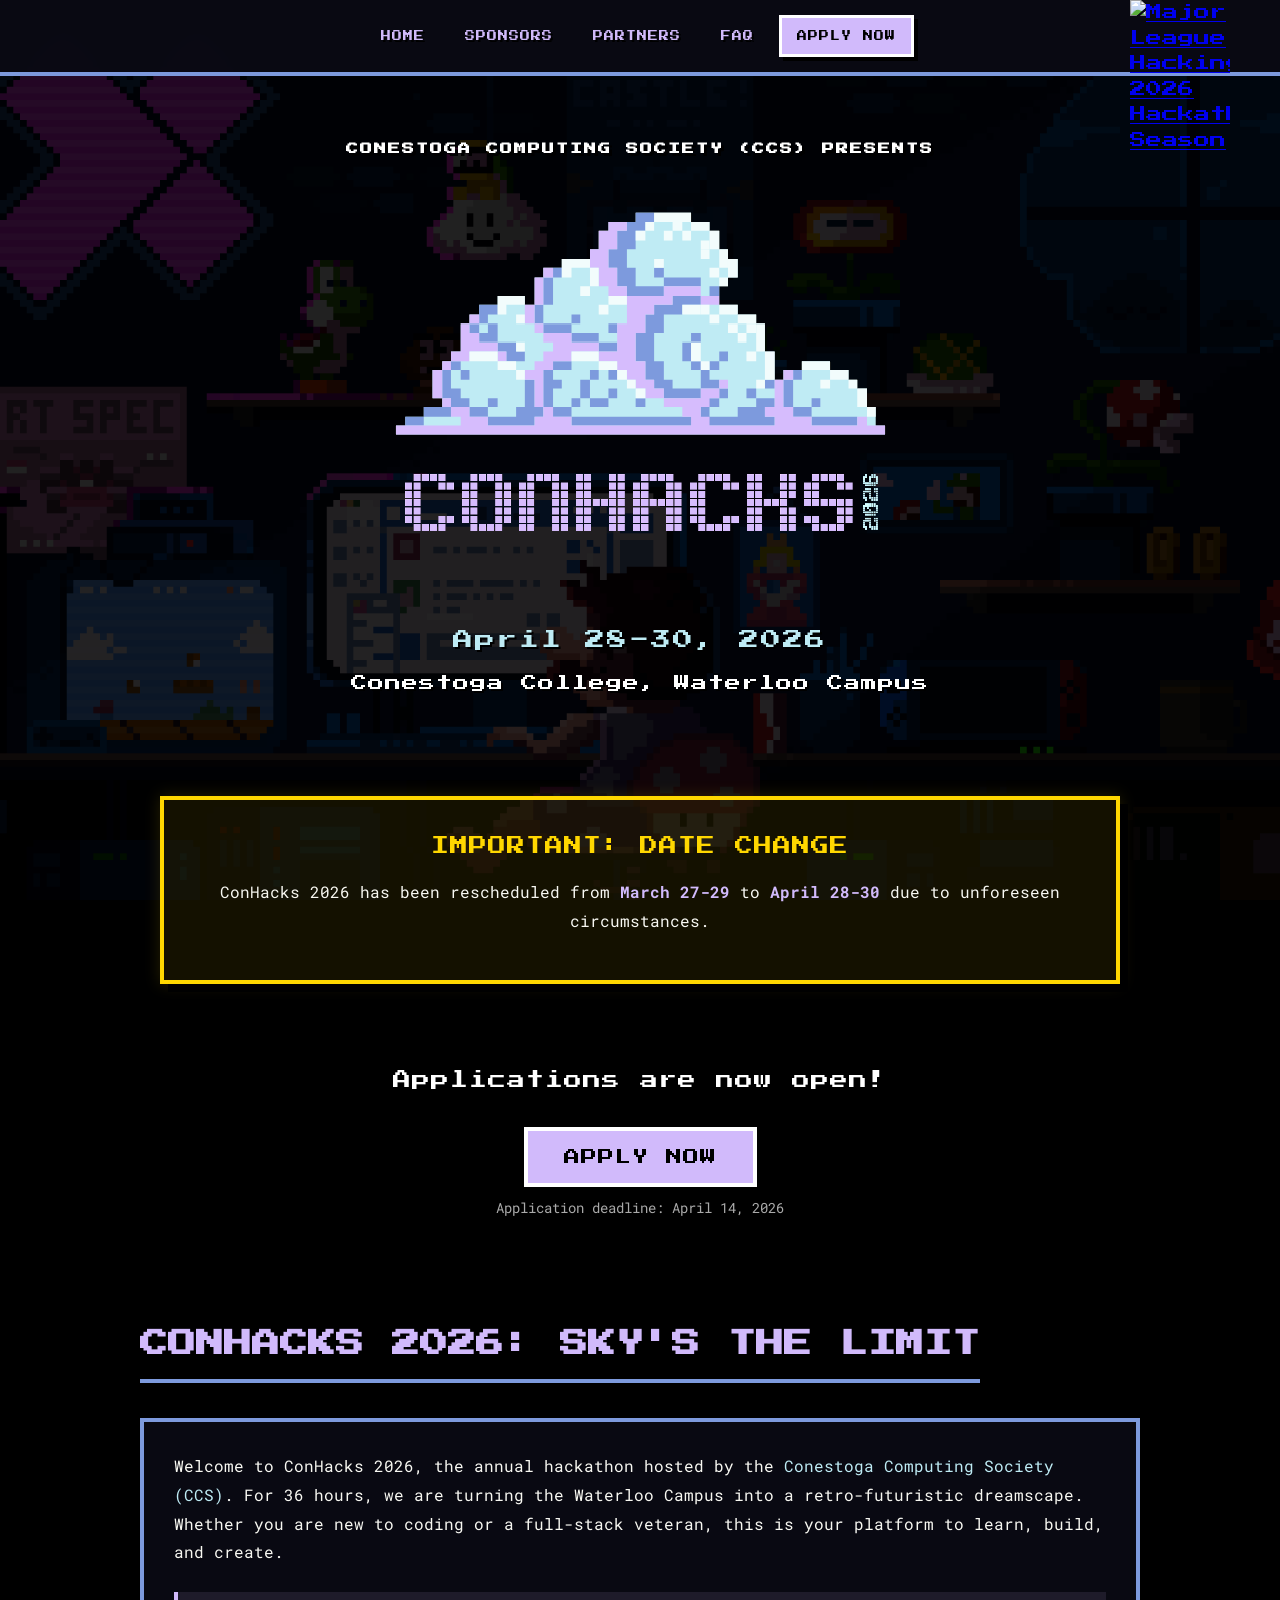
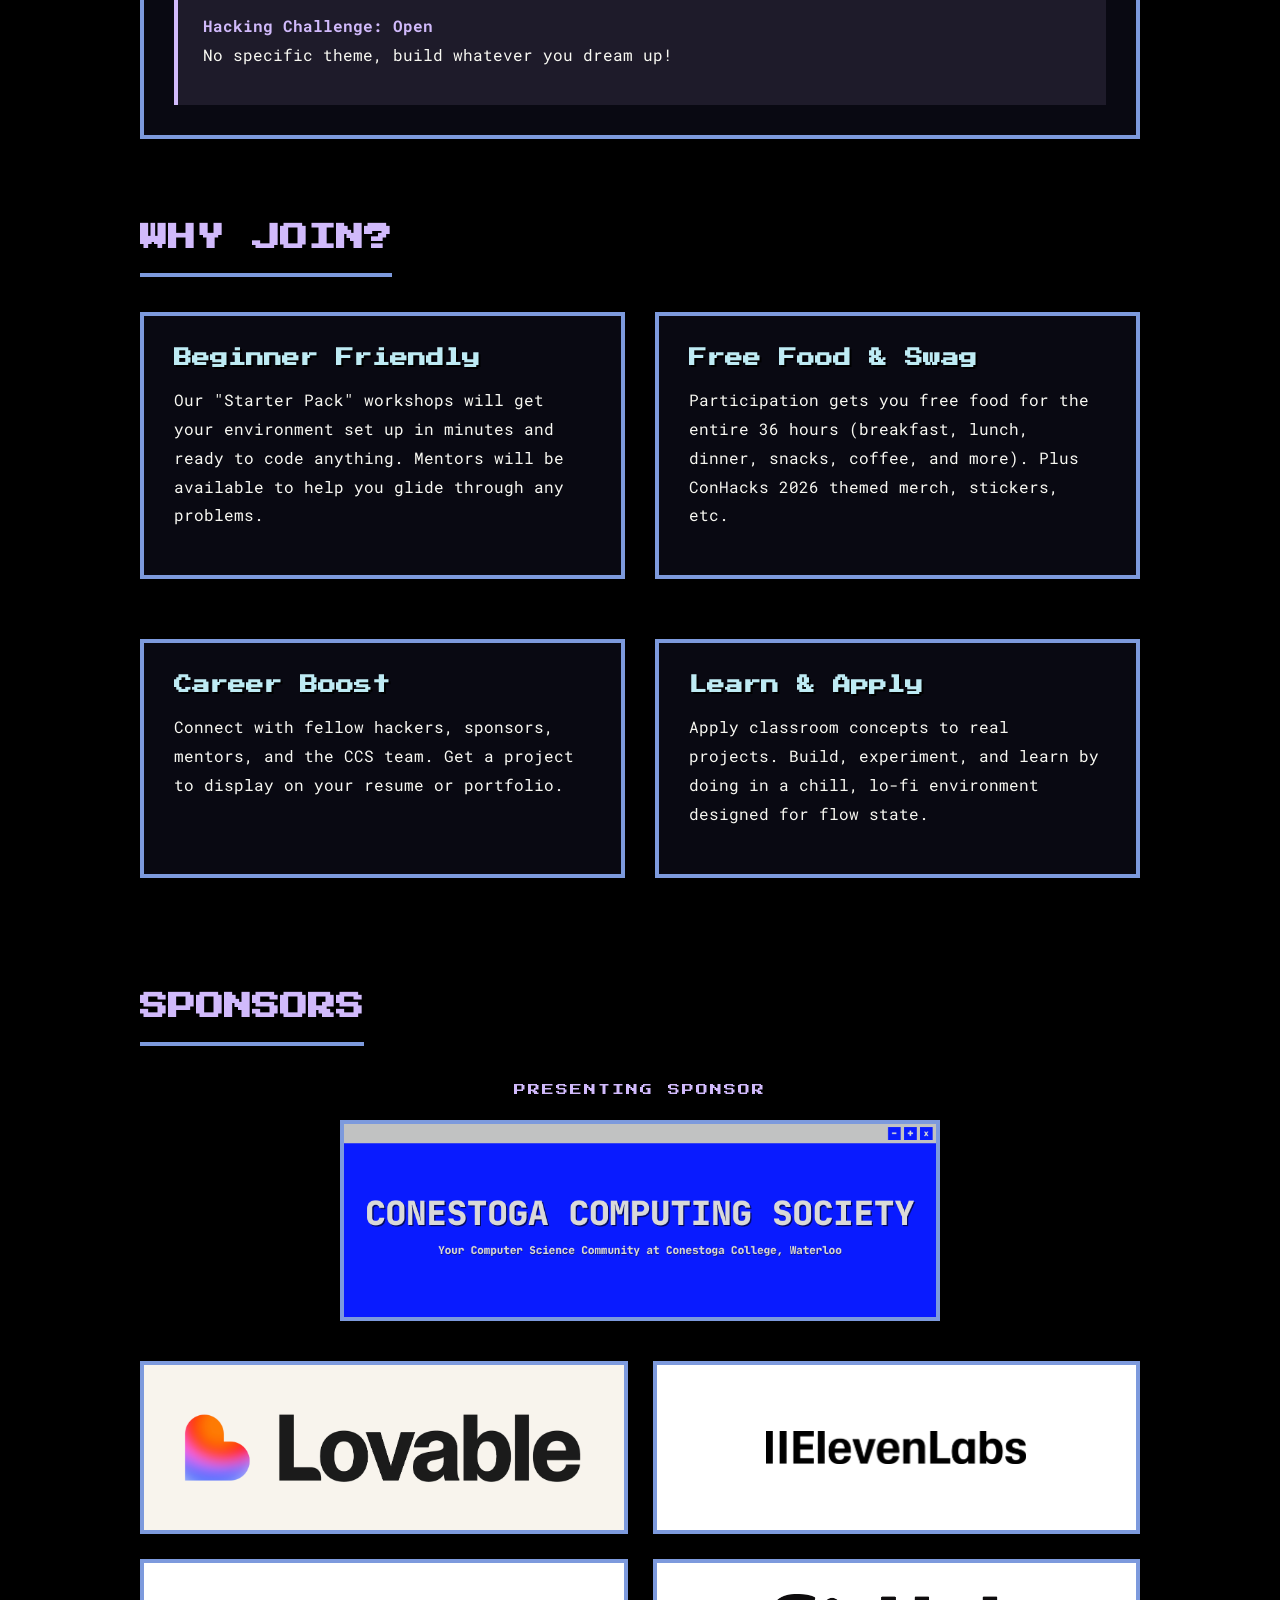
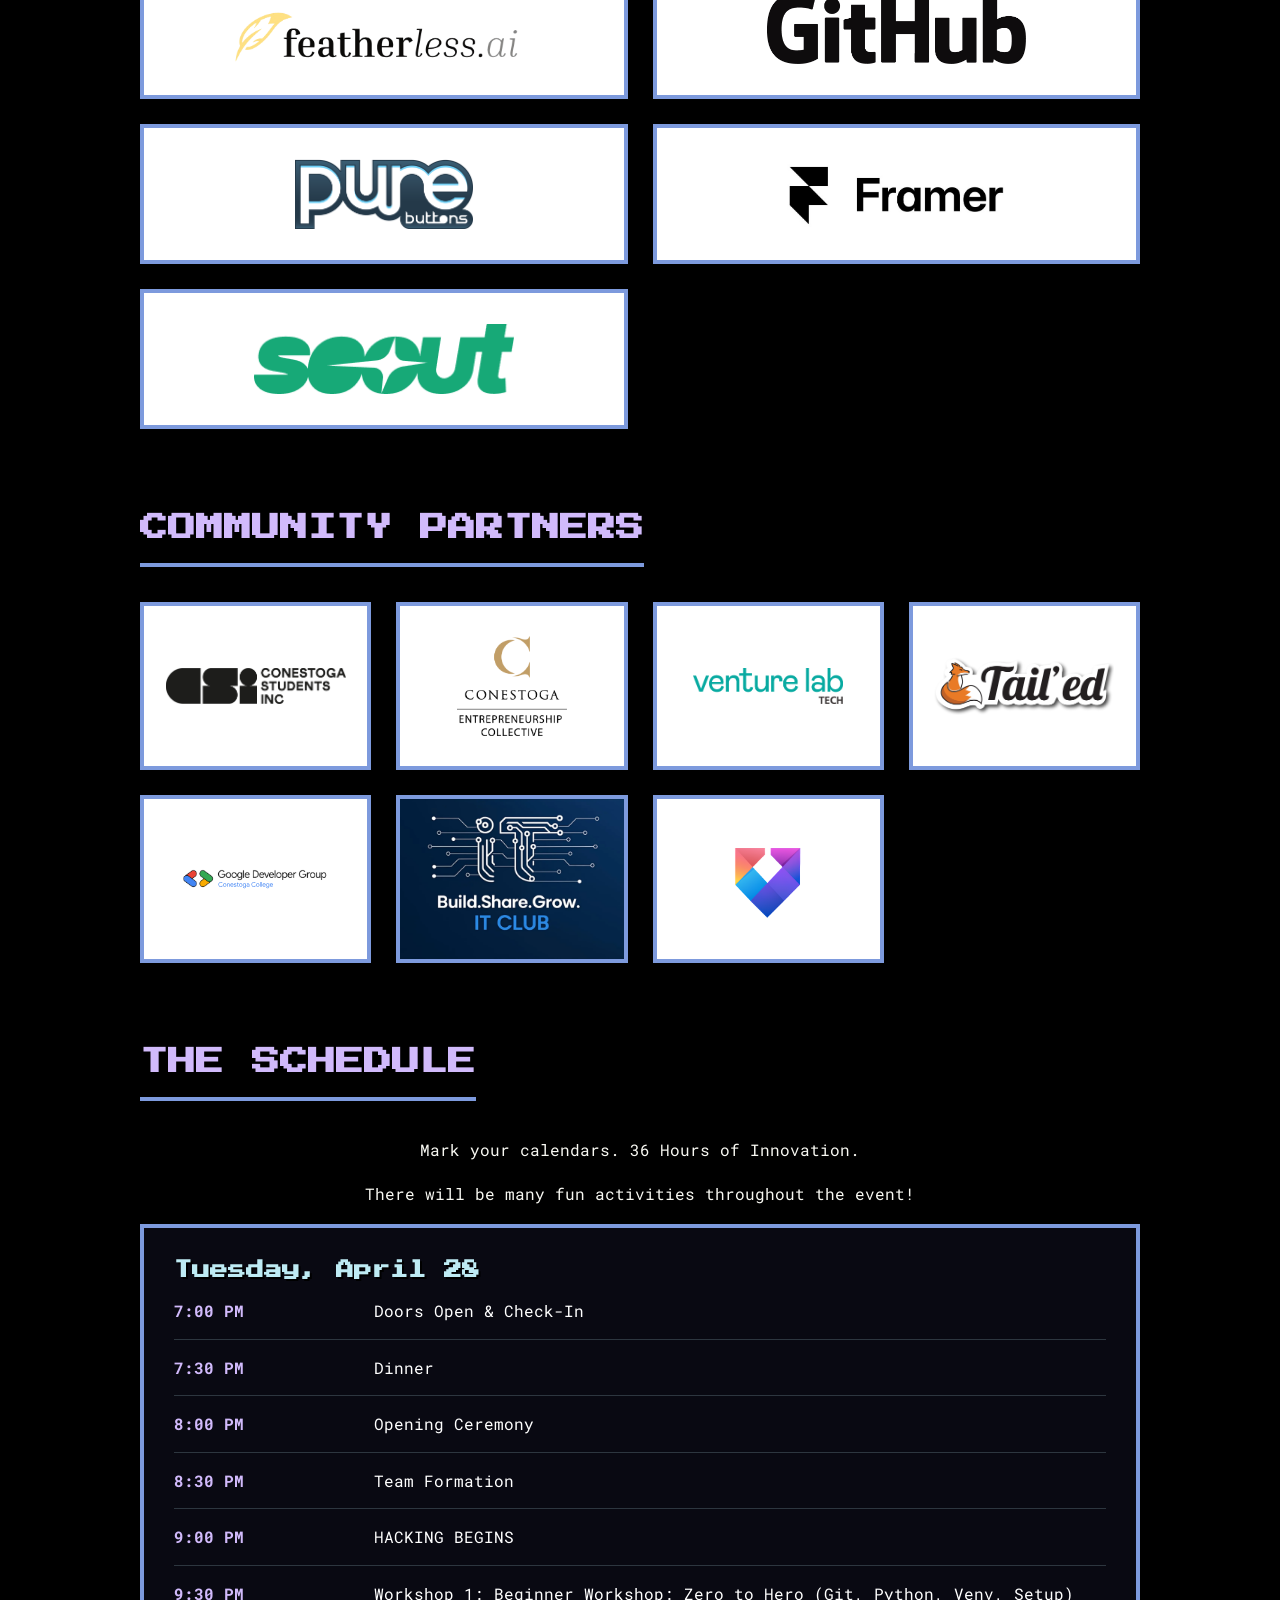
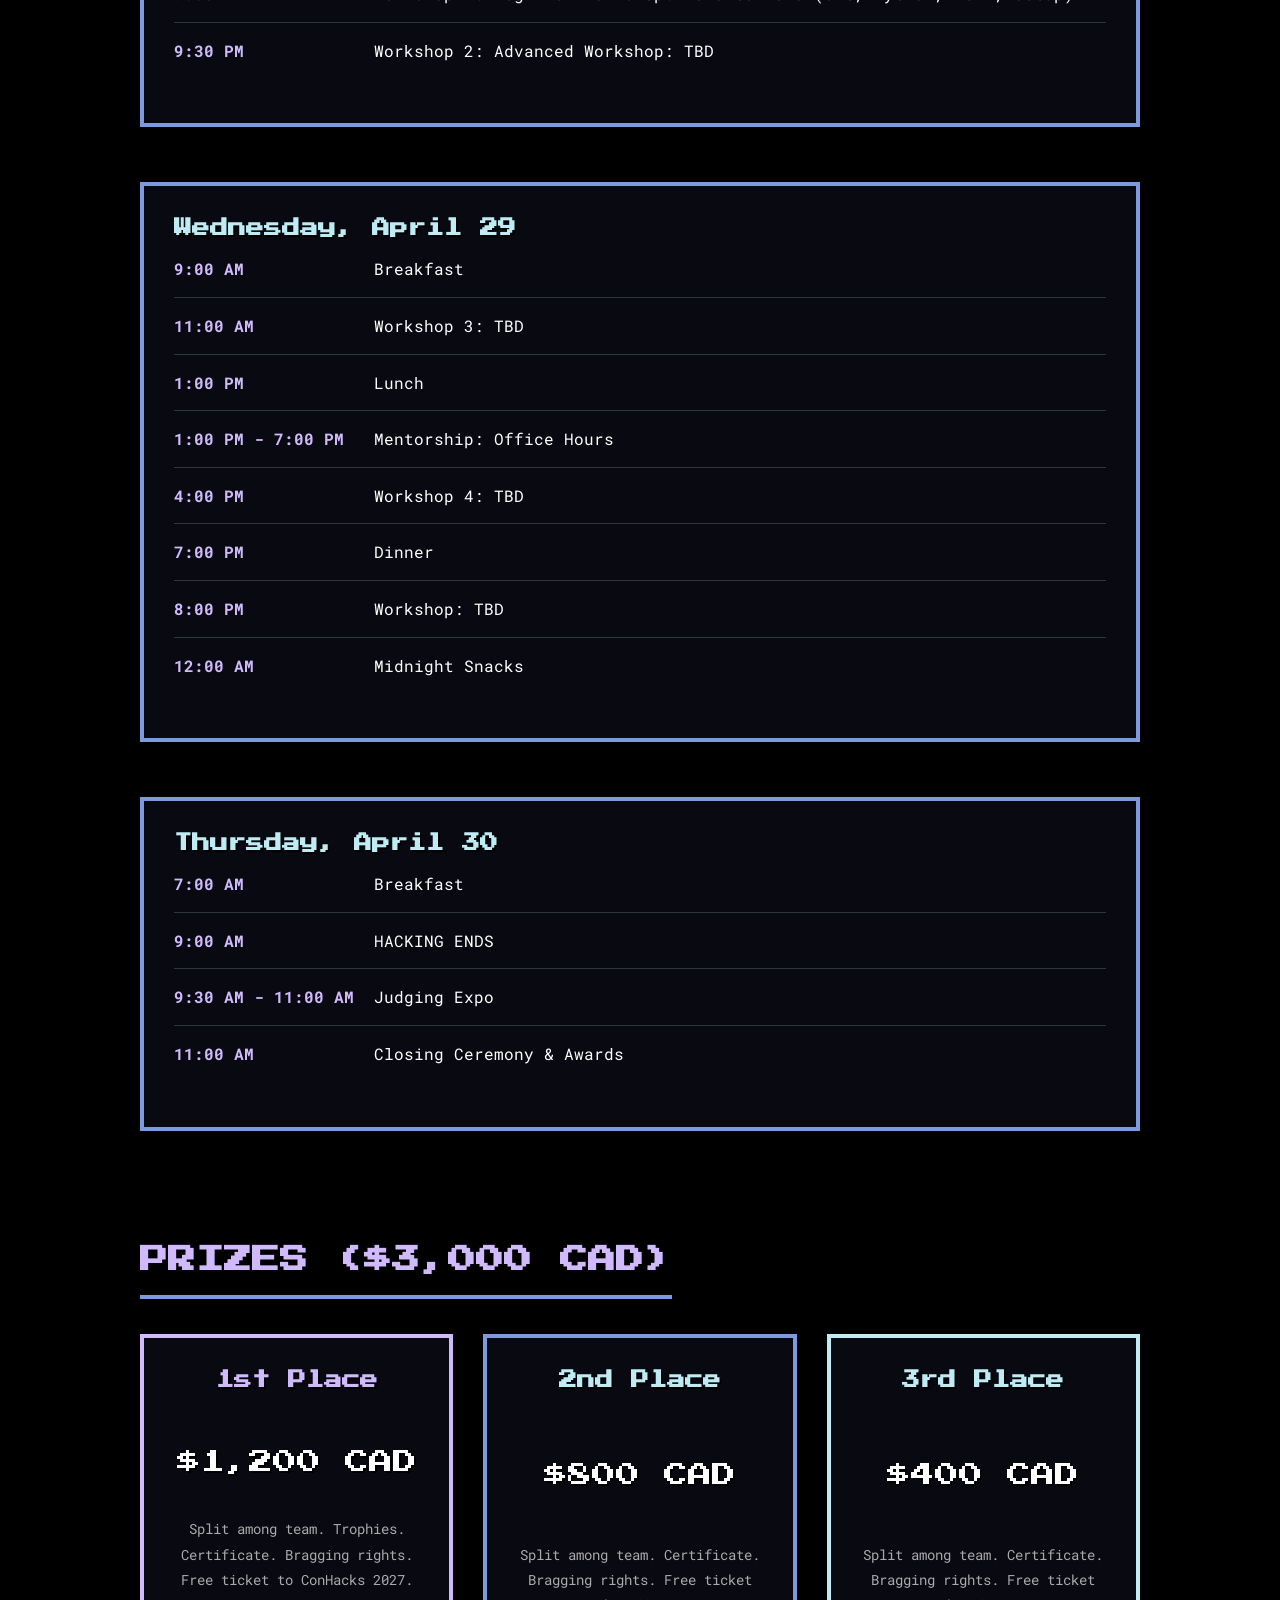
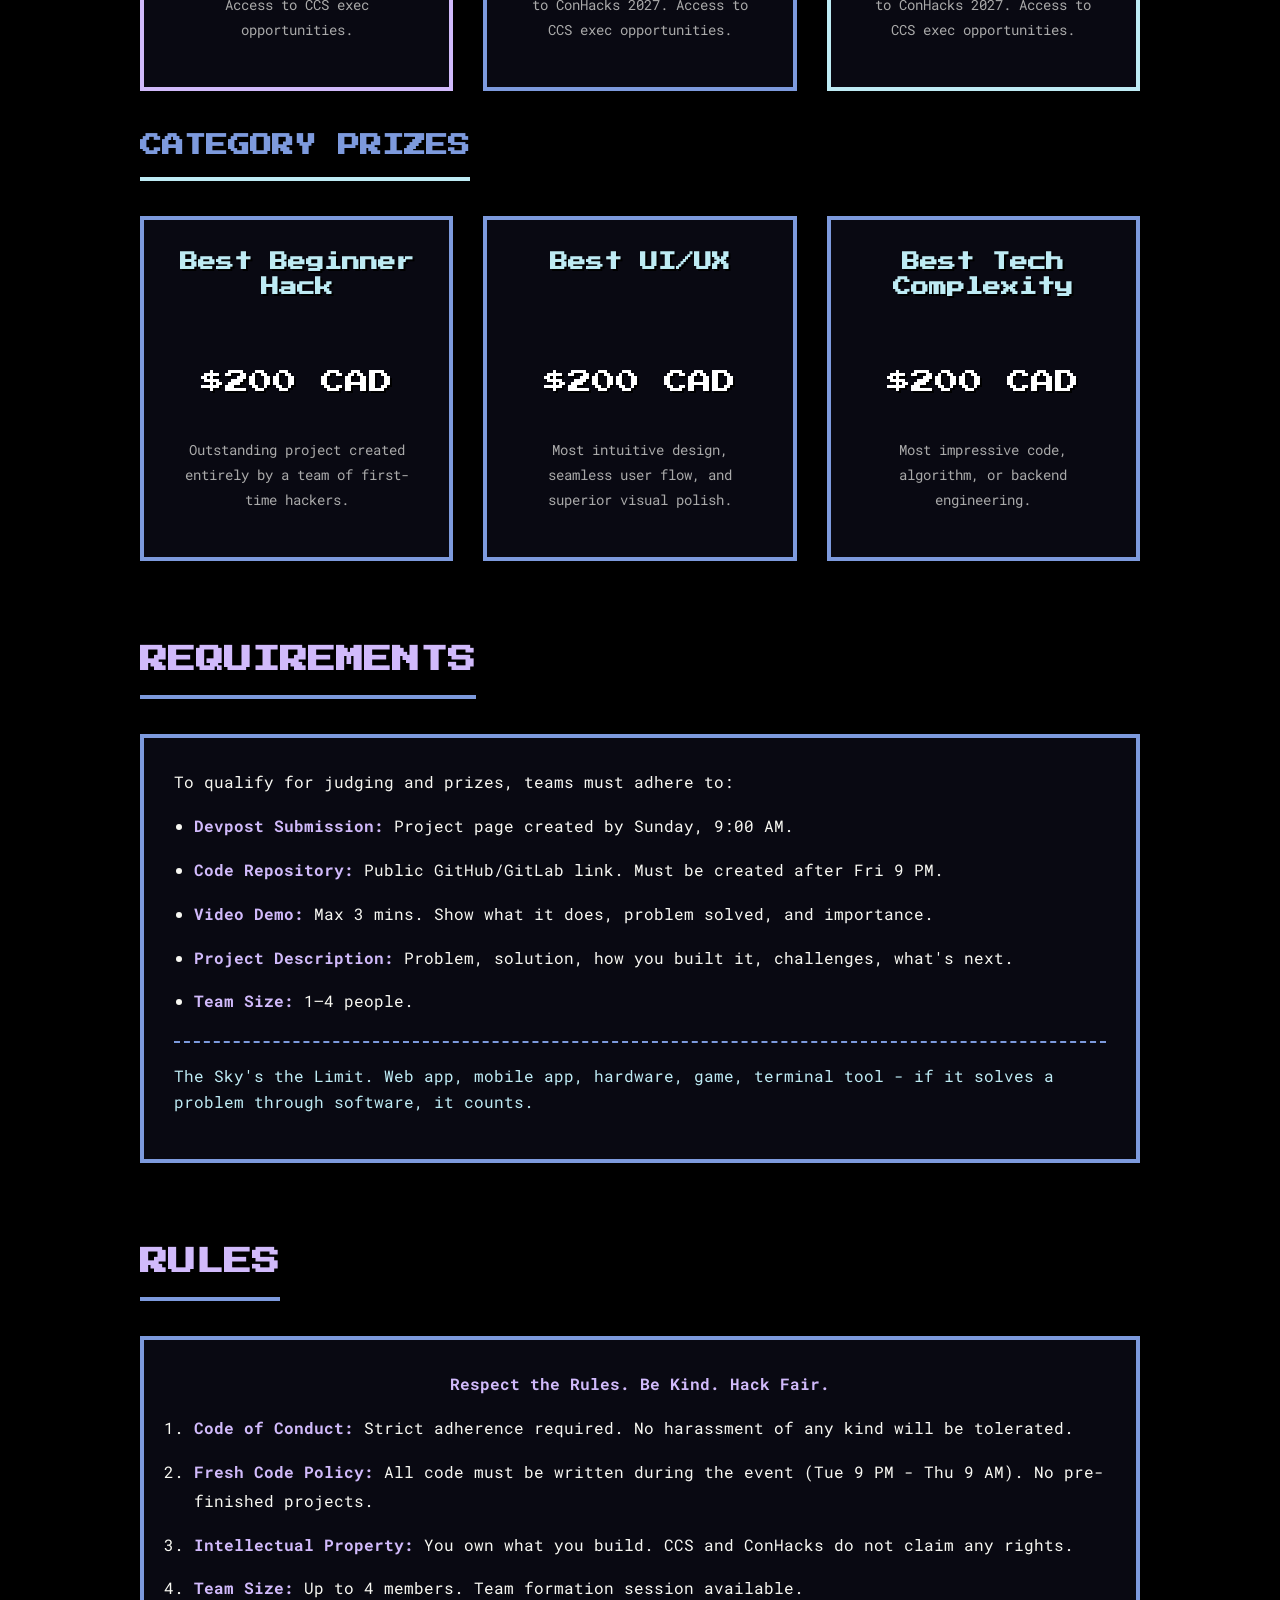
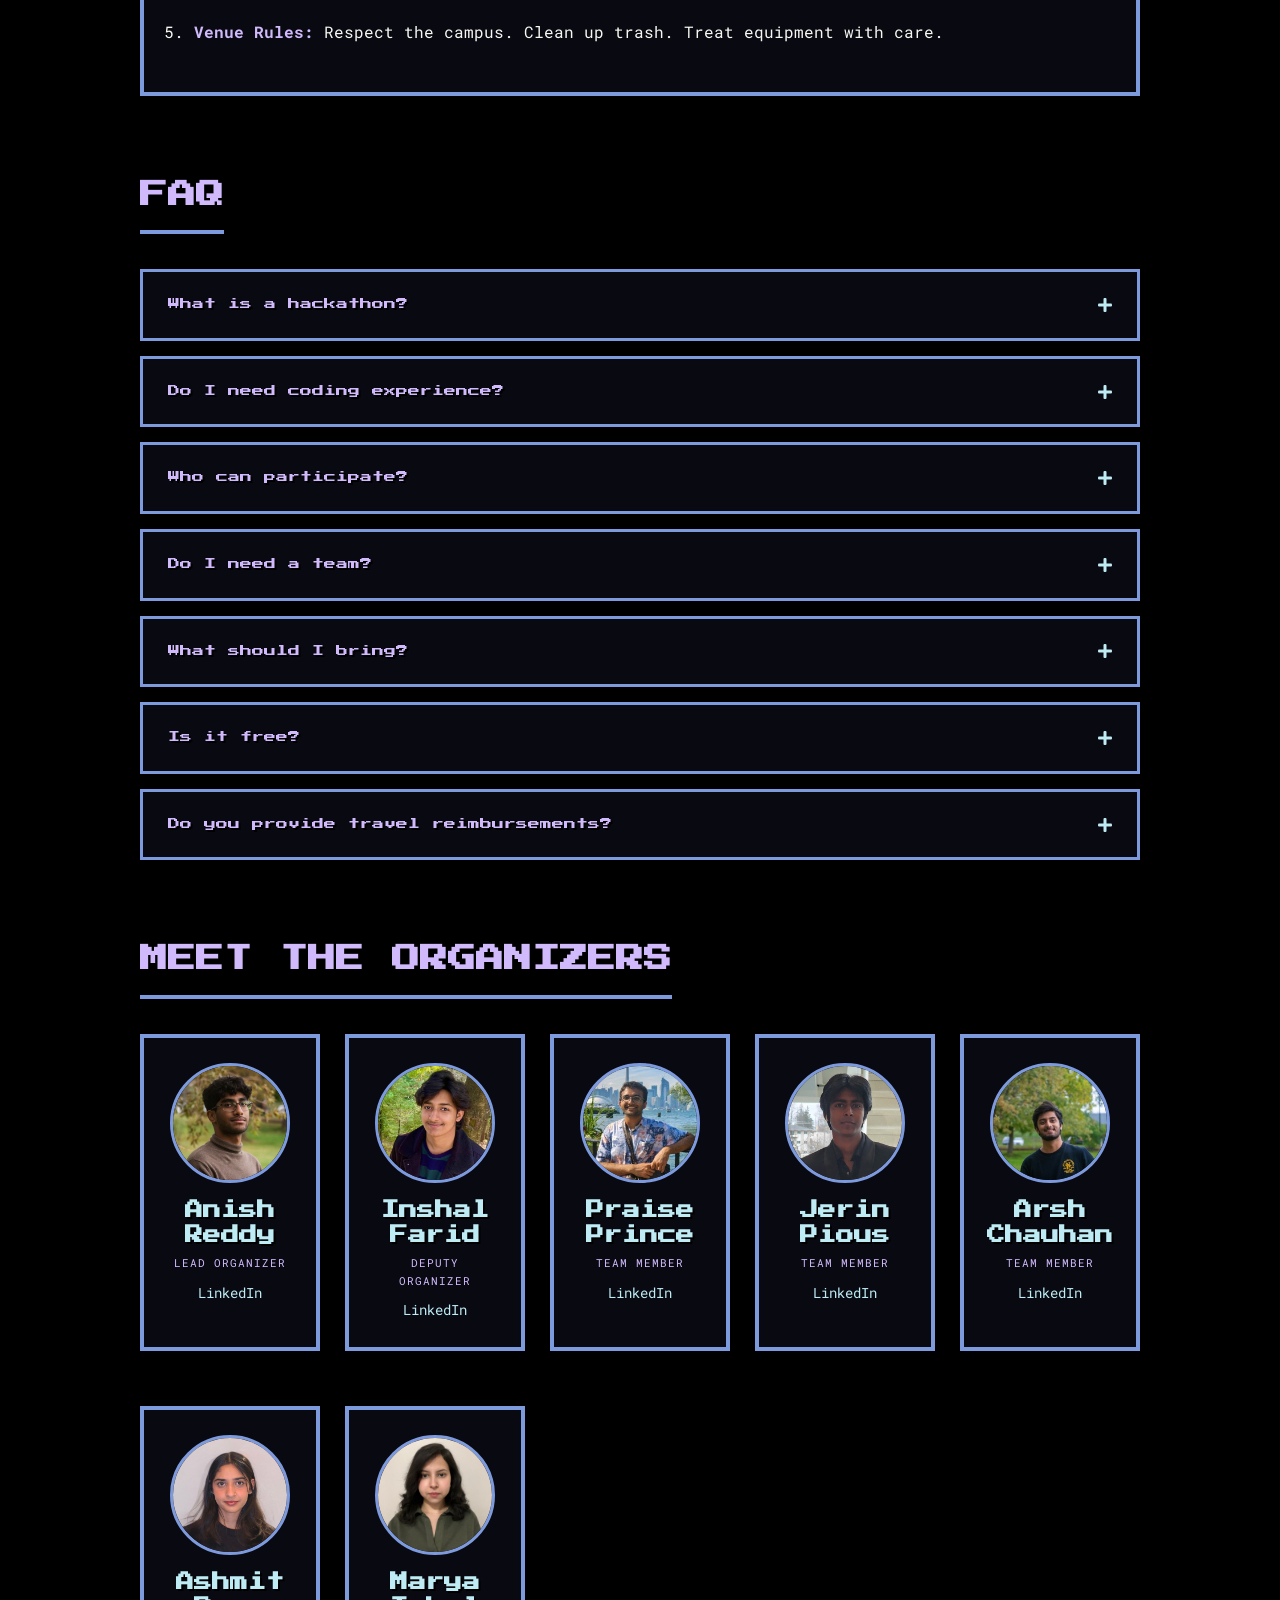
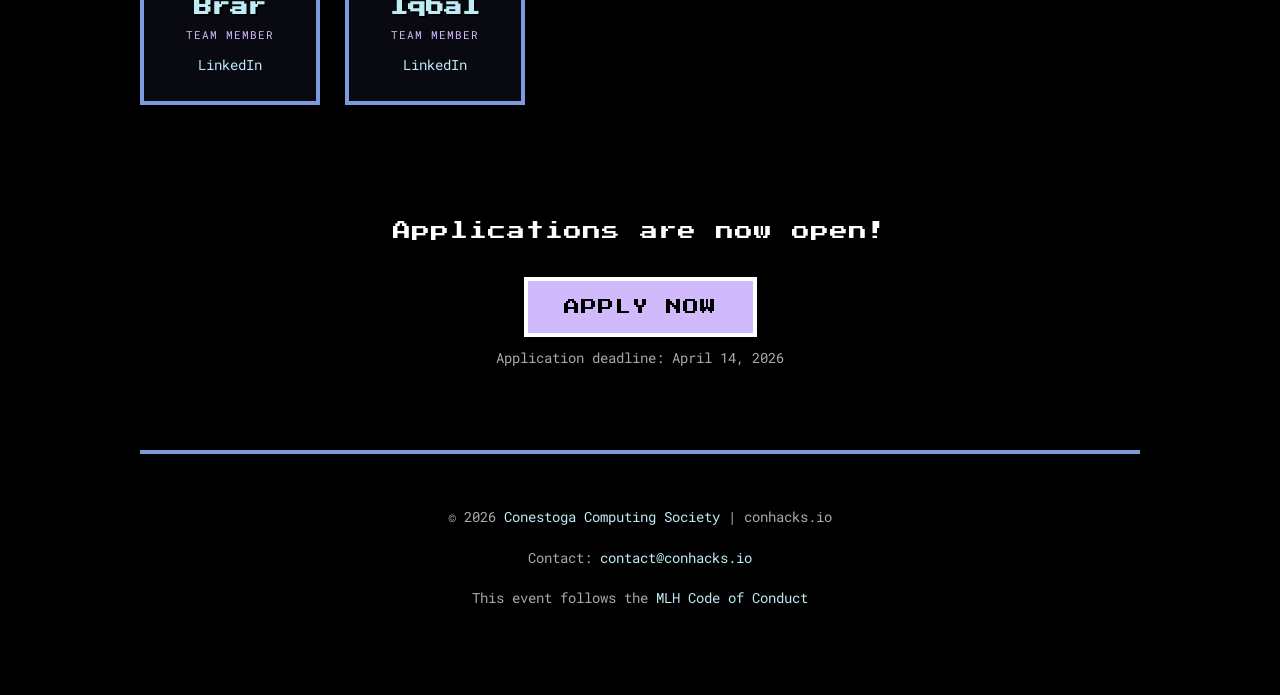
==== index.html @ 17e25646 "feat: cec" ====
<!DOCTYPE html>
<html lang="en">
<head>
    <meta charset="UTF-8">
    <meta name="viewport" content="width=device-width, initial-scale=1.0">
    <title>ConHacks 2026</title>
    <link rel="icon" type="image/x-icon" href="favicon.ico">
    <link rel="preconnect" href="https://fonts.googleapis.com">
    <link rel="preconnect" href="https://fonts.gstatic.com" crossorigin>
    <link href="https://fonts.googleapis.com/css2?family=Press+Start+2P&family=Roboto+Mono:wght@400;700&display=swap" rel="stylesheet">
    <link rel="stylesheet" href="static/css/styles.css">
</head>
<body class="pixelated-theme">
    <!-- NAVIGATION -->
    <nav class="pixel-nav">
        <div class="nav-container">
            <a href="#home" class="nav-link">HOME</a>
            <a href="#sponsors" class="nav-link">SPONSORS</a>
            <a href="#community-partners" class="nav-link">PARTNERS</a>
            <a href="#faq" class="nav-link">FAQ</a>
            <a href="#apply" class="nav-link nav-cta" onclick="openApplicationModal(); return false;">APPLY NOW</a>
        </div>
    </nav>
    <a id="mlh-trust-badge" class="mlh-trust-badge" href="https://mlh.io/na?utm_source=na-hackathon&utm_medium=TrustBadge&utm_campaign=2026-season&utm_content=white" target="_blank" rel="noopener noreferrer">
        <img src="https://s3.amazonaws.com/logged-assets/trust-badge/2026/mlh-trust-badge-2026-white.svg" alt="Major League Hacking 2026 Hackathon Season">
    </a>

    <div class="container">
        <!-- HEADER -->
        <header class="pixel-header" id="home">
            <p class="pixel-presents"><a href="https://conestogacomputingsociety.com/" target="_blank" rel="noopener noreferrer" class="pixel-presents-link">Conestoga Computing Society (CCS) presents</a></p>
            
            <div class="logo-container">
                <img src="static/images/cloudlogo-transparant.png" alt="ConHacks Cloud Logo" class="cloud-logo">
                <img src="static/images/conhacks2026-banner.png" alt="ConHacks 2026 Banner" class="banner">
            </div>
            
            <div class="header-text-content">
                <p class="pixel-dates">April 28-30, 2026</p>
                <p class="pixel-venue">Conestoga College, Waterloo Campus</p>
            </div>
        </header>

        <main class="pixel-content">
            <!-- DATE CHANGE NOTICE -->
            <section class="cta-section date-change-notice" id="date-notice">
                <div class="pixel-info-box date-change-box">
                    <p class="notification-heading pixel-text">IMPORTANT: DATE CHANGE</p>
                    <p class="pixel-text" style="text-align: center;">
                        ConHacks 2026 has been rescheduled from <strong>March 27-29</strong> to <strong>April 28-30</strong> due to unforeseen circumstances.
                    </p>
                </div>
            </section>

            <!-- APPLY SECTION -->
            <section class="cta-section" id="apply">
                <p class="notification-heading pixel-text">
                    Applications are now open!
                </p>
                <button type="button" class="pixel-button apply-cta-btn" onclick="openApplicationModal()">
                    APPLY NOW
                </button>
                <p class="pixel-text small" style="margin-top: 8px;">Application deadline: April 14, 2026</p>
            </section>

            <!-- WELCOME / ABOUT -->
            <section class="pixel-section">
                <h2 class="pixel-heading">CONHACKS 2026: SKY'S THE LIMIT</h2>
                <div class="pixel-info-box">
                    <p class="pixel-text">
                        Welcome to ConHacks 2026, the annual hackathon hosted by the <a href="https://conestogacomputingsociety.com/" target="_blank" rel="noopener noreferrer" class="ccs-link">Conestoga Computing Society (CCS)</a>. 
                        For 36 hours, we are turning the Waterloo Campus into a retro-futuristic dreamscape. 
                        Whether you are new to coding or a full-stack veteran, this is your platform to learn, build, and create.
                    </p>
                    <div class="challenge-highlight">
                        <p class="pixel-text">
                            <strong>Hacking Challenge: Open</strong><br>
                            No specific theme, build whatever you dream up!
                        </p>
                    </div>
                </div>
            </section>

            <!-- WHY JOIN? -->
            <section class="pixel-section">
                <h2 class="pixel-heading">WHY JOIN?</h2>
                <div class="grid-2-col">
                    <div class="pixel-info-box">
                        <h3 class="pixel-subheading">Beginner Friendly</h3>
                        <p class="pixel-text">Our "Starter Pack" workshops will get your environment set up in minutes and ready to code anything. Mentors will be available to help you glide through any problems.</p>
                    </div>
                    <div class="pixel-info-box">
                        <h3 class="pixel-subheading">Free Food & Swag</h3>
                        <p class="pixel-text">Participation gets you free food for the entire 36 hours (breakfast, lunch, dinner, snacks, coffee, and more). Plus ConHacks 2026 themed merch, stickers, etc.</p>
                    </div>
                    <div class="pixel-info-box">
                        <h3 class="pixel-subheading">Career Boost</h3>
                        <p class="pixel-text">Connect with fellow hackers, sponsors, mentors, and the CCS team. Get a project to display on your resume or portfolio.</p>
                    </div>
                    <div class="pixel-info-box">
                        <h3 class="pixel-subheading">Learn & Apply</h3>
                        <p class="pixel-text">Apply classroom concepts to real projects. Build, experiment, and learn by doing in a chill, lo-fi environment designed for flow state.</p>
                    </div>
                </div>
            </section>

            <!-- SPONSORS -->
            <section class="pixel-section" id="sponsors">
                <h2 class="pixel-heading">SPONSORS</h2>
                
                <!-- Presenting Sponsor -->
                <div class="sponsor-presenting">
                    <p class="sponsor-tier-label">PRESENTING SPONSOR</p>
                    <div class="pixel-info-box sponsor-card sponsor-card-featured-wide">
                        <a href="https://conestogacomputingsociety.com/" target="_blank" rel="noopener noreferrer" class="sponsor-link">
                            <img src="static/images/CONESTOGA COMPUTING SOCIETY.png" alt="Conestoga Computing Society" class="sponsor-logo-featured-wide">
                        </a>
                    </div>
                </div>

                <!-- Sponsor Grid -->
                <div class="sponsors-grid-organized">
                    <!-- Row 1: Lovable & ElevenLabs -->
                    <div class="pixel-info-box sponsor-card sponsor-card-wide sponsor-card-fill">
                        <a href="https://lovable.dev/" target="_blank" rel="noopener noreferrer" class="sponsor-link">
                            <img src="static/images/lovable-logo-bg-light.png" alt="Lovable" class="sponsor-logo-fill">
                        </a>
                    </div>
                    <div class="pixel-info-box sponsor-card sponsor-card-wide sponsor-card-white">
                        <a href="https://elevenlabs.io/" target="_blank" rel="noopener noreferrer" class="sponsor-link">
                            <img src="static/images/elevenlabs-logo-black.png" alt="ElevenLabs" class="sponsor-logo-wide">
                        </a>
                    </div>
                    
                    <!-- Row 2: Featherless & GitHub -->
                    <div class="pixel-info-box sponsor-card sponsor-card-wide sponsor-card-white">
                        <a href="https://featherless.ai/" target="_blank" rel="noopener noreferrer" class="sponsor-link">
                            <img src="static/images/featherlessai-transparent.png" alt="Featherless AI" class="sponsor-logo-featherless">
                        </a>
                    </div>
                    <div class="pixel-info-box sponsor-card sponsor-card-wide sponsor-card-white">
                        <a href="https://github.com/" target="_blank" rel="noopener noreferrer" class="sponsor-link">
                            <img src="static/images/github-logo.png" alt="GitHub" class="sponsor-logo-wide">
                        </a>
                    </div>
                    
                    <!-- Row 3: Pure Buttons & Framer -->
                    <div class="pixel-info-box sponsor-card sponsor-card-wide sponsor-card-white">
                        <a href="https://www.purebuttons.com/" target="_blank" rel="noopener noreferrer" class="sponsor-link">
                            <img src="static/images/Pure-Buttons-Blue-Gradient-Logo-RGB.png" alt="Pure Buttons" class="sponsor-logo-wide">
                        </a>
                    </div>
                    <div class="pixel-info-box sponsor-card sponsor-card-wide sponsor-card-white">
                        <a href="https://www.framer.com/" target="_blank" rel="noopener noreferrer" class="sponsor-link">
                            <img src="static/images/framer-logo.png" alt="Framer" class="sponsor-logo-wide">
                        </a>
                    </div>
                    
                    <!-- Row 4: Scout -->
                    <div class="pixel-info-box sponsor-card sponsor-card-wide sponsor-card-white">
                        <a href="https://scoutqa.ai/" target="_blank" rel="noopener noreferrer" class="sponsor-link">
                            <img src="static/images/scout-logo.png" alt="Scout" class="sponsor-logo-wide">
                        </a>
                    </div>
                </div>
            </section>

            <!-- COMMUNITY PARTNERS -->
            <section class="pixel-section" id="community-partners">
                <h2 class="pixel-heading">COMMUNITY PARTNERS</h2>
                <div class="partners-grid">
                    <a href="https://www.conestogastudents.com/" target="_blank" rel="noopener noreferrer" class="partner-card">
                        <img src="comminuty partners/csi-logo.png" alt="Conestoga Students Inc (CSI)" class="partner-logo">
                    </a>
                    <a href="https://research.conestogac.on.ca/conestoga-entrepreneurship-collective" target="_blank" rel="noopener noreferrer" class="partner-card">
                        <img src="comminuty partners/conestoga-ec.png" alt="Conestoga Entrepreneurship Collective" class="partner-logo">
                    </a>
                    <a href="https://research.conestogac.on.ca/conestoga-entrepreneurship-collective/programs/venturelab" target="_blank" rel="noopener noreferrer" class="partner-card">
                        <img src="comminuty partners/venturelab-tech.png" alt="VentureLab Tech" class="partner-logo partner-logo-wide">
                    </a>
                    <a href="https://tailed.ca/" target="_blank" rel="noopener noreferrer" class="partner-card">
                        <img src="comminuty partners/tailed.png" alt="Tail'ed" class="partner-logo">
                    </a>
                    <a href="https://gdg.community.dev/gdg-on-campus-conestoga-college-waterloo-campus-waterloo-canada/" target="_blank" rel="noopener noreferrer" class="partner-card">
                        <img src="comminuty partners/GDG Conestoga College Horizontal Logo.svg" alt="GDG on Campus - Conestoga College" class="partner-logo">
                    </a>
                    <a href="https://www.linkedin.com/company/itclub-conestoga/" target="_blank" rel="noopener noreferrer" class="partner-card partner-card-fill">
                        <img src="comminuty partners/it club.webp" alt="IT Club - Conestoga College" class="partner-logo">
                    </a>
                    <a href="https://www.conestogastudents.com/organisation/6465/" target="_blank" rel="noopener noreferrer" class="partner-card">
                        <img src="comminuty partners/ccsa.webp" alt="Conestoga Cyber Security Association (CCSA)" class="partner-logo">
                    </a>
                </div>
            </section>

            <!-- SCHEDULE -->
            <section class="pixel-section">
                <h2 class="pixel-heading">THE SCHEDULE</h2>
                <p class="pixel-text center-text">Mark your calendars. 36 Hours of Innovation.</p>
                <p class="pixel-text center-text">There will be many fun activities throughout the event!</p>
                
                <div class="schedule-container">
                    <!-- Friday -->
                    <div class="pixel-info-box schedule-day">
                        <h3 class="pixel-subheading">Tuesday, April 28</h3>
                        <ul class="schedule-list">
                            <li><span class="time">7:00 PM</span> <span class="event">Doors Open & Check-In</span></li>
                            <li><span class="time">7:30 PM</span> <span class="event">Dinner</span></li>
                            <li><span class="time">8:00 PM</span> <span class="event">Opening Ceremony</span></li>
                            <li><span class="time">8:30 PM</span> <span class="event">Team Formation</span></li>
                            <li><span class="time">9:00 PM</span> <span class="event">HACKING BEGINS</span></li>
                            <li><span class="time">9:30 PM</span> <span class="event">Workshop 1: Beginner Workshop: Zero to Hero (Git, Python, Venv, Setup)</span></li>
                            <li><span class="time">9:30 PM</span> <span class="event">Workshop 2: Advanced Workshop: TBD</span></li>
                        </ul>
                    </div>

                    <!-- Saturday -->
                    <div class="pixel-info-box schedule-day">
                        <h3 class="pixel-subheading">Wednesday, April 29</h3>
                        <ul class="schedule-list">
                            <li><span class="time">9:00 AM</span> <span class="event">Breakfast</span></li>
                            <li><span class="time">11:00 AM</span> <span class="event">Workshop 3: TBD</span></li>
                            <li><span class="time">1:00 PM</span> <span class="event">Lunch</span></li>
                            <li><span class="time">1:00 PM - 7:00 PM</span> <span class="event">Mentorship: Office Hours</span></li>
                            <li><span class="time">4:00 PM</span> <span class="event">Workshop 4: TBD</span></li>
                            <li><span class="time">7:00 PM</span> <span class="event">Dinner</span></li>
                            <li><span class="time">8:00 PM</span> <span class="event">Workshop: TBD</span></li>
                            <li><span class="time">12:00 AM</span> <span class="event">Midnight Snacks</span></li>
                        </ul>
                    </div>

                    <!-- Sunday -->
                    <div class="pixel-info-box schedule-day">
                        <h3 class="pixel-subheading">Thursday, April 30</h3>
                        <ul class="schedule-list">
                            <li><span class="time">7:00 AM</span> <span class="event">Breakfast</span></li>
                            <li><span class="time">9:00 AM</span> <span class="event">HACKING ENDS</span></li>
                            <li><span class="time">9:30 AM - 11:00 AM</span> <span class="event">Judging Expo</span></li>
                            <li><span class="time">11:00 AM</span> <span class="event">Closing Ceremony & Awards</span></li>
                        </ul>
                    </div>
                </div>
            </section>

            <!-- PRIZES -->
            <section class="pixel-section">
                <h2 class="pixel-heading">PRIZES ($3,000 CAD)</h2>
                
                <div class="prizes-grid">
                    <!-- 1st Place -->
                    <div class="pixel-info-box prize-card gold">
                        <h3 class="pixel-subheading">1st Place</h3>
                        <p class="prize-amount">$1,200 CAD</p>
                        <p class="pixel-text small">Split among team. Trophies. Certificate. Bragging rights. Free ticket to ConHacks 2027. Access to CCS exec opportunities.</p>
                    </div>

                    <!-- 2nd Place -->
                    <div class="pixel-info-box prize-card silver">
                        <h3 class="pixel-subheading">2nd Place</h3>
                        <p class="prize-amount">$800 CAD</p>
                        <p class="pixel-text small">Split among team. Certificate. Bragging rights. Free ticket to ConHacks 2027. Access to CCS exec opportunities.</p>
                    </div>

                    <!-- 3rd Place -->
                    <div class="pixel-info-box prize-card bronze">
                        <h3 class="pixel-subheading">3rd Place</h3>
                        <p class="prize-amount">$400 CAD</p>
                        <p class="pixel-text small">Split among team. Certificate. Bragging rights. Free ticket to ConHacks 2027. Access to CCS exec opportunities.</p>
                    </div>
                </div>

                <h3 class="pixel-heading secondary">CATEGORY PRIZES</h3>
                <div class="prizes-grid">
                    <div class="pixel-info-box prize-card category">
                        <h3 class="pixel-subheading">Best Beginner Hack</h3>
                        <p class="prize-amount">$200 CAD</p>
                        <p class="pixel-text small">Outstanding project created entirely by a team of first-time hackers.</p>
                    </div>
                    <div class="pixel-info-box prize-card category">
                        <h3 class="pixel-subheading">Best UI/UX</h3>
                        <p class="prize-amount">$200 CAD</p>
                        <p class="pixel-text small">Most intuitive design, seamless user flow, and superior visual polish.</p>
                    </div>
                    <div class="pixel-info-box prize-card category">
                        <h3 class="pixel-subheading">Best Tech Complexity</h3>
                        <p class="prize-amount">$200 CAD</p>
                        <p class="pixel-text small">Most impressive code, algorithm, or backend engineering.</p>
                    </div>
                </div>
            </section>

            <!-- REQUIREMENTS -->
            <section class="pixel-section">
                <h2 class="pixel-heading">REQUIREMENTS</h2>
                <div class="pixel-info-box">
                    <p class="pixel-text">To qualify for judging and prizes, teams must adhere to:</p>
                    <ul class="requirements-list pixel-text">
                        <li><strong>Devpost Submission:</strong> Project page created by Sunday, 9:00 AM.</li>
                        <li><strong>Code Repository:</strong> Public GitHub/GitLab link. Must be created after Fri 9 PM.</li>
                        <li><strong>Video Demo:</strong> Max 3 mins. Show what it does, problem solved, and importance.</li>
                        <li><strong>Project Description:</strong> Problem, solution, how you built it, challenges, what's next.</li>
                        <li><strong>Team Size:</strong> 1–4 people.</li>
                    </ul>
                    <p class="pixel-text highlight-text">
                        The Sky's the Limit. Web app, mobile app, hardware, game, terminal tool - if it solves a problem through software, it counts.
                    </p>
                </div>
            </section>


            <!-- RULES -->
            <section class="pixel-section">
                <h2 class="pixel-heading">RULES</h2>
                <div class="pixel-info-box">
                    <p class="pixel-text center-text"><strong>Respect the Rules. Be Kind. Hack Fair.</strong></p>
                    <ol class="rules-list pixel-text">
                        <li><strong>Code of Conduct:</strong> Strict adherence required. No harassment of any kind will be tolerated.</li>
                        <li><strong>Fresh Code Policy:</strong> All code must be written during the event (Tue 9 PM - Thu 9 AM). No pre-finished projects.</li>
                        <li><strong>Intellectual Property:</strong> You own what you build. CCS and ConHacks do not claim any rights.</li>
                        <li><strong>Team Size:</strong> Up to 4 members. Team formation session available.</li>
                        <li><strong>Venue Rules:</strong> Respect the campus. Clean up trash. Treat equipment with care.</li>
                    </ol>
                </div>
            </section>

            <!-- FAQ -->
            <section class="pixel-section" id="faq">
                <h2 class="pixel-heading">FAQ</h2>
                <div class="faq-container">
                    <div class="faq-item">
                        <button class="faq-toggle" aria-expanded="false">
                            <span class="faq-question">What is a hackathon?</span>
                            <span class="faq-icon"></span>
                        </button>
                        <div class="faq-answer">
                            <div class="faq-answer-inner">
                                <p class="pixel-text">A hackathon is an event where people come together to build creative software or hardware projects in a short amount of time. It's not about "hacking" in the security sense—it's about rapid prototyping and innovation!</p>
                            </div>
                        </div>
                    </div>
                    <div class="faq-item">
                        <button class="faq-toggle" aria-expanded="false">
                            <span class="faq-question">Do I need coding experience?</span>
                            <span class="faq-icon"></span>
                        </button>
                        <div class="faq-answer">
                            <div class="faq-answer-inner">
                                <p class="pixel-text">Not at all! ConHacks is beginner-friendly. We offer "Starter Pack" workshops to help you set up your environment and learn the basics. Mentors will be available throughout the event to guide you.</p>
                            </div>
                        </div>
                    </div>
                    <div class="faq-item">
                        <button class="faq-toggle" aria-expanded="false">
                            <span class="faq-question">Who can participate?</span>
                            <span class="faq-icon"></span>
                        </button>
                        <div class="faq-answer">
                            <div class="faq-answer-inner">
                                <p class="pixel-text">ConHacks is open to all college and university students. Whether you're studying computer science, business, design, or any other field, everyone is welcome!</p>
                            </div>
                        </div>
                    </div>
                    <div class="faq-item">
                        <button class="faq-toggle" aria-expanded="false">
                            <span class="faq-question">Do I need a team?</span>
                            <span class="faq-icon"></span>
                        </button>
                        <div class="faq-answer">
                            <div class="faq-answer-inner">
                                <p class="pixel-text">You can come solo or with a team of up to 4 people. If you don't have a team, no worries! We'll have a team formation session on Friday night to help you find teammates.</p>
                            </div>
                        </div>
                    </div>
                    <div class="faq-item">
                        <button class="faq-toggle" aria-expanded="false">
                            <span class="faq-question">What should I bring?</span>
                            <span class="faq-icon"></span>
                        </button>
                        <div class="faq-answer">
                            <div class="faq-answer-inner">
                                <p class="pixel-text">Bring your laptop, charger, student ID, and any personal items you need for an overnight stay (toiletries, sleeping bag/blanket if you plan to rest). We provide food, drinks, WiFi, and power outlets!</p>
                            </div>
                        </div>
                    </div>
                    <div class="faq-item">
                        <button class="faq-toggle" aria-expanded="false">
                            <span class="faq-question">Is it free?</span>
                            <span class="faq-icon"></span>
                        </button>
                        <div class="faq-answer">
                            <div class="faq-answer-inner">
                                <p class="pixel-text">Yes! ConHacks 2026 is completely free for all participants. We cover food, swag, and everything else.</p>
                            </div>
                        </div>
                    </div>
                    <div class="faq-item">
                        <button class="faq-toggle" aria-expanded="false">
                            <span class="faq-question">Do you provide travel reimbursements?</span>
                            <span class="faq-icon"></span>
                        </button>
                        <div class="faq-answer">
                            <div class="faq-answer-inner">
                                <p class="pixel-text">At this time, we are not providing any travel reimbursements. ConHacks 2026 is a fully in-person event at Conestoga College, Waterloo Campus, and participants are responsible for their own travel arrangements.</p>
                            </div>
                        </div>
                    </div>
                </div>
            </section>

            <!-- MEET THE ORGANIZERS -->
            <section class="pixel-section">
                <h2 class="pixel-heading">MEET THE ORGANIZERS</h2>
                <div class="organizers-grid">
                    <div class="pixel-info-box organizer-card">
                        <img src="static/images/organizers/anish.jpeg" alt="Anish Reddy" class="organizer-photo">
                        <h3 class="pixel-subheading">Anish Reddy</h3>
                        <p class="organizer-role">Lead Organizer</p>
                        <a href="https://www.linkedin.com/in/anishreddyk/" class="organizer-linkedin" target="_blank" rel="noopener noreferrer">LinkedIn</a>
                    </div>
                    <div class="pixel-info-box organizer-card">
                        <img src="static/images/organizers/inshal.jpeg" alt="Muhammad Inshal Farid" class="organizer-photo">
                        <h3 class="pixel-subheading">Inshal Farid</h3>
                        <p class="organizer-role">Deputy Organizer</p>
                        <a href="https://www.linkedin.com/in/minshal/" class="organizer-linkedin" target="_blank" rel="noopener noreferrer">LinkedIn</a>
                    </div>
                    <div class="pixel-info-box organizer-card">
                        <img src="static/images/organizers/praise.jpeg" alt="Praise Prince" class="organizer-photo">
                        <h3 class="pixel-subheading">Praise Prince</h3>
                        <p class="organizer-role">Team Member</p>
                        <a href="https://www.linkedin.com/in/praiseprince/" class="organizer-linkedin" target="_blank" rel="noopener noreferrer">LinkedIn</a>
                    </div>
                    <div class="pixel-info-box organizer-card">
                        <img src="static/images/organizers/jerin.jpeg" alt="Jerin Pious" class="organizer-photo">
                        <h3 class="pixel-subheading">Jerin Pious</h3>
                        <p class="organizer-role">Team Member</p>
                        <a href="https://www.linkedin.com/in/jerin-pious/" class="organizer-linkedin" target="_blank" rel="noopener noreferrer">LinkedIn</a>
                    </div>
                    <div class="pixel-info-box organizer-card">
                        <img src="static/images/organizers/arsh.jpeg" alt="Arsh Chauhan" class="organizer-photo">
                        <h3 class="pixel-subheading">Arsh Chauhan</h3>
                        <p class="organizer-role">Team Member</p>
                        <a href="https://www.linkedin.com/in/arshchau/" class="organizer-linkedin" target="_blank" rel="noopener noreferrer">LinkedIn</a>
                    </div>
                    <div class="pixel-info-box organizer-card">
                        <img src="static/images/organizers/ashmit.JPG" alt="Ashmit Brar" class="organizer-photo">
                        <h3 class="pixel-subheading">Ashmit Brar</h3>
                        <p class="organizer-role">Team Member</p>
                        <a href="https://www.linkedin.com/in/ashmitbrar/" class="organizer-linkedin" target="_blank" rel="noopener noreferrer">LinkedIn</a>
                    </div>
                    <div class="pixel-info-box organizer-card">
                        <img src="static/images/organizers/marya.jpeg" alt="Marya Iqbal" class="organizer-photo">
                        <h3 class="pixel-subheading">Marya Iqbal</h3>
                        <p class="organizer-role">Team Member</p>
                        <a href="https://www.linkedin.com/in/marya-iqbal-/" class="organizer-linkedin" target="_blank" rel="noopener noreferrer">LinkedIn</a>
                    </div>
                </div>
            </section>

            <section class="pixel-section pixel-section-center">
                <p class="notification-heading pixel-text">
                    Applications are now open!
                </p>
                <button type="button" class="pixel-button apply-cta-btn" onclick="openApplicationModal()">
                    APPLY NOW
                </button>
                <p class="pixel-text small" style="margin-top: 8px;">Application deadline: April 14, 2026</p>
            </section>
        </main>

        <footer class="pixel-footer">
            <p class="pixel-text small">© 2026 <a href="https://conestogacomputingsociety.com/" target="_blank" rel="noopener noreferrer" class="ccs-link">Conestoga Computing Society</a> | conhacks.io</p>
            <p class="pixel-text small">Contact: <a href="mailto:contact@conhacks.io" class="ccs-link">contact@conhacks.io</a></p>
            <p class="pixel-text small">This event follows the <a href="https://github.com/MLH/mlh-policies/blob/main/code-of-conduct.md" target="_blank" rel="noopener noreferrer" class="ccs-link">MLH Code of Conduct</a></p>
        </footer>
    </div>

    <!-- Maintenance notice modal (shown when applications are temporarily closed) -->
    <div id="maintenance-modal" class="modal-overlay maintenance-modal-overlay" aria-hidden="true" role="dialog" aria-labelledby="maintenance-modal-title">
        <div class="modal-container maintenance-modal-container">
            <button type="button" class="modal-close-btn" aria-label="Close" onclick="closeMaintenanceModal()">&times;</button>
            <h2 id="maintenance-modal-title" class="pixel-heading modal-heading">Applications Under Maintenance</h2>
            <p class="pixel-text" style="text-align: center; margin: 0;">
                Applications are temporarily paused and will reopen on <strong>March 22nd</strong>.
            </p>
        </div>
    </div>

    <!-- Application Modal -->
    <div id="application-modal" class="modal-overlay" aria-hidden="true" role="dialog" aria-labelledby="modal-title">
        <div class="modal-container">
            <button type="button" class="modal-close-btn" aria-label="Close application form" onclick="closeApplicationModal()">&times;</button>
            
            <h2 id="modal-title" class="pixel-heading modal-heading">APPLY NOW</h2>
            
            <form id="application-form" class="application-form" novalidate>
                <!-- Personal Information -->
                <div class="form-section">
                    <h3 class="form-section-title">Personal Information</h3>
                    
                    <div class="form-row">
                        <div class="form-group">
                            <label for="apply-first-name" class="form-label">First Name <span class="required">*</span></label>
                            <input type="text" id="apply-first-name" name="first_name" class="form-input" required maxlength="100" autocomplete="given-name">
                            <span class="form-error" id="error-first-name"></span>
                        </div>
                        <div class="form-group">
                            <label for="apply-last-name" class="form-label">Last Name <span class="required">*</span></label>
                            <input type="text" id="apply-last-name" name="last_name" class="form-input" required maxlength="100" autocomplete="family-name">
                            <span class="form-error" id="error-last-name"></span>
                        </div>
                    </div>
                    
                    <div class="form-row">
                        <div class="form-group">
                            <label for="apply-email" class="form-label">Email <span class="required">*</span></label>
                            <input type="email" id="apply-email" name="email" class="form-input" required maxlength="254" autocomplete="email">
                            <span class="form-error" id="error-email"></span>
                        </div>
                        <div class="form-group">
                            <label for="apply-phone" class="form-label">Phone Number <span class="required">*</span></label>
                            <input type="tel" id="apply-phone" name="phone" class="form-input" required maxlength="20" autocomplete="tel">
                            <span class="form-error" id="error-phone"></span>
                        </div>
                    </div>
                    
                    <div class="form-row">
                        <div class="form-group form-group-small">
                            <label for="apply-age" class="form-label">Age <span class="required">*</span></label>
                            <select id="apply-age" name="age" class="form-select" required>
                                <option value="">Select</option>
                                <option value="13">13</option>
                                <option value="14">14</option>
                                <option value="15">15</option>
                                <option value="16">16</option>
                                <option value="17">17</option>
                                <option value="18">18</option>
                                <option value="19">19</option>
                                <option value="20">20</option>
                                <option value="21">21</option>
                                <option value="22">22</option>
                                <option value="23">23</option>
                                <option value="24">24</option>
                                <option value="25">25</option>
                                <option value="26">26</option>
                                <option value="27">27</option>
                                <option value="28">28</option>
                                <option value="29">29</option>
                                <option value="30">30</option>
                                <option value="31">31</option>
                                <option value="32">32</option>
                                <option value="33">33</option>
                                <option value="34">34</option>
                                <option value="35">35</option>
                                <option value="36">36</option>
                                <option value="37">37</option>
                                <option value="38">38</option>
                                <option value="39">39</option>
                                <option value="40">40</option>
                                <option value="41">41+</option>
                            </select>
                            <span class="form-error" id="error-age"></span>
                        </div>
                        <div class="form-group">
                            <label for="apply-linkedin" class="form-label">LinkedIn URL <span class="optional">(optional)</span></label>
                            <input type="url" id="apply-linkedin" name="linkedin_url" class="form-input" maxlength="200" placeholder="https://linkedin.com/in/yourprofile">
                            <span class="form-error" id="error-linkedin"></span>
                        </div>
                    </div>
                </div>
                
                <!-- Academic Information -->
                <div class="form-section">
                    <h3 class="form-section-title">Academic Information</h3>
                    
                    <div class="form-group">
                        <label for="apply-school" class="form-label">School <span class="required">*</span></label>
                        <div class="searchable-dropdown" id="school-dropdown">
                            <input type="text" id="apply-school" name="school" class="form-input dropdown-input" required maxlength="200" placeholder="Search for your school..." autocomplete="off">
                            <input type="hidden" id="apply-school-value" name="school_value">
                            <div class="dropdown-list" id="school-list" aria-label="School options"></div>
                        </div>
                        <span class="form-error" id="error-school"></span>
                    </div>
                    
                    <div class="form-row">
                        <div class="form-group">
                            <label for="apply-level" class="form-label">Level of Study <span class="required">*</span></label>
                            <select id="apply-level" name="level_of_study" class="form-select" required>
                                <option value="">Select Level</option>
                                <option value="high_school">Less than Secondary / High School</option>
                                <option value="secondary">Secondary / High School</option>
                                <option value="undergrad_2yr">Undergraduate University (2 year - community college)</option>
                                <option value="undergrad_3yr">Undergraduate University (3+ year)</option>
                                <option value="graduate">Graduate University (Masters, Professional, Doctoral)</option>
                                <option value="bootcamp">Code School / Bootcamp</option>
                                <option value="vocational">Other Vocational / Trade Program or Apprenticeship</option>
                                <option value="postdoc">Post Doctorate</option>
                                <option value="not_student">I'm not currently a student</option>
                                <option value="other">Other</option>
                                <option value="prefer_not">Prefer not to answer</option>
                            </select>
                            <span class="form-error" id="error-level"></span>
                        </div>
                        <div class="form-group">
                            <label for="apply-country" class="form-label">Country of Residence <span class="required">*</span></label>
                            <div class="searchable-dropdown" id="country-dropdown">
                                <input type="text" id="apply-country" name="country" class="form-input dropdown-input" required maxlength="100" placeholder="Search for your country..." autocomplete="off">
                                <input type="hidden" id="apply-country-value" name="country_value">
                                <div class="dropdown-list" id="country-list" aria-label="Country options"></div>
                            </div>
                            <span class="form-error" id="error-country"></span>
                        </div>
                    </div>
                </div>
                
                <!-- Dietary Restrictions -->
                <div class="form-section">
                    <h3 class="form-section-title">Dietary Restrictions <span class="optional">(optional)</span></h3>
                    
                    <div class="checkbox-grid">
                        <label class="checkbox-label">
                            <input type="checkbox" name="dietary_restrictions" value="vegetarian" class="form-checkbox">
                            <span class="checkbox-custom"></span>
                            <span class="checkbox-text">Vegetarian</span>
                        </label>
                        <label class="checkbox-label">
                            <input type="checkbox" name="dietary_restrictions" value="vegan" class="form-checkbox">
                            <span class="checkbox-custom"></span>
                            <span class="checkbox-text">Vegan</span>
                        </label>
                        <label class="checkbox-label">
                            <input type="checkbox" name="dietary_restrictions" value="halal" class="form-checkbox">
                            <span class="checkbox-custom"></span>
                            <span class="checkbox-text">Halal</span>
                        </label>
                        <label class="checkbox-label">
                            <input type="checkbox" name="dietary_restrictions" value="kosher" class="form-checkbox">
                            <span class="checkbox-custom"></span>
                            <span class="checkbox-text">Kosher</span>
                        </label>
                        <label class="checkbox-label">
                            <input type="checkbox" name="dietary_restrictions" value="celiac" class="form-checkbox">
                            <span class="checkbox-custom"></span>
                            <span class="checkbox-text">Celiac Disease</span>
                        </label>
                    </div>
                    
                    <div class="form-group">
                        <label for="apply-dietary-other" class="form-label">Other dietary needs or allergies:</label>
                        <input type="text" id="apply-dietary-other" name="dietary_other" class="form-input" maxlength="500" placeholder="e.g., Peanut allergy, lactose intolerant...">
                    </div>
                </div>
                
                <!-- MLH Checkboxes -->
                <div class="form-section">
                    <h3 class="form-section-title">MLH Agreements</h3>
                    <p class="form-section-note">We are partnering with Major League Hacking (MLH). The following checkboxes are required for this partnership.</p>
                    
                    <div class="checkbox-group-vertical">
                        <label class="checkbox-label checkbox-label-long">
                            <input type="checkbox" name="mlh_code_of_conduct" id="mlh-coc" class="form-checkbox" required>
                            <span class="checkbox-custom"></span>
                            <span class="checkbox-text">I have read and agree to the <a href="https://github.com/MLH/mlh-policies/blob/main/code-of-conduct.md" target="_blank" rel="noopener noreferrer">MLH Code of Conduct</a>. <span class="required">*</span></span>
                        </label>
                        <span class="form-error" id="error-mlh-coc"></span>
                        
                        <label class="checkbox-label checkbox-label-long">
                            <input type="checkbox" name="mlh_privacy_policy" id="mlh-privacy" class="form-checkbox" required>
                            <span class="checkbox-custom"></span>
                            <span class="checkbox-text">I authorize you to share my application/registration information with Major League Hacking for event administration, ranking, and MLH administration in-line with the <a href="https://github.com/MLH/mlh-policies/blob/main/privacy-policy.md" target="_blank" rel="noopener noreferrer">MLH Privacy Policy</a>. I further agree to the terms of both the <a href="https://github.com/MLH/mlh-policies/blob/main/contest-terms.md" target="_blank" rel="noopener noreferrer">MLH Contest Terms and Conditions</a> and the <a href="https://github.com/MLH/mlh-policies/blob/main/privacy-policy.md" target="_blank" rel="noopener noreferrer">MLH Privacy Policy</a>. <span class="required">*</span></span>
                        </label>
                        <span class="form-error" id="error-mlh-privacy"></span>
                        
                        <label class="checkbox-label checkbox-label-long">
                            <input type="checkbox" name="mlh_emails" id="mlh-emails" class="form-checkbox">
                            <span class="checkbox-custom"></span>
                            <span class="checkbox-text">I authorize MLH to send me occasional emails about relevant events, career opportunities, and community announcements. <span class="optional">(optional)</span></span>
                        </label>
                    </div>
                </div>
                
                <!-- ConHacks Checkboxes -->
                <div class="form-section">
                    <h3 class="form-section-title">ConHacks Agreements</h3>
                    
                    <div class="checkbox-group-vertical">
                        <label class="checkbox-label checkbox-label-long">
                            <input type="checkbox" name="conhacks_college_student" id="conhacks-college" class="form-checkbox" required>
                            <span class="checkbox-custom"></span>
                            <span class="checkbox-text">I confirm that I am currently enrolled as a college or university student. ConHacks is a collegiate hackathon. <span class="required">*</span></span>
                        </label>
                        <span class="form-error" id="error-conhacks-college"></span>
                        
                        <label class="checkbox-label checkbox-label-long">
                            <input type="checkbox" name="conhacks_in_person" id="conhacks-inperson" class="form-checkbox" required>
                            <span class="checkbox-custom"></span>
                            <span class="checkbox-text">I understand that ConHacks 2026 is a fully in-person event at Conestoga College, Waterloo Campus (April 28-30, 2026) and I commit to attending in person. <span class="required">*</span></span>
                        </label>
                        <span class="form-error" id="error-conhacks-inperson"></span>
                    </div>
                    
                    <p class="form-section-note">
                        At this time, we are not providing any travel reimbursements.
                    </p>
                </div>
                
                <!-- Additional Comments -->
                <div class="form-section">
                    <div class="form-group">
                        <label for="apply-comments" class="form-label">Additional Comments <span class="optional">(optional)</span></label>
                        <textarea id="apply-comments" name="additional_comments" class="form-textarea" maxlength="1000" rows="1" placeholder="Special accommodations, questions, excitement about ConHacks..."></textarea>
                        <span class="form-char-count"><span id="comments-count">0</span>/1000</span>
                    </div>
                </div>
                
                <!-- Submit -->
                <div class="form-actions">
                    <div id="application-form-message" class="form-message"></div>
                    <button type="submit" class="pixel-button submit-application-btn" id="submit-application-btn">
                        SUBMIT APPLICATION
                    </button>
                </div>
            </form>
        </div>
    </div>

    <script src="static/js/data/countries.js"></script>
    <script src="static/js/data/schools.js"></script>
    <script src="static/js/apply.js"></script>
    <script src="static/js/main.js"></script>
</body>
</html>
---- static/css/styles.css ----
/* Reset and Base Styles */
* {
    margin: 0;
    padding: 0;
    box-sizing: border-box;
}

html {
    scroll-behavior: smooth;
}

body {
    font-family: 'Press Start 2P', 'Courier New', Courier, monospace;
    line-height: 1.6;
    background: #000000;
    color: #FFF;
    min-height: 100vh;
    padding: 20px;
    padding-top: 80px; /* Space for fixed nav */
    position: relative;
    overflow-x: hidden;
}

/* Navigation */
.pixel-nav {
    position: fixed;
    top: 0;
    left: 0;
    right: 0;
    z-index: 1000;
    background: rgba(10, 10, 20, 0.95);
    border-bottom: 4px solid #7D9ADD;
    backdrop-filter: blur(10px);
    -webkit-backdrop-filter: blur(10px);
}

.nav-container {
    max-width: 1000px;
    margin: 0 auto;
    display: flex;
    align-items: center;
    justify-content: center;
    gap: 10px;
    padding: 15px 20px;
    flex-wrap: wrap;
}

.nav-link {
    font-family: 'Press Start 2P', cursive;
    font-size: 10px;
    color: #D1BAFB;
    text-decoration: none;
    padding: 10px 15px;
    transition: all 0.2s;
    text-shadow: 2px 2px 0px #000;
    letter-spacing: 1px;
}

.nav-link:hover {
    color: #BEEBF4;
    text-shadow: 2px 2px 0px #000, 0 0 10px rgba(190, 235, 244, 0.6);
}

.nav-link.nav-cta {
    background: #D1BAFB;
    color: #000;
    border: 3px solid #fff;
    box-shadow: 4px 4px 0px #000;
    text-shadow: none;
}

.nav-link.nav-cta:hover {
    color: #000;
    opacity: 0.85;
    text-shadow: none;
}

.nav-link.nav-cta-disabled {
    background: #282a36;
    color: #7D9ADD;
    border-color: #7D9ADD;
    cursor: not-allowed;
    opacity: 0.8;
    pointer-events: none;
}

.nav-link.nav-cta-disabled:hover {
    opacity: 0.8;
}

body::before {
    content: '';
    position: fixed;
    top: 0;
    left: 0;
    width: 100%;
    height: 100%;
    background-image: url('../images/background.gif');
    background-size: cover;
    background-position: center;
    background-repeat: no-repeat;
    opacity: 0.15; /* Darker background for better readability */
    z-index: -1;
}

#mlh-trust-badge {
    display: block;
    position: fixed;
    right: 50px;
    top: 0;
    width: 10%;
    max-width: 100px;
    min-width: 60px;
    z-index: 10000;
}

#mlh-trust-badge img {
    display: block;
    width: 100%;
    height: auto;
}

.container {
    max-width: 1000px; /* Increased width for more breathing room */
    margin: 0 auto;
}

/* ============================================
   PIXELATED THEME
   ============================================ */

.pixelated-theme {
    background: #000000;
    position: relative;
    z-index: 1;
}

/* Header Styles */
.pixel-header {
    text-align: center;
    padding: 60px 20px 40px; /* Increased padding */
    margin-bottom: 20px;
}

.pixel-presents {
    font-size: 12px;
    color: #FFFFFF;
    text-shadow: 3px 3px 0px #000;
    margin-bottom: 50px;
    font-family: 'Press Start 2P', cursive;
    text-transform: uppercase;
    letter-spacing: 2px;
    font-weight: bold;
}

.pixel-presents-link {
    color: inherit;
    text-decoration: none;
    transition: color 0.2s, text-shadow 0.2s;
}

.pixel-presents-link:hover {
    color: #FFFFFF;
    text-shadow: 2px 2px 0px #000, 0 0 10px rgba(209, 186, 251, 0.8);
}

.logo-container {
    margin-bottom: 40px; /* Separates logos from text */
}

.cloud-logo {
    max-width: 500px;
    width: 100%;
    height: auto;
    margin-bottom: 20px;
    display: block;
    margin-left: auto;
    margin-right: auto;
    image-rendering: pixelated;
    animation: float 3s ease-in-out infinite;
}

@keyframes float {
    0%, 100% { transform: translateY(0px); }
    50% { transform: translateY(-10px); }
}

.banner {
    max-width: 500px; /* Slightly larger banner */
    width: 100%;
    height: auto;
    image-rendering: pixelated;
    display: block;
    margin: 0 auto;
}

.header-text-content {
    /* Optional: background box if needed, but spacing helps more */
    padding: 20px;
}

.cta-section {
    text-align: center;
    margin-bottom: 70px; /* More space before content */
    padding: 20px;
}


/* Typography */
.pixel-subtitle {
    font-size: 28px; /* Larger */
    color: #D1BAFB;
    text-shadow: 4px 4px 0px #000, 0 0 15px rgba(209, 186, 251, 0.6);
    margin-bottom: 15px;
    letter-spacing: 3px;
    line-height: 1.4;
}

.pixel-tagline {
    font-size: 18px;
    color: #D1BAFB;
    margin-bottom: 30px; /* More separation */
    text-shadow: 2px 2px 0 #000;
    letter-spacing: 1px;
}

.org-link-wrapper {
    margin-bottom: 25px;
}

.pixel-org-link {
    text-decoration: none;
    display: inline-block;
    transition: transform 0.2s;
}

.pixel-org-link:hover {
    transform: scale(1.05);
}

.pixel-org-link:hover .pixel-org {
    color: #BEEBF4;
    text-shadow: 0 0 10px rgba(190, 235, 244, 0.8);
}

.pixel-org {
    font-size: 14px;
    color: #BEEBF4;
    text-shadow: 2px 2px 0px #000;
}

.pixel-dates {
    font-size: 20px;
    color: #BEEBF4;
    text-shadow: 2px 2px 0px #000;
    margin-top: 20px;
    letter-spacing: 2px;
}

.pixel-venue {
    font-size: 16px;
    color: #FFFFFF;
    text-shadow: 2px 2px 0px #000;
    margin-top: 15px;
    letter-spacing: 1px;
    font-family: 'Press Start 2P', cursive;
}

.pixel-heading {
    font-size: 28px;
    color: #D1BAFB;
    text-shadow: 4px 4px 0px #000;
    margin-bottom: 35px;
    text-transform: uppercase;
    border-bottom: 4px solid #7D9ADD;
    padding-bottom: 15px;
    display: inline-block;
    line-height: 1.4;
}

.pixel-heading.secondary {
    font-size: 22px;
    margin-top: 40px;
    color: #7D9ADD;
    border-color: #BEEBF4;
}

.pixel-subheading {
    font-size: 18px;
    color: #BEEBF4;
    margin-bottom: 15px;
    text-shadow: 2px 2px 0 #000;
    line-height: 1.4;
}

.pixel-text {
    font-family: 'Roboto Mono', monospace;
    font-size: 16px;
    line-height: 1.8; /* Increased line height */
    margin-bottom: 15px;
    color: #f8f8f2;
}

.pixel-text strong {
    color: #D1BAFB;
}

.pixel-text.small {
    font-size: 14px;
    color: #aaa;
}

.ccs-link {
    color: #BEEBF4;
    text-decoration: none;
    transition: color 0.2s;
}

.ccs-link:hover {
    color: #FFFFFF;
    text-decoration: underline;
}

.center-text {
    text-align: center;
}

.mt-20 {
    margin-top: 20px;
}

/* Layout & Containers */
.pixel-section {
    margin-bottom: 80px; /* Increased separation between sections */
}

.pixel-section-center {
    text-align: center;
}

.pixel-info-box {
    background: rgba(10, 10, 20, 0.9); /* More opaque background */
    border: 4px solid #7D9ADD;
    padding: 30px; /* More padding inside boxes */
    margin-bottom: 30px;
    box-shadow: 8px 8px 0px #000; /* Deeper shadow */
    position: relative;
}

.challenge-highlight {
    background: rgba(209, 186, 251, 0.1);
    border-left: 4px solid #D1BAFB;
    padding: 20px 25px;
    margin-top: 25px;
    text-align: left;
}

.date-change-notice {
    margin-bottom: 10px;
}

.date-change-box {
    border-color: #FFD700;
    background: rgba(255, 215, 0, 0.08);
    box-shadow: 8px 8px 0px #000, 0 0 15px rgba(255, 215, 0, 0.15);
}

.date-change-box .notification-heading {
    color: #FFD700;
    margin-bottom: 15px;
}

.grid-2-col {
    display: grid;
    grid-template-columns: 1fr 1fr;
    gap: 30px; /* Increased gap */
}

/* Organizers */
.organizers-grid {
    display: grid;
    grid-template-columns: repeat(auto-fit, minmax(180px, 1fr));
    gap: 25px;
}

/* Sponsors */

/* Presenting sponsor section */
.sponsor-presenting {
    text-align: center;
    margin-bottom: 40px;
}

.sponsor-tier-label {
    font-family: 'Press Start 2P', cursive;
    font-size: 12px;
    color: #D1BAFB;
    text-shadow: 2px 2px 0 #000;
    margin-bottom: 20px;
    letter-spacing: 2px;
}

.sponsor-card-featured {
    display: inline-flex;
    align-items: center;
    justify-content: center;
    padding: 0;
    width: 200px;
    height: 200px;
    overflow: hidden;
    margin: 0 auto;
}

.sponsor-card-featured .sponsor-link {
    width: 100%;
    height: 100%;
    display: flex;
    align-items: center;
    justify-content: center;
}

.sponsor-logo-featured {
    width: 100%;
    height: 100%;
    object-fit: cover;
}

/* Wide featured sponsor card for horizontal banners */
.sponsor-card-featured-wide {
    display: block;
    padding: 0;
    max-width: 600px;
    overflow: hidden;
    margin: 0 auto;
    background: #0000ff;
    line-height: 0;
}

.sponsor-card-featured-wide .sponsor-link {
    display: block;
    width: 100%;
    padding: 0;
    line-height: 0;
}

.sponsor-logo-featured-wide {
    width: 100%;
    height: auto;
    display: block;
    margin: 0;
    padding: 0;
}

/* Organized sponsors grid - 2 columns */
.sponsors-grid-organized {
    display: grid;
    grid-template-columns: repeat(2, 1fr);
    gap: 25px;
}

.sponsor-card {
    text-align: center;
    display: flex;
    flex-direction: column;
    align-items: center;
    justify-content: center;
    min-height: 140px;
    transition: border-color 0.2s, transform 0.2s;
    margin-bottom: 0;
}

/* Wide sponsor cards for rectangular logos */
.sponsor-card-wide {
    aspect-ratio: auto;
}

.sponsor-card-wide .sponsor-link {
    display: flex;
    align-items: center;
    justify-content: center;
    width: 100%;
    height: 100%;
}

/* White background for logos on transparent */
.sponsor-card-white {
    background: #ffffff;
}

/* Dark background for logos with built-in dark styling */
.sponsor-card-dark {
    background: #1a1a2e;
}

.sponsor-logo-wide {
    max-width: 260px;
    width: 100%;
    height: auto;
    max-height: 70px;
    object-fit: contain;
}

/* Larger logo for Featherless AI */
.sponsor-logo-featherless {
    max-width: 340px;
    width: 100%;
    height: auto;
    max-height: 100px;
    object-fit: contain;
}

.sponsor-logo-featherless {
    max-width: 320px;
    width: 100%;
    height: auto;
    max-height: 100px;
    object-fit: contain;
}

/* Sponsor card where image fills the space (image has built-in background) */
.sponsor-card-fill {
    padding: 0;
    background: transparent;
    overflow: hidden;
}

.sponsor-card-fill .sponsor-link {
    display: block;
    width: 100%;
    height: 100%;
}

.sponsor-logo-fill {
    width: 100%;
    height: 100%;
    object-fit: cover;
}

.sponsor-link {
    display: block;
    width: 100%;
    height: 100%;
}

.sponsor-card:hover {
    border-color: #D1BAFB;
    transform: scale(1.02);
}

.sponsor-logo {
    max-width: 100%;
    height: auto;
    max-height: 180px;
    object-fit: contain;
}

/* Centered sponsor card (for odd number of sponsors) */
.sponsor-card-centered {
    grid-column: 1 / -1;
    max-width: 450px;
    justify-self: center;
}

/* Legacy grid (keeping for compatibility) */
.sponsors-grid {
    display: grid;
    grid-template-columns: repeat(auto-fit, minmax(200px, 1fr));
    gap: 25px;
}

/* Square sponsor card with no padding - fills entire space */
.sponsor-card-square {
    padding: 0;
    aspect-ratio: 1;
    overflow: hidden;
}

.sponsor-card-square .sponsor-link {
    width: 100%;
    height: 100%;
    display: flex;
    align-items: center;
    justify-content: center;
}

.sponsor-logo-square {
    width: 100%;
    height: 100%;
    max-width: none;
    max-height: none;
    object-fit: cover;
}

/* Sponsor & Partner Tooltips */

/* Community Partners */
.partners-grid {
    display: grid;
    grid-template-columns: repeat(auto-fit, minmax(200px, 1fr));
    gap: 25px;
    align-items: stretch;
}

.partner-card {
    text-align: center;
    display: flex;
    flex-direction: column;
    align-items: center;
    justify-content: center;
    padding: 30px;
    min-height: 160px;
    text-decoration: none;
    transition: border-color 0.2s, transform 0.2s;
    cursor: pointer;
    background: #ffffff;
    border: 4px solid #7D9ADD;
    box-shadow: 8px 8px 0px #000;
}

.partner-card:hover {
    border-color: #D1BAFB;
}

/* Partner card where image fills the space */
.partner-card-fill {
    padding: 0;
    overflow: hidden;
}

.partner-card-fill .partner-logo {
    max-width: none;
    max-height: none;
    width: 100%;
    height: 100%;
    object-fit: cover;
}

.partner-logo {
    max-width: 180px;
    max-height: 100px;
    width: auto;
    height: auto;
    object-fit: contain;
}

.partner-logo-wide {
    max-width: 150px;
    max-height: 60px;
}

.organizer-card {
    text-align: center;
    display: flex;
    flex-direction: column;
    align-items: center;
    padding: 25px;
}

.organizer-photo-placeholder {
    width: 120px;
    height: 120px;
    background: rgba(125, 154, 221, 0.3);
    border: 3px solid #7D9ADD;
    border-radius: 50%;
    margin-bottom: 15px;
    display: flex;
    align-items: center;
    justify-content: center;
    position: relative;
}

.organizer-photo-placeholder::after {
    content: '📷';
    font-size: 40px;
    opacity: 0.5;
}

.organizer-photo {
    width: 120px;
    height: 120px;
    border: 3px solid #7D9ADD;
    border-radius: 50%;
    margin-bottom: 15px;
    object-fit: cover;
    display: block;
}

.organizer-card .pixel-subheading {
    margin-bottom: 6px;
}

.organizer-role {
    color: #D1BAFB;
    font-family: 'Roboto Mono', monospace;
    font-size: 11px;
    margin: 0 0 10px;
    font-weight: 400;
    text-transform: uppercase;
    letter-spacing: 1px;
}

.organizer-linkedin {
    color: #BEEBF4;
    text-decoration: none;
    font-family: 'Roboto Mono', monospace;
    font-size: 14px;
    transition: color 0.2s;
}

.organizer-linkedin:hover {
    color: #FFFFFF;
    text-decoration: underline;
}

/* Schedule */
.schedule-container {
    display: flex;
    flex-direction: column;
    gap: 25px;
}

.schedule-list {
    list-style: none;
    font-family: 'Roboto Mono', monospace;
}

.schedule-list li {
    display: flex;
    margin-bottom: 15px;
    border-bottom: 1px solid rgba(190, 235, 244, 0.2);
    padding-bottom: 15px;
}

.schedule-list li:last-child {
    border-bottom: none;
}

.schedule-list .time {
    font-weight: bold;
    color: #D1BAFB;
    width: 200px; /* Wider for better alignment */
    flex-shrink: 0;
}

.schedule-list .event {
    color: #fff;
}

/* Prizes */
.prizes-grid {
    display: grid;
    grid-template-columns: repeat(auto-fit, minmax(280px, 1fr)); /* Slightly wider cards */
    gap: 30px;
}

.prize-card {
    text-align: center;
    height: 100%; /* Equal height */
    display: flex;
    flex-direction: column;
    justify-content: space-between;
}

.prize-amount {
    font-family: 'Press Start 2P', cursive;
    font-size: 24px; /* Larger prize amount */
    margin: 20px 0;
    color: #FFFFFF;
    text-shadow: 2px 2px 0 #000;
}

.prize-card.gold { border-color: #D1BAFB; }
.prize-card.gold .pixel-subheading { color: #D1BAFB; }

.prize-card.silver { border-color: #7D9ADD; }
.prize-card.silver .pixel-subheading { color: #BEEBF4; }

.prize-card.bronze { border-color: #BEEBF4; }
.prize-card.bronze .pixel-subheading { color: #BEEBF4; }

.prize-card.category { border-color: #7D9ADD; }
.prize-card.category .pixel-subheading { color: #BEEBF4; min-height: 3.5em; }

/* Buttons */
.pixel-button {
    padding: 18px 36px;
    background: #7D9ADD;
    border: 4px solid #fff;
    color: #000;
    font-family: 'Press Start 2P', cursive;
    font-size: 16px;
    cursor: pointer;
    text-transform: uppercase;
    box-shadow: 6px 6px 0px #000;
    transition: all 0.1s;
    display: inline-block;
}

.pixel-button.cta-main {
    font-size: 22px; /* Slightly smaller for cleaner look */
    padding: 25px 50px;
    background: #D1BAFB;
    letter-spacing: 2px;
}

.pixel-button:hover:not(.disabled) {
    opacity: 0.85;
}

.pixel-button:active:not(.disabled) {
    opacity: 0.7;
}

.pixel-button.disabled {
    background: #282a36; /* Darker background */
    color: #7D9ADD;
    border-color: #7D9ADD;
    cursor: not-allowed;
    transform: none;
    box-shadow: 4px 4px 0px #000;
    opacity: 0.8;
}

.coming-soon-note {
    margin-top: 20px;
    font-size: 14px;
    color: #BEEBF4;
    letter-spacing: 1px;
}

/* Email Form Styles */
.notification-heading {
    font-size: 18px;
    color: #FFFFFF;
    text-align: center;
    margin-bottom: 30px;
    letter-spacing: 1px;
    font-family: 'Press Start 2P', cursive;
}

.email-form {
    max-width: 600px;
    margin: 0 auto;
}

.email-input-wrapper {
    display: flex;
    gap: 15px;
    flex-wrap: wrap;
    justify-content: center;
    align-items: center;
}

.pixel-input {
    flex: 1;
    min-width: 250px;
    padding: 18px 24px;
    background: rgba(10, 10, 20, 0.9);
    border: 4px solid #D1BAFB;
    color: #FFF;
    font-family: 'Roboto Mono', monospace;
    font-size: 16px;
    box-shadow: 6px 6px 0px #000;
    transition: all 0.1s;
    outline: none;
    height: 60px;
    box-sizing: border-box;
}

.pixel-input::placeholder {
    color: #FFFFFF;
    opacity: 0.8;
}

.pixel-input:focus {
    border-color: #D1BAFB;
    box-shadow: 8px 8px 0px #000;
    background: rgba(10, 10, 20, 1);
    outline: none;
}

.pixel-input:invalid:not(:placeholder-shown),
.pixel-input.invalid {
    border-color: #ff6b6b;
    animation: shake 0.3s;
}

@keyframes shake {
    0%, 100% { transform: translateX(0); }
    25% { transform: translateX(-5px); }
    75% { transform: translateX(5px); }
}

.submit-btn {
    padding: 18px 36px;
    background: #D1BAFB;
    border: 4px solid #fff;
    color: #000;
    font-family: 'Press Start 2P', cursive;
    font-size: 16px;
    cursor: pointer;
    text-transform: uppercase;
    box-shadow: 6px 6px 0px #000;
    white-space: nowrap;
    height: 60px;
    box-sizing: border-box;
    transition: opacity 0.2s;
}

.pixel-button.submit-btn:hover {
    opacity: 0.85;
}

.pixel-button.submit-btn:active {
    opacity: 0.7;
}

.submit-btn:disabled {
    background: #282a36;
    color: #7D9ADD;
    border-color: #7D9ADD;
    cursor: not-allowed;
    transform: none;
    box-shadow: 4px 4px 0px #000;
    opacity: 0.8;
}

.form-message {
    text-align: center;
    font-family: 'Roboto Mono', monospace;
    font-size: 14px;
    min-height: 24px;
}

.form-message.success {
    color: #BEEBF4;
}

.form-message.error {
    color: #ff6b6b;
}

/* Requirements & Rules Lists */
.requirements-list, .rules-list, .criteria-list {
    margin-left: 20px;
    font-family: 'Roboto Mono', monospace;
}

.requirements-list li, .rules-list li {
    margin-bottom: 15px;
}

.highlight-text {
    margin-top: 25px;
    color: #BEEBF4;
    border-top: 2px dashed #7D9ADD;
    padding-top: 20px;
    line-height: 1.6;
}

/* Judging Criteria Specifics */
.criteria-list {
    list-style: none;
    margin-left: 0;
}

.criteria-list li {
    margin-bottom: 25px;
    border-left: 4px solid #D1BAFB;
    padding-left: 20px;
}

.criteria-list li:last-child {
    margin-bottom: 0;
}

.criteria-title {
    display: block;
    font-family: 'Press Start 2P', cursive;
    font-size: 16px;
    color: #D1BAFB;
    margin-bottom: 10px;
    line-height: 1.5;
}

.criteria-desc {
    font-size: 16px;
    color: #f8f8f2;
}

/* FAQ */
.faq-container {
    display: flex;
    flex-direction: column;
    gap: 15px;
}

.faq-item {
    padding: 0;
    overflow: hidden;
    border: 3px solid #7D9ADD;
    background: rgba(10, 10, 20, 0.9);
    box-shadow: 6px 6px 0px #000;
    transition: border-color 0.2s ease;
}

.faq-item:hover {
    border-color: #D1BAFB;
}

.faq-item.active {
    border-color: #D1BAFB;
}

.faq-toggle {
    width: 100%;
    padding: 22px 25px;
    background: transparent;
    border: none;
    cursor: pointer;
    display: flex;
    align-items: center;
    justify-content: space-between;
    gap: 20px;
    text-align: left;
}

.faq-toggle:focus {
    outline: none;
}

.faq-question {
    color: #D1BAFB;
    margin-bottom: 0;
    font-size: 12px;
    line-height: 1.8;
    flex: 1;
    font-family: 'Press Start 2P', cursive;
    text-shadow: 2px 2px 0 #000;
}

.faq-icon {
    width: 14px;
    height: 14px;
    position: relative;
    flex-shrink: 0;
    transition: transform 0.3s ease;
}

.faq-icon::before,
.faq-icon::after {
    content: '';
    position: absolute;
    background: #BEEBF4;
    border-radius: 1px;
}

.faq-icon::before {
    width: 14px;
    height: 3px;
    top: 50%;
    left: 0;
    transform: translateY(-50%);
}

.faq-icon::after {
    width: 3px;
    height: 14px;
    left: 50%;
    top: 0;
    transform: translateX(-50%);
    transition: opacity 0.2s ease, transform 0.2s ease;
}

.faq-item.active .faq-icon::after {
    opacity: 0;
    transform: translateX(-50%) scaleY(0);
}

.faq-answer {
    max-height: 0;
    overflow: hidden;
    transition: max-height 0.3s ease;
}

.faq-item.active .faq-answer {
    max-height: 300px;
}

.faq-answer-inner {
    padding: 0 25px 22px 25px;
    border-top: 2px solid rgba(125, 154, 221, 0.3);
    margin: 0 25px;
    padding-top: 18px;
}

.faq-answer .pixel-text {
    margin-bottom: 0;
    color: #f8f8f2;
    line-height: 1.8;
}

/* Footer */
.pixel-footer {
    text-align: center;
    padding: 50px 20px;
    margin-top: 60px;
    border-top: 4px solid #7D9ADD;
}

/* Responsive */
@media (max-width: 768px) {
    body {
        padding-top: 100px; /* More space for wrapped nav */
    }

    .nav-container {
        gap: 5px;
        padding: 10px 15px;
    }

    .nav-link {
        font-size: 8px;
        padding: 8px 10px;
    }

    .nav-link.nav-cta {
        border-width: 2px;
        box-shadow: 3px 3px 0px #000;
    }

    .grid-2-col {
        grid-template-columns: 1fr;
    }
    
    .pixel-heading {
        font-size: 22px;
    }

    .cloud-logo {
        max-width: 300px;
    }

    .banner {
        max-width: 90%;
    }

    .pixel-button.cta-main {
        font-size: 18px;
        padding: 20px 30px;
        width: 100%;
    }

    .email-input-wrapper {
        flex-direction: column;
    }

    .pixel-input {
        width: 100%;
        min-width: 100%;
    }

    .submit-btn {
        width: 100%;
    }

    .notification-heading {
        font-size: 14px;
    }

    .schedule-list .time {
        width: 100px; /* Adjust for mobile */
        font-size: 14px;
    }
    
    .pixel-subtitle {
        font-size: 20px;
    }

    .pixel-presents {
        font-size: 10px; /* Smaller on mobile */
    }

    .organizers-grid {
        grid-template-columns: repeat(auto-fit, minmax(150px, 1fr));
        gap: 20px;
    }

    .sponsors-grid,
    .sponsors-grid-organized {
        grid-template-columns: 1fr;
        gap: 20px;
    }

    .sponsor-card-wide {
        padding: 25px;
    }

    .sponsor-card-centered {
        max-width: 100%;
    }

    .sponsor-logo-wide {
        max-width: 200px;
    }

    .sponsor-card-featured {
        width: 160px;
        height: 160px;
    }

    .sponsor-card-featured-wide {
        max-width: 100%;
    }

    .sponsor-tier-label {
        font-size: 10px;
    }

    .partners-grid {
        grid-template-columns: 1fr 1fr;
        gap: 15px;
    }

    .partner-card {
        min-height: 130px;
        padding: 20px;
        box-shadow: 6px 6px 0px #000;
    }

    .partner-logo {
        max-width: 120px;
        max-height: 80px;
    }

    .faq-question {
        font-size: 12px;
    }

    .organizer-photo-placeholder {
        width: 100px;
        height: 100px;
    }
}

@media (max-width: 600px) {
    body {
        padding-top: 120px;
    }

    .nav-container {
        gap: 6px;
        padding: 10px;
    }

    .nav-link {
        font-size: 7px;
        padding: 8px 8px;
        letter-spacing: 0.5px;
    }

    .nav-link.nav-cta {
        padding: 8px 10px;
        border-width: 2px;
        box-shadow: 2px 2px 0px #000;
    }

    .pixel-header {
        padding: 30px 12px 24px;
    }

    .pixel-presents {
        font-size: 9px;
        margin-bottom: 24px;
        letter-spacing: 1px;
    }

    .logo-container {
        margin-bottom: 20px;
    }

    .cloud-logo {
        max-width: 240px;
    }

    .banner {
        max-width: 260px;
    }

    .header-text-content {
        padding: 10px 0 0;
    }

    .pixel-dates {
        font-size: 14px;
        margin-top: 12px;
        letter-spacing: 1px;
    }

    .pixel-venue {
        font-size: 12px;
        margin-top: 10px;
        letter-spacing: 0.5px;
        line-height: 1.6;
    }

    #mlh-trust-badge {
        display: none;
    }
}

/* ============================================
   APPLICATION MODAL STYLES
   ============================================ */

/* Modal Overlay */
.modal-overlay {
    position: fixed;
    top: 0;
    left: 0;
    width: 100%;
    height: 100%;
    background: rgba(0, 0, 0, 0.85);
    backdrop-filter: blur(10px);
    -webkit-backdrop-filter: blur(10px);
    z-index: 2000;
    display: flex;
    align-items: center;
    justify-content: center;
    opacity: 0;
    visibility: hidden;
    transition: opacity 0.3s ease, visibility 0.3s ease;
    padding: 20px;
}

.modal-overlay.active {
    opacity: 1;
    visibility: visible;
}

.modal-overlay[aria-hidden="true"] {
    display: none;
}

.modal-overlay[aria-hidden="false"] {
    display: flex;
}

/* Modal Container */
.modal-container {
    background: rgba(10, 10, 20, 0.98);
    border: 4px solid #7D9ADD;
    box-shadow: 12px 12px 0px #000;
    max-width: 800px;
    width: 100%;
    max-height: 90vh;
    overflow-y: auto;
    position: relative;
    padding: 40px;
    scrollbar-width: thin;
    scrollbar-color: #7D9ADD rgba(10, 10, 20, 0.5);
}

.modal-container::-webkit-scrollbar {
    width: 10px;
}

.modal-container::-webkit-scrollbar-track {
    background: rgba(10, 10, 20, 0.5);
}

.modal-container::-webkit-scrollbar-thumb {
    background: #7D9ADD;
    border: 2px solid rgba(10, 10, 20, 0.5);
}

/* Modal Close Button */
.modal-close-btn {
    position: absolute;
    top: 15px;
    right: 15px;
    width: 40px;
    height: 40px;
    background: transparent;
    border: 3px solid #D1BAFB;
    color: #D1BAFB;
    font-size: 24px;
    font-family: Arial, sans-serif;
    font-weight: bold;
    cursor: pointer;
    display: flex;
    align-items: center;
    justify-content: center;
    transition: all 0.2s;
    line-height: 1;
    padding: 0;
}

.modal-close-btn:hover {
    background: #D1BAFB;
    color: #000;
}

.modal-close-btn:active {
    opacity: 0.8;
}

/* Modal Heading */
.modal-heading {
    text-align: center;
    margin-bottom: 30px;
    padding-right: 40px; /* Space for close button */
}

/* Form Sections */
.form-section {
    margin-bottom: 35px;
    padding-bottom: 25px;
    border-bottom: 2px dashed rgba(125, 154, 221, 0.3);
}

.form-section:last-of-type {
    border-bottom: none;
    margin-bottom: 20px;
}

.form-section-title {
    font-family: 'Press Start 2P', cursive;
    font-size: 14px;
    color: #BEEBF4;
    margin-bottom: 20px;
    text-shadow: 2px 2px 0 #000;
}

.form-section-title .optional {
    font-size: 10px;
    color: #7D9ADD;
}

.form-section-note {
    font-family: 'Roboto Mono', monospace;
    font-size: 13px;
    color: #aaa;
    margin-bottom: 20px;
    line-height: 1.6;
}

/* Form Layout */
.form-row {
    display: grid;
    grid-template-columns: 1fr 1fr;
    gap: 20px;
    margin-bottom: 20px;
}

.form-group {
    margin-bottom: 20px;
}

.form-group:last-child {
    margin-bottom: 0;
}

.form-group-small {
    max-width: 150px;
}

/* Form Labels */
.form-label {
    display: block;
    font-family: 'Press Start 2P', cursive;
    font-size: 10px;
    color: #BEEBF4;
    margin-bottom: 10px;
    text-shadow: 1px 1px 0 #000;
}

.form-label .required {
    color: #ff6b6b;
}

.form-label .optional {
    font-size: 8px;
    color: #7D9ADD;
}

/* Form Inputs */
.form-input,
.form-select,
.form-textarea {
    width: 100%;
    padding: 14px 16px;
    background: rgba(0, 0, 0, 0.6);
    border: 3px solid #7D9ADD;
    color: #FFF;
    font-family: 'Roboto Mono', monospace;
    font-size: 14px;
    box-shadow: inset 3px 3px 6px rgba(0, 0, 0, 0.5), 4px 4px 0px #000;
    transition: all 0.2s;
    outline: none;
}

.form-input::placeholder,
.form-textarea::placeholder {
    color: rgba(255, 255, 255, 0.5);
}

.form-input:focus,
.form-select:focus,
.form-textarea:focus {
    border-color: #D1BAFB;
    box-shadow: inset 3px 3px 6px rgba(0, 0, 0, 0.5), 6px 6px 0px #000;
    background: rgba(0, 0, 0, 0.8);
}

.form-input.invalid,
.form-select.invalid,
.form-textarea.invalid {
    border-color: #ff6b6b;
    animation: shake 0.3s;
}

.form-input.valid,
.form-select.valid {
    border-color: #6bff8e;
}

/* Form Select */
.form-select {
    cursor: pointer;
    appearance: none;
    -webkit-appearance: none;
    -moz-appearance: none;
    background-image: url("data:image/svg+xml,%3Csvg xmlns='http://www.w3.org/2000/svg' width='12' height='12' viewBox='0 0 12 12'%3E%3Cpath fill='%23BEEBF4' d='M6 8L1 3h10z'/%3E%3C/svg%3E");
    background-repeat: no-repeat;
    background-position: right 15px center;
    padding-right: 40px;
}

.form-select option {
    background: #0a0a14;
    color: #FFF;
    padding: 10px;
}

/* Form Textarea */
.form-textarea {
    resize: vertical;
    min-height: 50px;
    max-height: 200px;
    height: 50px;
}

.form-char-count {
    display: block;
    text-align: right;
    font-family: 'Roboto Mono', monospace;
    font-size: 11px;
    color: #7D9ADD;
    margin-top: 5px;
}

/* Form Error Messages */
.form-error {
    display: block;
    font-family: 'Roboto Mono', monospace;
    font-size: 11px;
    color: #ff6b6b;
    margin-top: 8px;
    min-height: 16px;
}

/* Searchable Dropdown */
.searchable-dropdown {
    position: relative;
}

.dropdown-input {
    cursor: text;
}

.dropdown-list {
    position: absolute;
    top: 100%;
    left: 0;
    right: 0;
    max-height: 250px;
    overflow-y: auto;
    background: rgba(10, 10, 20, 0.98);
    border: 3px solid #D1BAFB;
    border-top: none;
    box-shadow: 6px 6px 0px #000;
    z-index: 100;
    display: none;
    scrollbar-width: thin;
    scrollbar-color: #7D9ADD rgba(10, 10, 20, 0.5);
}

.dropdown-list::-webkit-scrollbar {
    width: 8px;
}

.dropdown-list::-webkit-scrollbar-track {
    background: rgba(10, 10, 20, 0.5);
}

.dropdown-list::-webkit-scrollbar-thumb {
    background: #7D9ADD;
}

.dropdown-list.active {
    display: block;
}

.dropdown-item {
    padding: 12px 16px;
    font-family: 'Roboto Mono', monospace;
    font-size: 13px;
    color: #FFF;
    cursor: pointer;
    transition: background 0.15s;
    border-bottom: 1px solid rgba(125, 154, 221, 0.2);
}

.dropdown-item:last-child {
    border-bottom: none;
}

.dropdown-item:hover,
.dropdown-item.highlighted {
    background: rgba(209, 186, 251, 0.2);
    color: #D1BAFB;
}

.dropdown-item.selected {
    background: rgba(209, 186, 251, 0.3);
    color: #D1BAFB;
}

.dropdown-no-results {
    padding: 15px;
    font-family: 'Roboto Mono', monospace;
    font-size: 13px;
    color: #7D9ADD;
    text-align: center;
}

/* Checkbox Styles */
.checkbox-grid {
    display: grid;
    grid-template-columns: repeat(auto-fill, minmax(180px, 1fr));
    gap: 15px;
    margin-bottom: 20px;
}

.checkbox-group-vertical {
    display: flex;
    flex-direction: column;
    gap: 15px;
}

.checkbox-label {
    display: flex;
    align-items: flex-start;
    cursor: pointer;
    font-family: 'Roboto Mono', monospace;
    font-size: 14px;
    color: #FFF;
    line-height: 1.5;
    position: relative;
    padding-left: 35px;
}

.checkbox-label-long {
    align-items: flex-start;
}

.form-checkbox {
    position: absolute;
    opacity: 0;
    cursor: pointer;
    height: 0;
    width: 0;
}

.checkbox-custom {
    position: absolute;
    left: 0;
    top: 2px;
    width: 22px;
    height: 22px;
    background: rgba(0, 0, 0, 0.6);
    border: 3px solid #7D9ADD;
    box-shadow: inset 2px 2px 4px rgba(0, 0, 0, 0.5);
    transition: all 0.2s;
    flex-shrink: 0;
}

.form-checkbox:checked + .checkbox-custom {
    background: #D1BAFB;
    border-color: #D1BAFB;
    box-shadow: none;
}

.form-checkbox:checked + .checkbox-custom::after {
    content: '';
    position: absolute;
    left: 50%;
    top: 45%;
    width: 6px;
    height: 11px;
    border: solid #000;
    border-width: 0 3px 3px 0;
    transform: translate(-50%, -50%) rotate(45deg);
}

.form-checkbox:focus + .checkbox-custom {
    box-shadow: 0 0 0 2px rgba(209, 186, 251, 0.5);
}

.checkbox-label:hover .checkbox-custom {
    border-color: #D1BAFB;
}

.checkbox-text {
    flex: 1;
}

.checkbox-text a {
    color: #BEEBF4;
    text-decoration: underline;
}

.checkbox-text a:hover {
    color: #D1BAFB;
}

.checkbox-text .required {
    color: #ff6b6b;
}

.checkbox-text .optional {
    color: #7D9ADD;
    font-size: 12px;
}

/* Form Actions */
.form-actions {
    text-align: center;
    padding-top: 10px;
}

.submit-application-btn {
    width: 100%;
    max-width: 400px;
    padding: 20px 40px;
    font-size: 14px;
    background: #D1BAFB;
}

.submit-application-btn:hover {
    opacity: 0.85;
}

.submit-application-btn:active {
    opacity: 0.7;
}

.submit-application-btn:disabled {
    background: #282a36;
    color: #7D9ADD;
    border-color: #7D9ADD;
    cursor: not-allowed;
    transform: none;
    box-shadow: 4px 4px 0px #000;
    opacity: 1;
}

/* CTA Apply Button (smaller than cta-main) */
.apply-cta-btn {
    font-size: 16px;
    padding: 18px 36px;
    background: #D1BAFB;
    letter-spacing: 1px;
}

.apply-cta-btn:hover {
    opacity: 0.85;
}

.apply-cta-btn:active {
    opacity: 0.7;
}

.apply-cta-btn:disabled {
    background: #282a36;
    color: #7D9ADD;
    border-color: #7D9ADD;
    cursor: not-allowed;
    opacity: 0.8;
}

.apply-cta-btn:disabled:hover {
    opacity: 0.8;
}

/* Maintenance notice modal (compact) */
.maintenance-modal-container {
    max-width: 420px;
    padding: 30px 28px;
}

.maintenance-modal-container .modal-heading {
    font-size: 18px;
    margin-bottom: 16px;
}

#application-form-message {
    margin-bottom: 20px;
}

#application-form-message.success {
    color: #6bff8e;
}

#application-form-message.error {
    color: #ff6b6b;
}

/* Body scroll lock when modal is open */
body.modal-open {
    overflow: hidden;
}

body.modal-open #mlh-trust-badge {
    display: none;
}

/* Modal Responsive */
@media (max-width: 768px) {
    .modal-overlay {
        padding: 10px;
    }

    .modal-container {
        padding: 25px 20px;
        max-height: 95vh;
    }

    .modal-close-btn {
        top: 10px;
        right: 10px;
        width: 35px;
        height: 35px;
        font-size: 24px;
    }

    .modal-heading {
        font-size: 20px;
        padding-right: 30px;
    }

    .form-row {
        grid-template-columns: 1fr;
        gap: 0;
    }

    .form-group-small {
        max-width: 100%;
    }

    .form-section-title {
        font-size: 12px;
    }

    .form-label {
        font-size: 9px;
    }

    .checkbox-grid {
        grid-template-columns: 1fr;
    }

    .checkbox-label {
        font-size: 13px;
    }

    .submit-application-btn {
        font-size: 12px;
        padding: 18px 30px;
    }
}
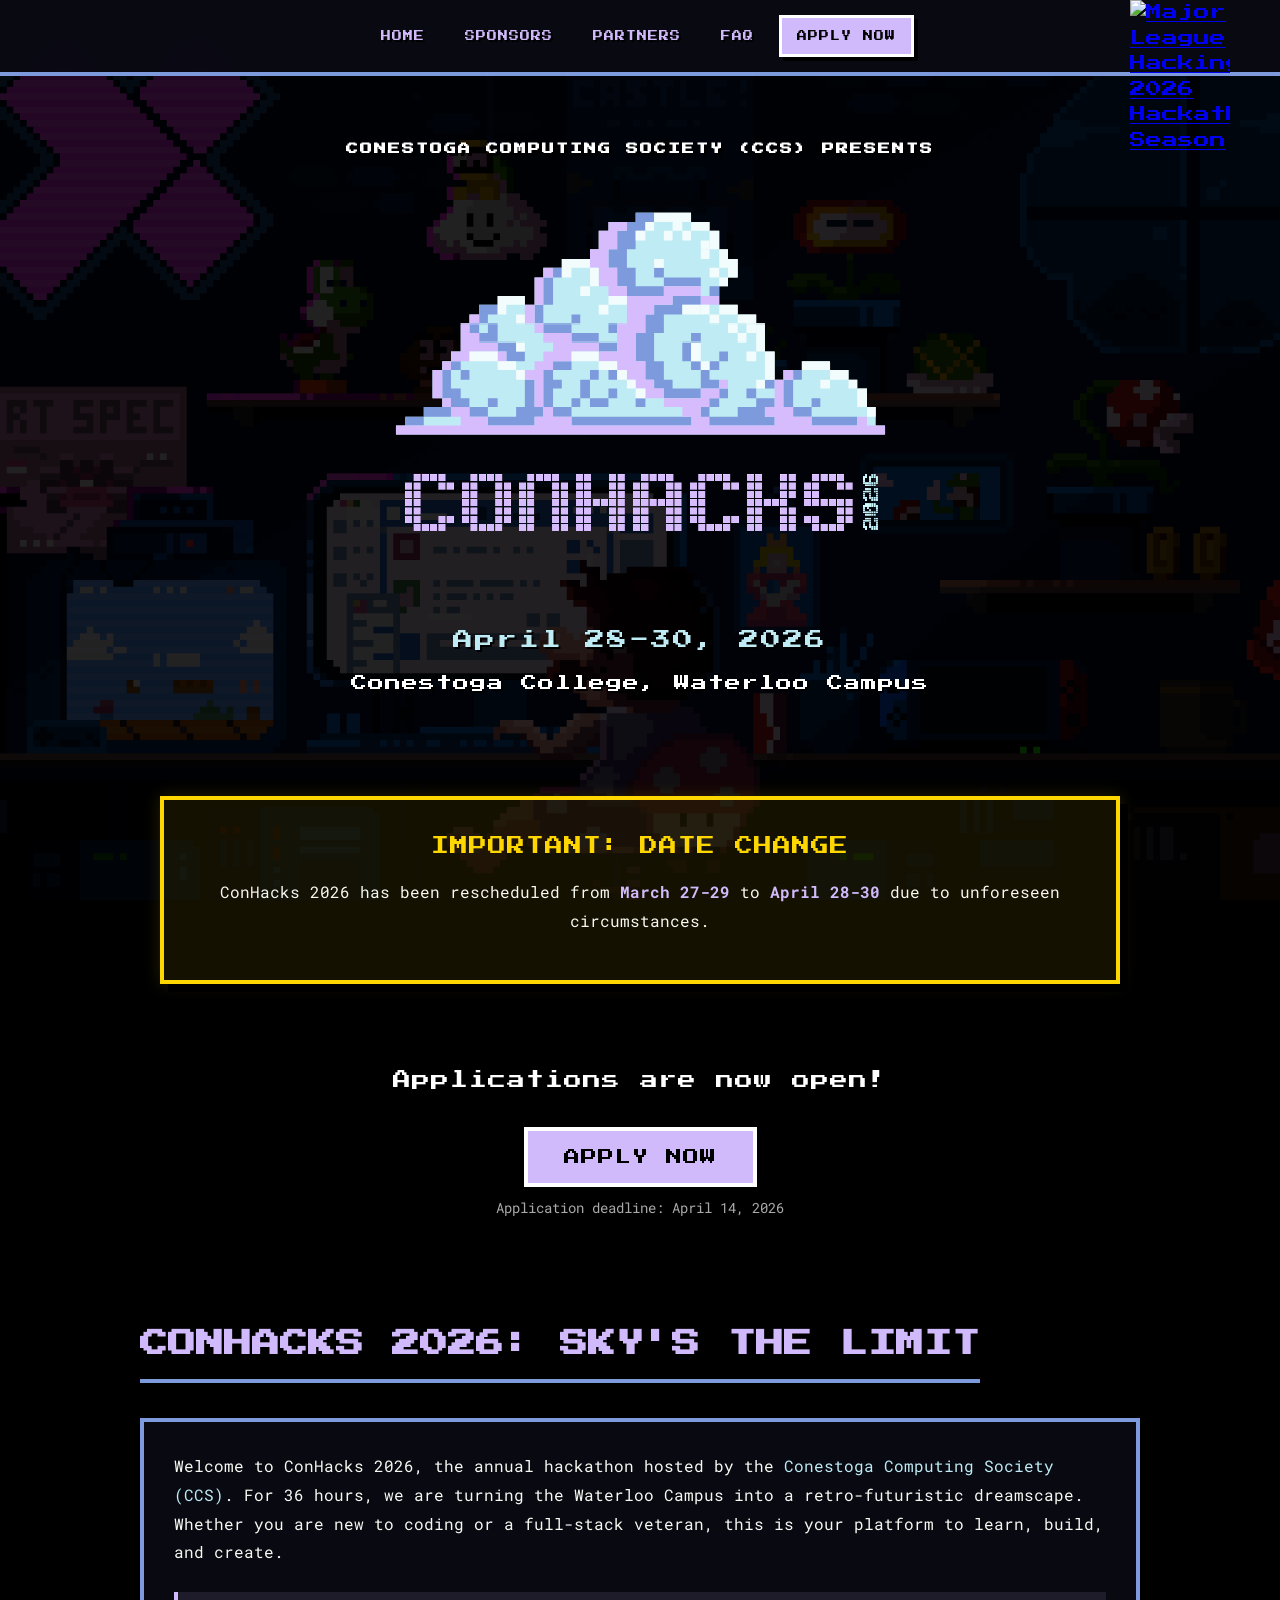
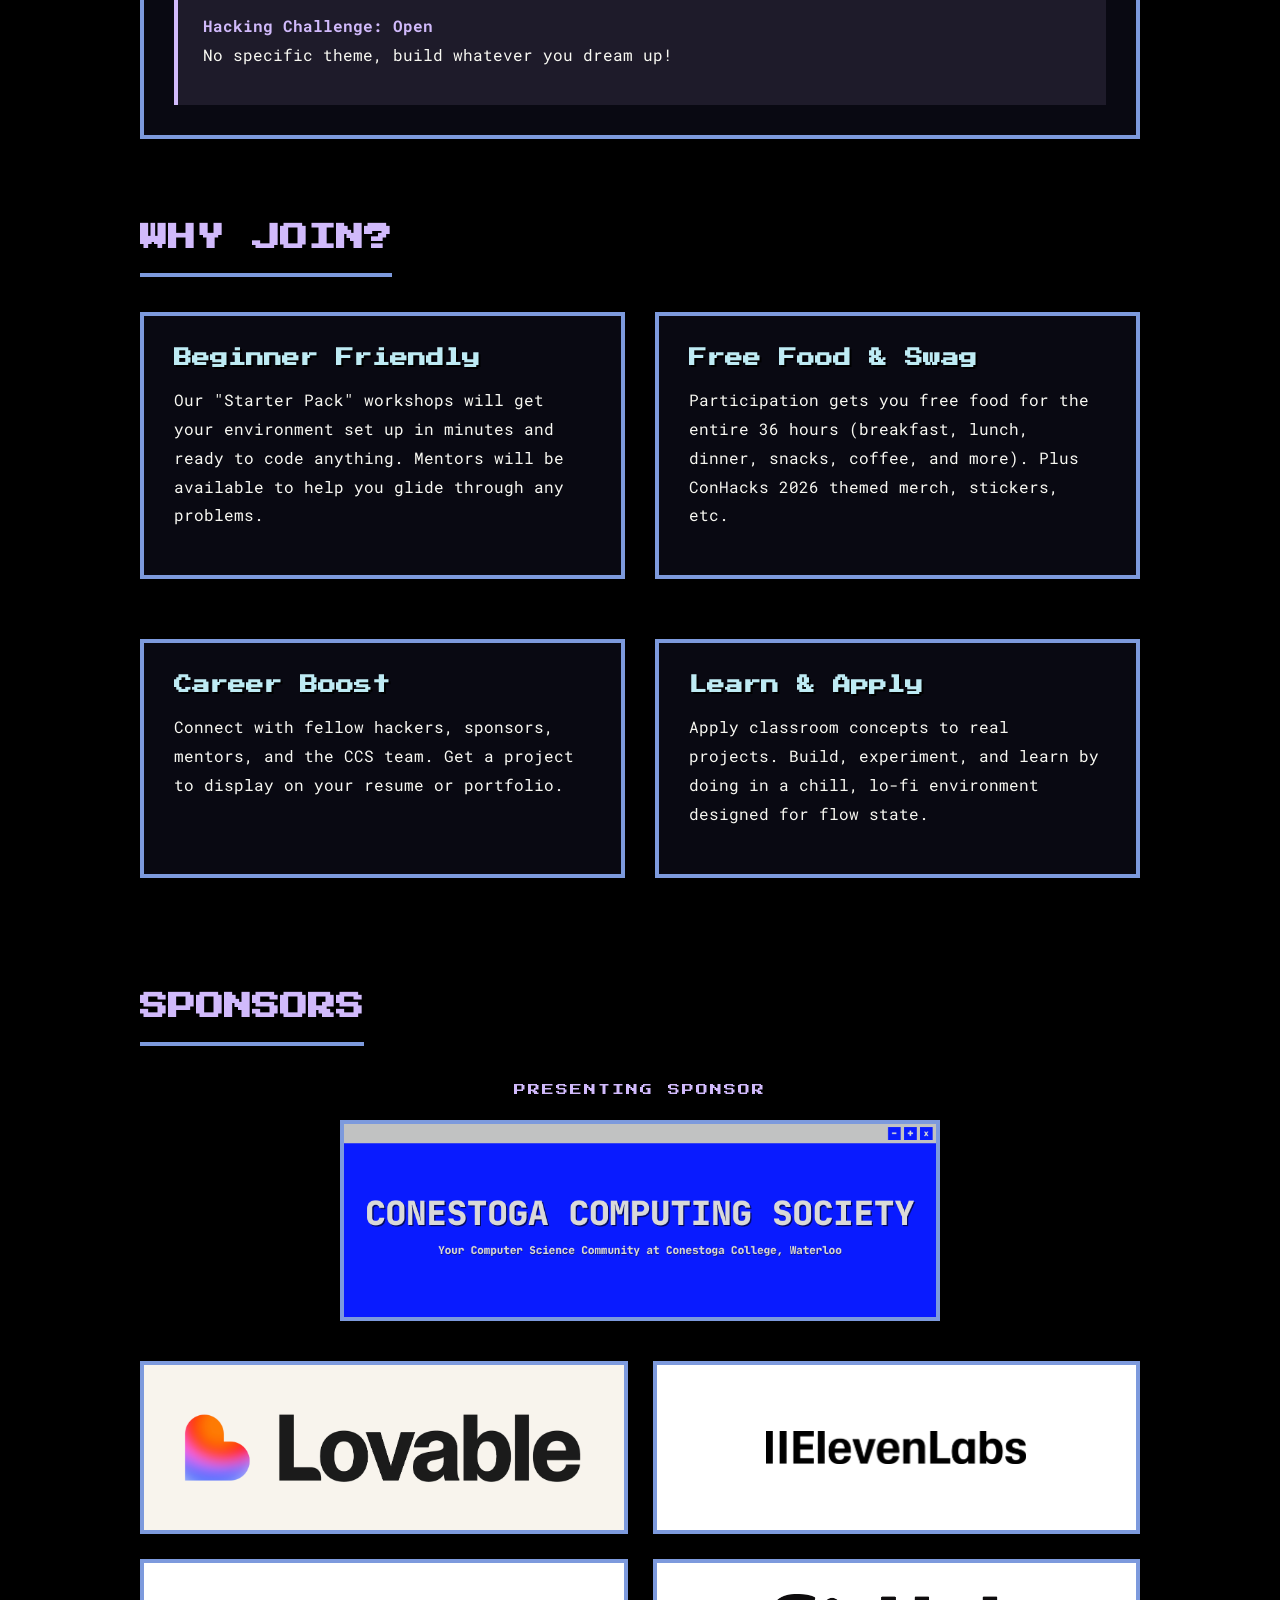
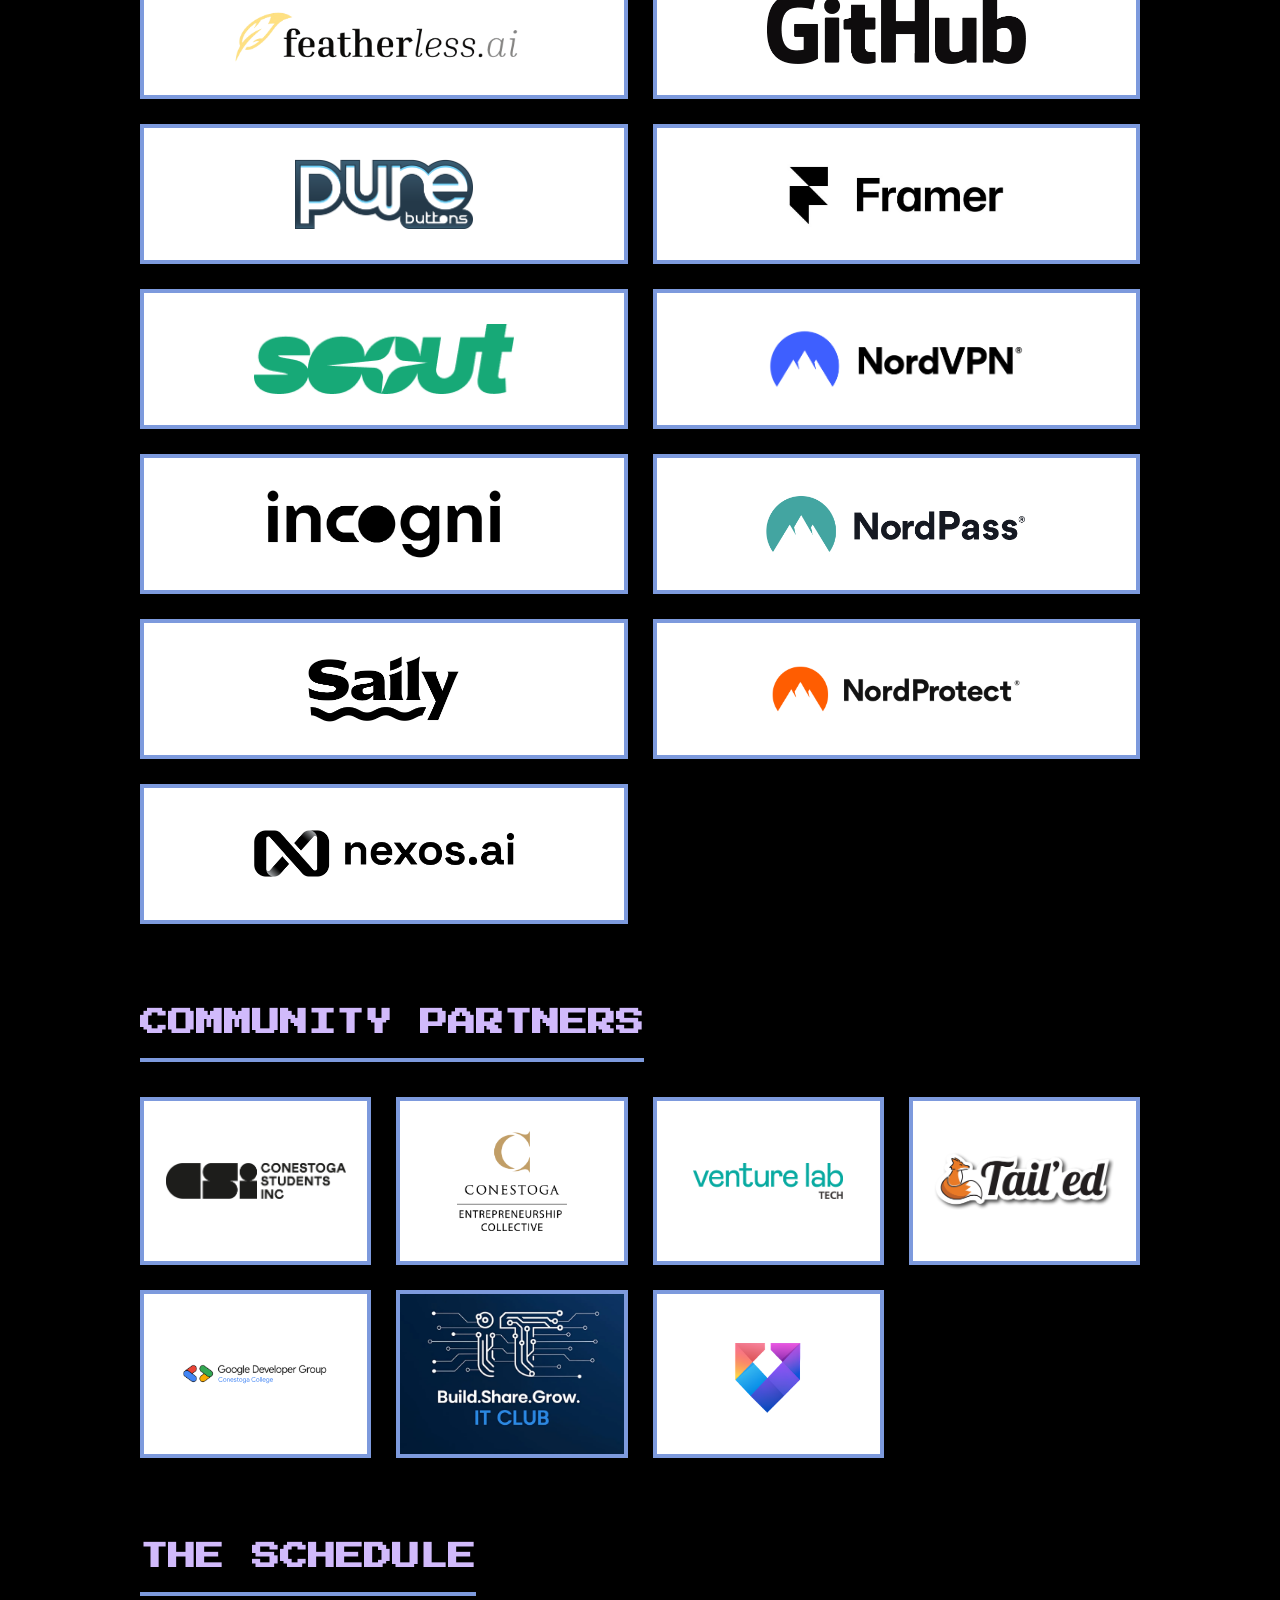
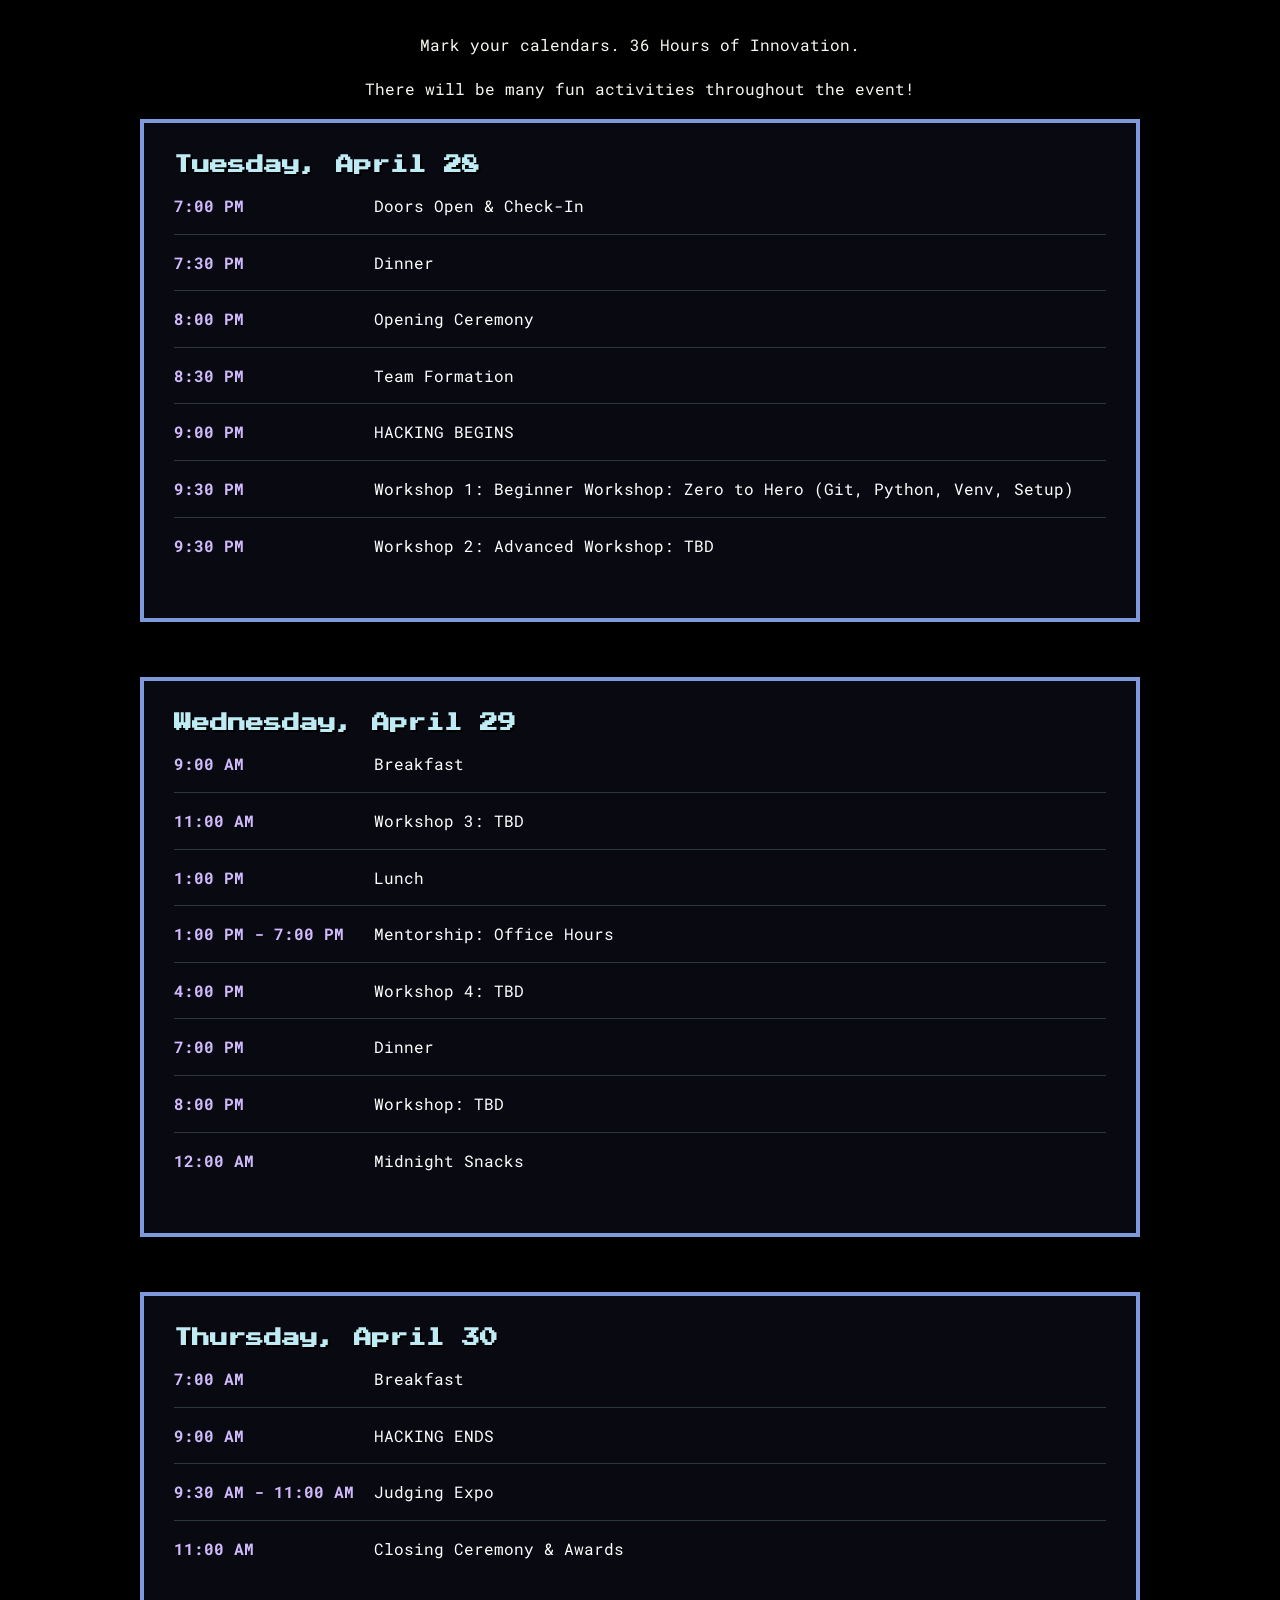
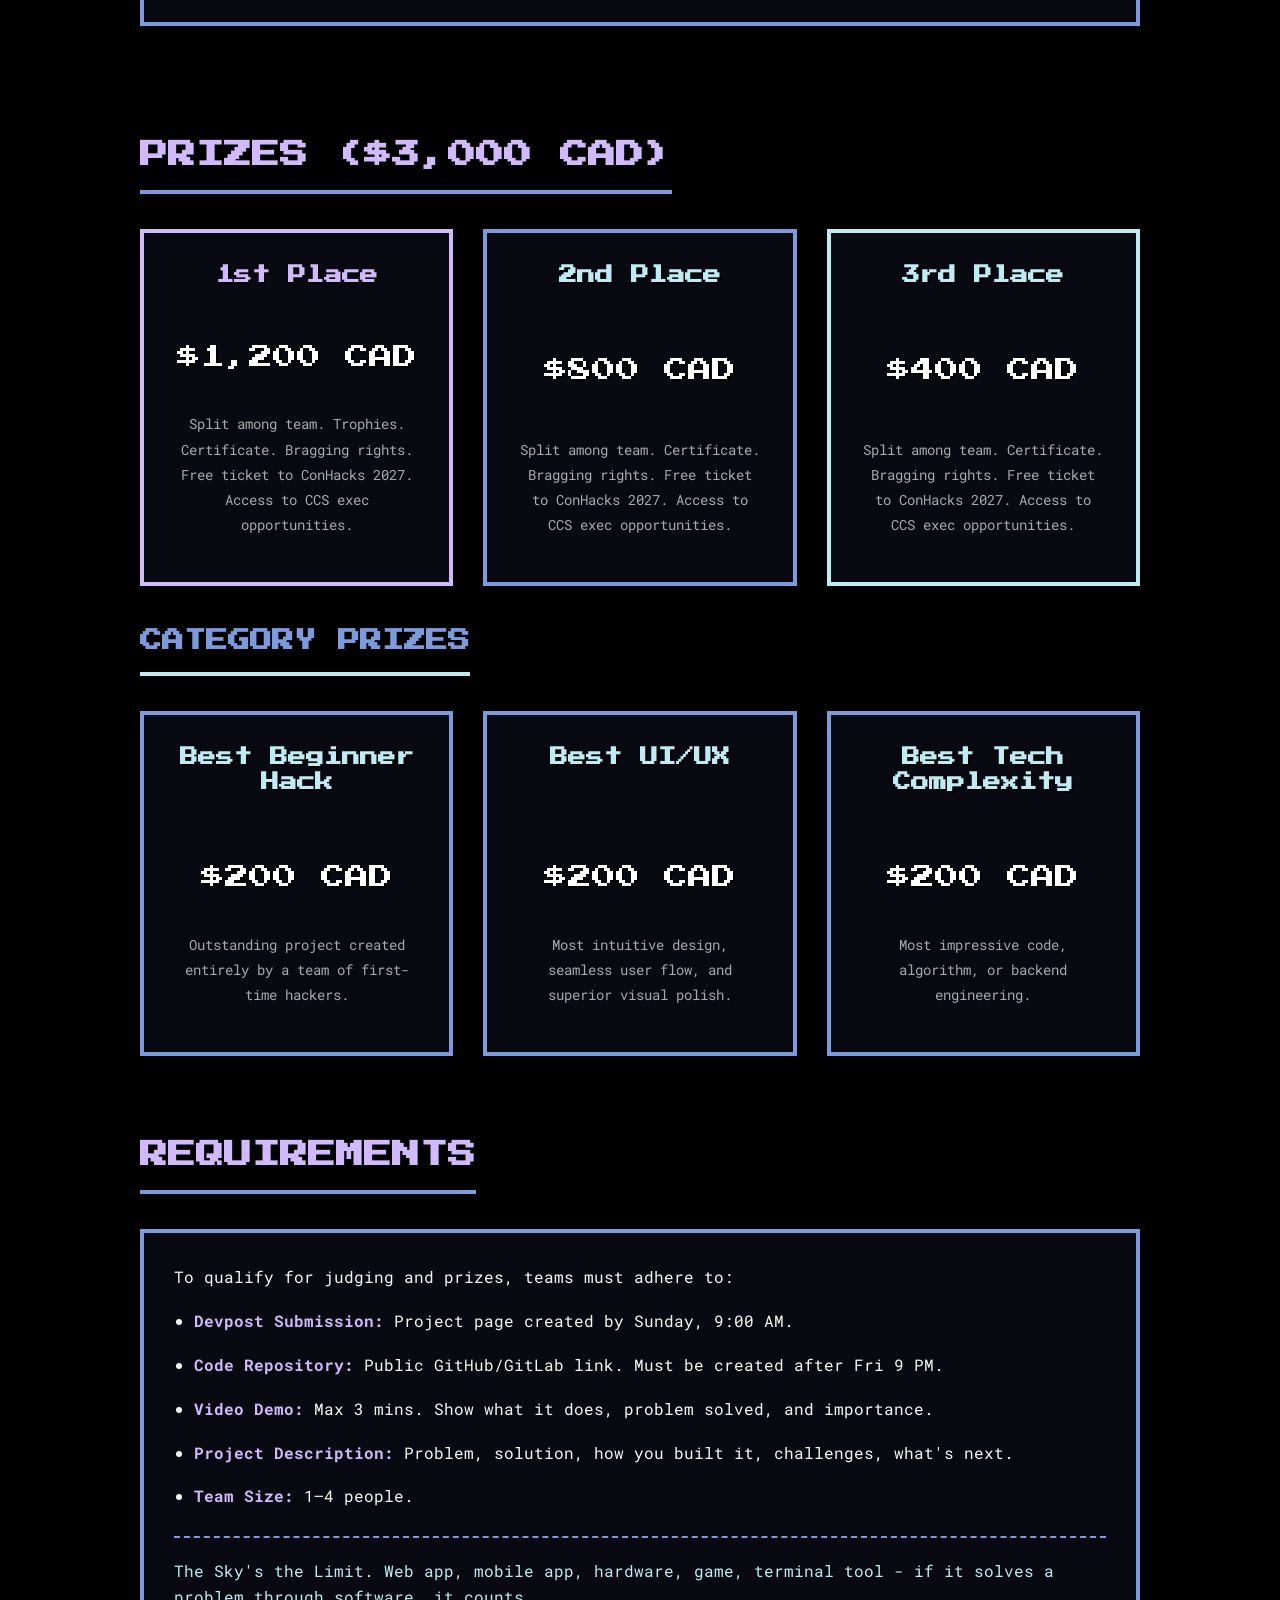
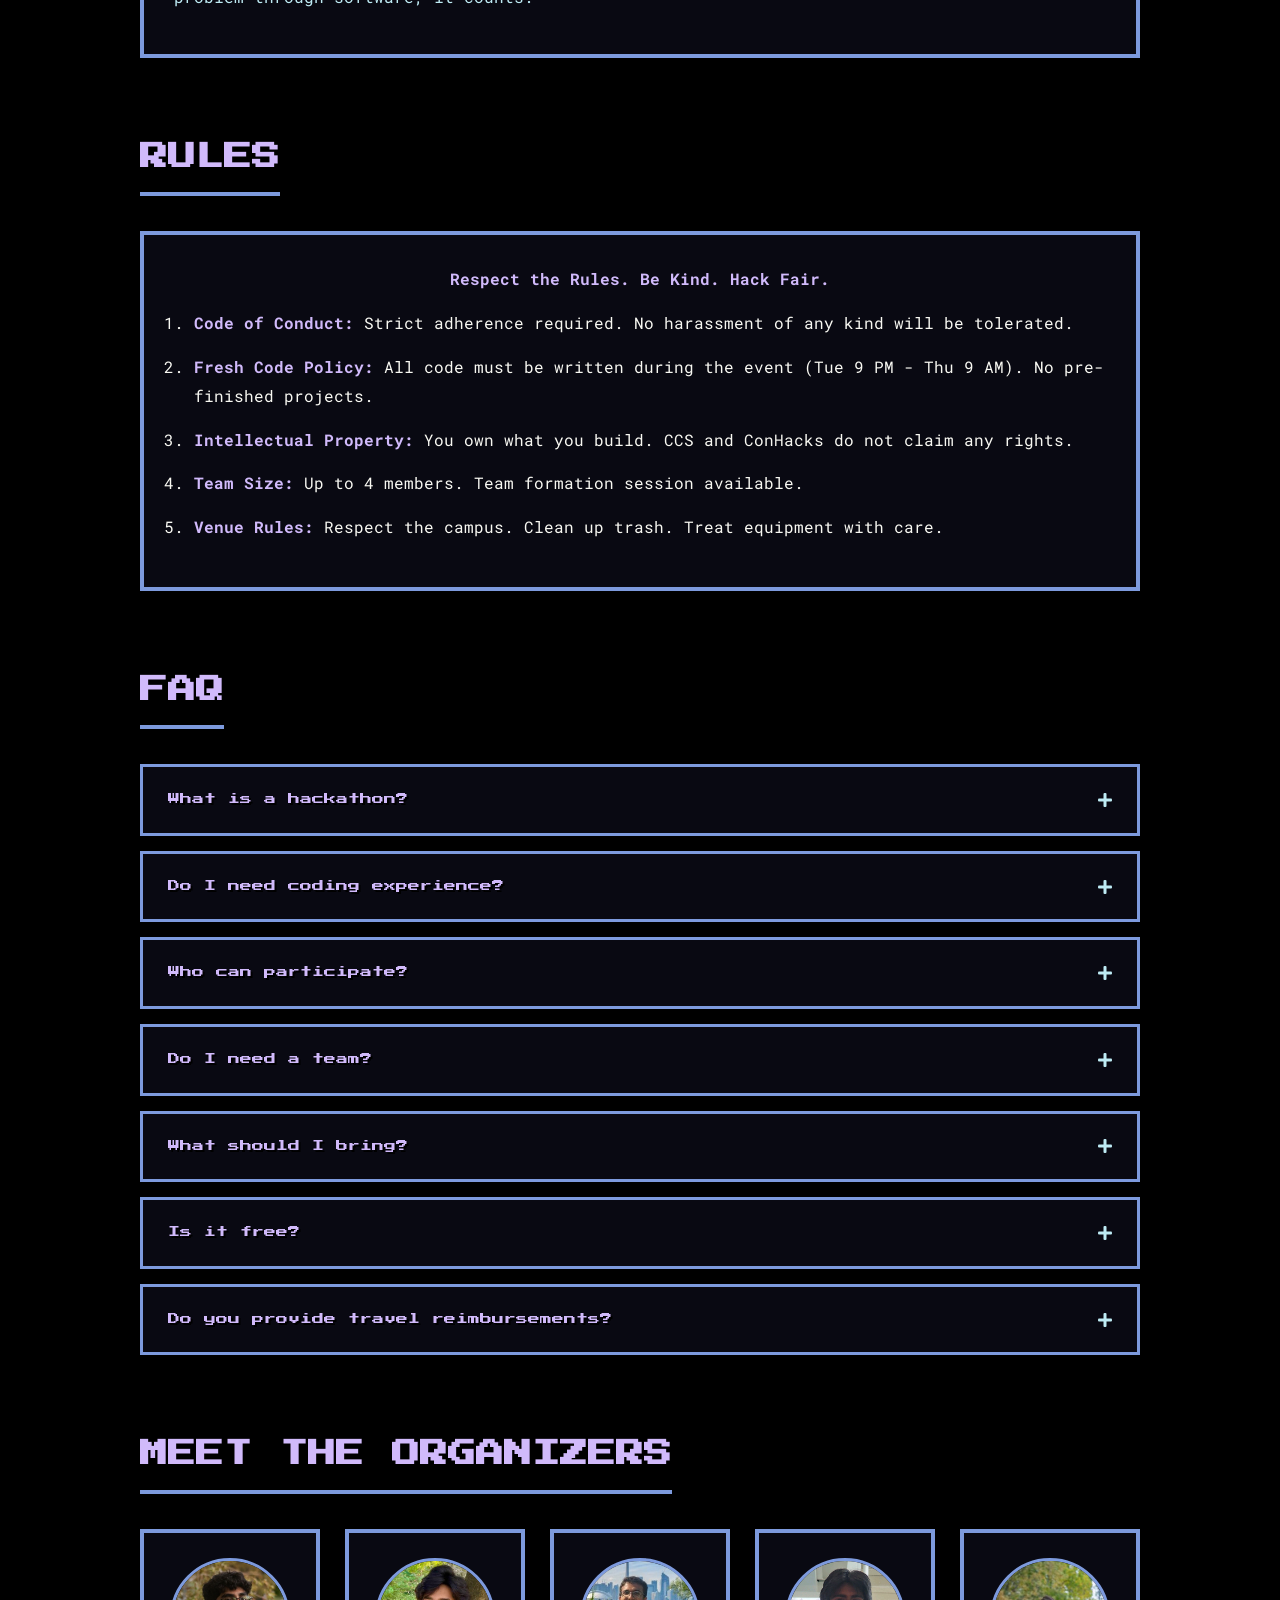
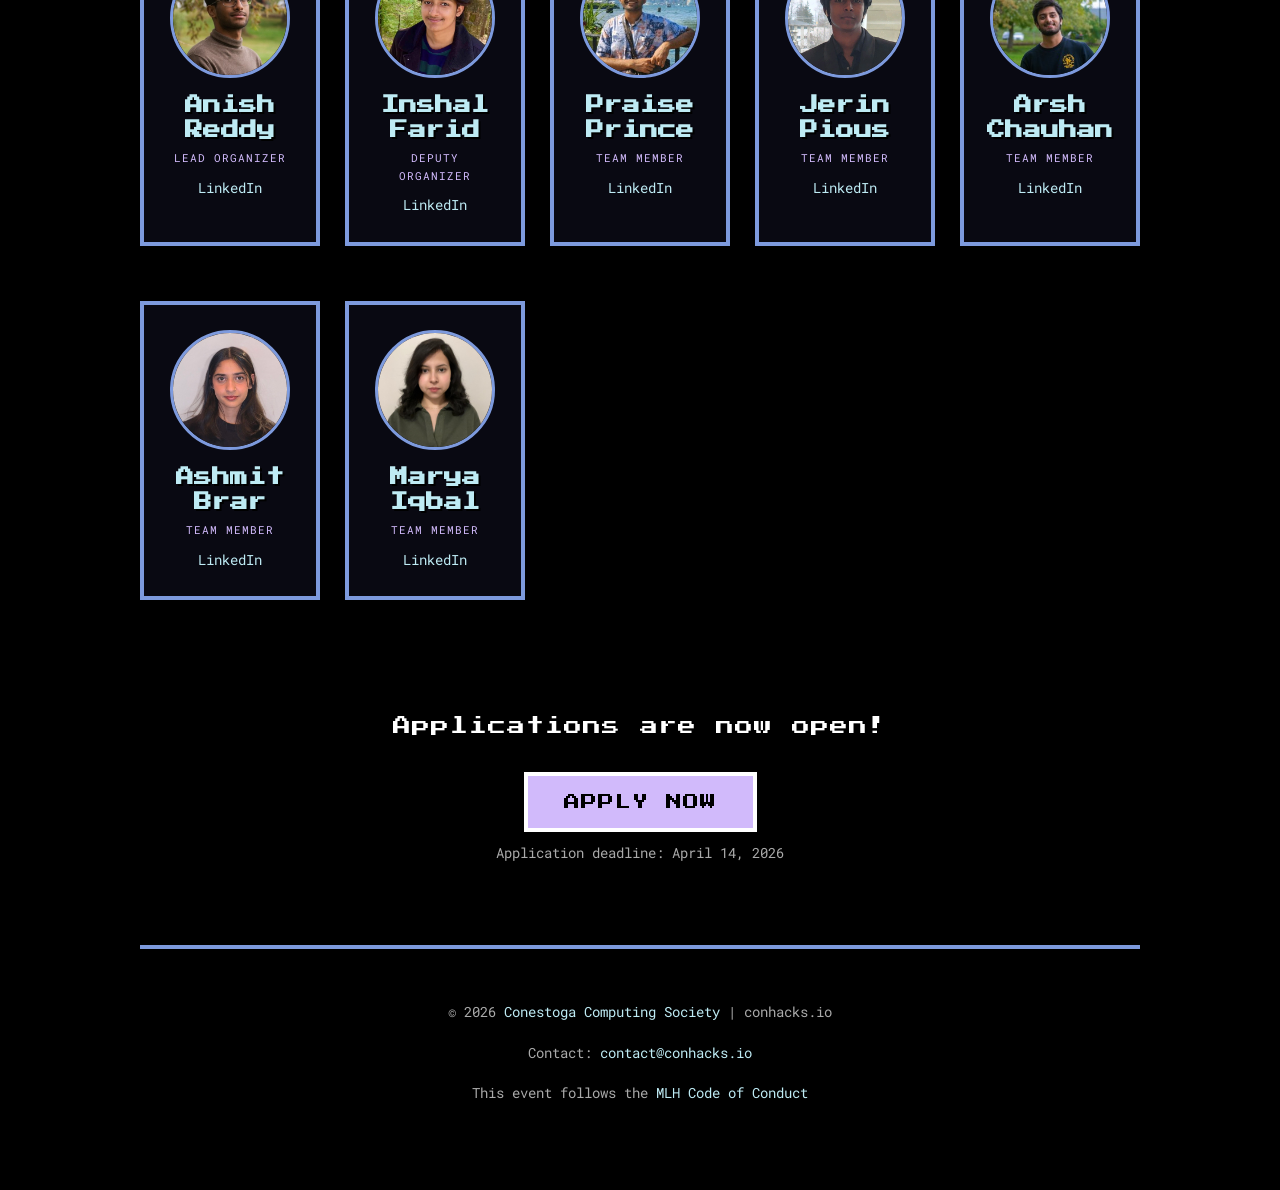
==== commit 4505ddb2: "feat: nord security" ====
--- a/index.html
+++ b/index.html
@@ -160,6 +160,42 @@
                     <div class="pixel-info-box sponsor-card sponsor-card-wide sponsor-card-white">
                         <a href="https://scoutqa.ai/" target="_blank" rel="noopener noreferrer" class="sponsor-link">
                             <img src="static/images/scout-logo.png" alt="Scout" class="sponsor-logo-wide">
+                        </a>
+                    </div>
+
+                    <!-- Row 5: Nord Security - NordVPN & Incogni -->
+                    <div class="pixel-info-box sponsor-card sponsor-card-wide sponsor-card-white">
+                        <a href="https://nordvpn.com/hackathons" target="_blank" rel="nofollow sponsored noopener noreferrer" class="sponsor-link">
+                            <img src="static/images/nordvpn-logo.png" alt="NordVPN" class="sponsor-logo-wide">
+                        </a>
+                    </div>
+                    <div class="pixel-info-box sponsor-card sponsor-card-wide sponsor-card-white">
+                        <a href="https://incogni.com/" target="_blank" rel="noopener noreferrer" class="sponsor-link">
+                            <img src="static/images/incogni-logo.png" alt="Incogni" class="sponsor-logo-wide">
+                        </a>
+                    </div>
+
+                    <!-- Row 6: Nord Security - NordPass & Saily -->
+                    <div class="pixel-info-box sponsor-card sponsor-card-wide sponsor-card-white">
+                        <a href="https://nordpass.com/" target="_blank" rel="noopener noreferrer" class="sponsor-link">
+                            <img src="static/images/nordpass-logo.png" alt="NordPass" class="sponsor-logo-wide">
+                        </a>
+                    </div>
+                    <div class="pixel-info-box sponsor-card sponsor-card-wide sponsor-card-white">
+                        <a href="https://saily.com/" target="_blank" rel="noopener noreferrer" class="sponsor-link">
+                            <img src="static/images/saily-logo.png" alt="Saily" class="sponsor-logo-wide">
+                        </a>
+                    </div>
+
+                    <!-- Row 7: Nord Security - NordProtect & Nexos.ai -->
+                    <div class="pixel-info-box sponsor-card sponsor-card-wide sponsor-card-white">
+                        <a href="https://nordprotect.com/" target="_blank" rel="noopener noreferrer" class="sponsor-link">
+                            <img src="static/images/nordprotect-logo.png" alt="NordProtect" class="sponsor-logo-wide">
+                        </a>
+                    </div>
+                    <div class="pixel-info-box sponsor-card sponsor-card-wide sponsor-card-white">
+                        <a href="https://nexos.ai/" target="_blank" rel="noopener noreferrer" class="sponsor-link">
+                            <img src="static/images/nexos-logo.png" alt="Nexos.ai" class="sponsor-logo-wide">
                         </a>
                     </div>
                 </div>
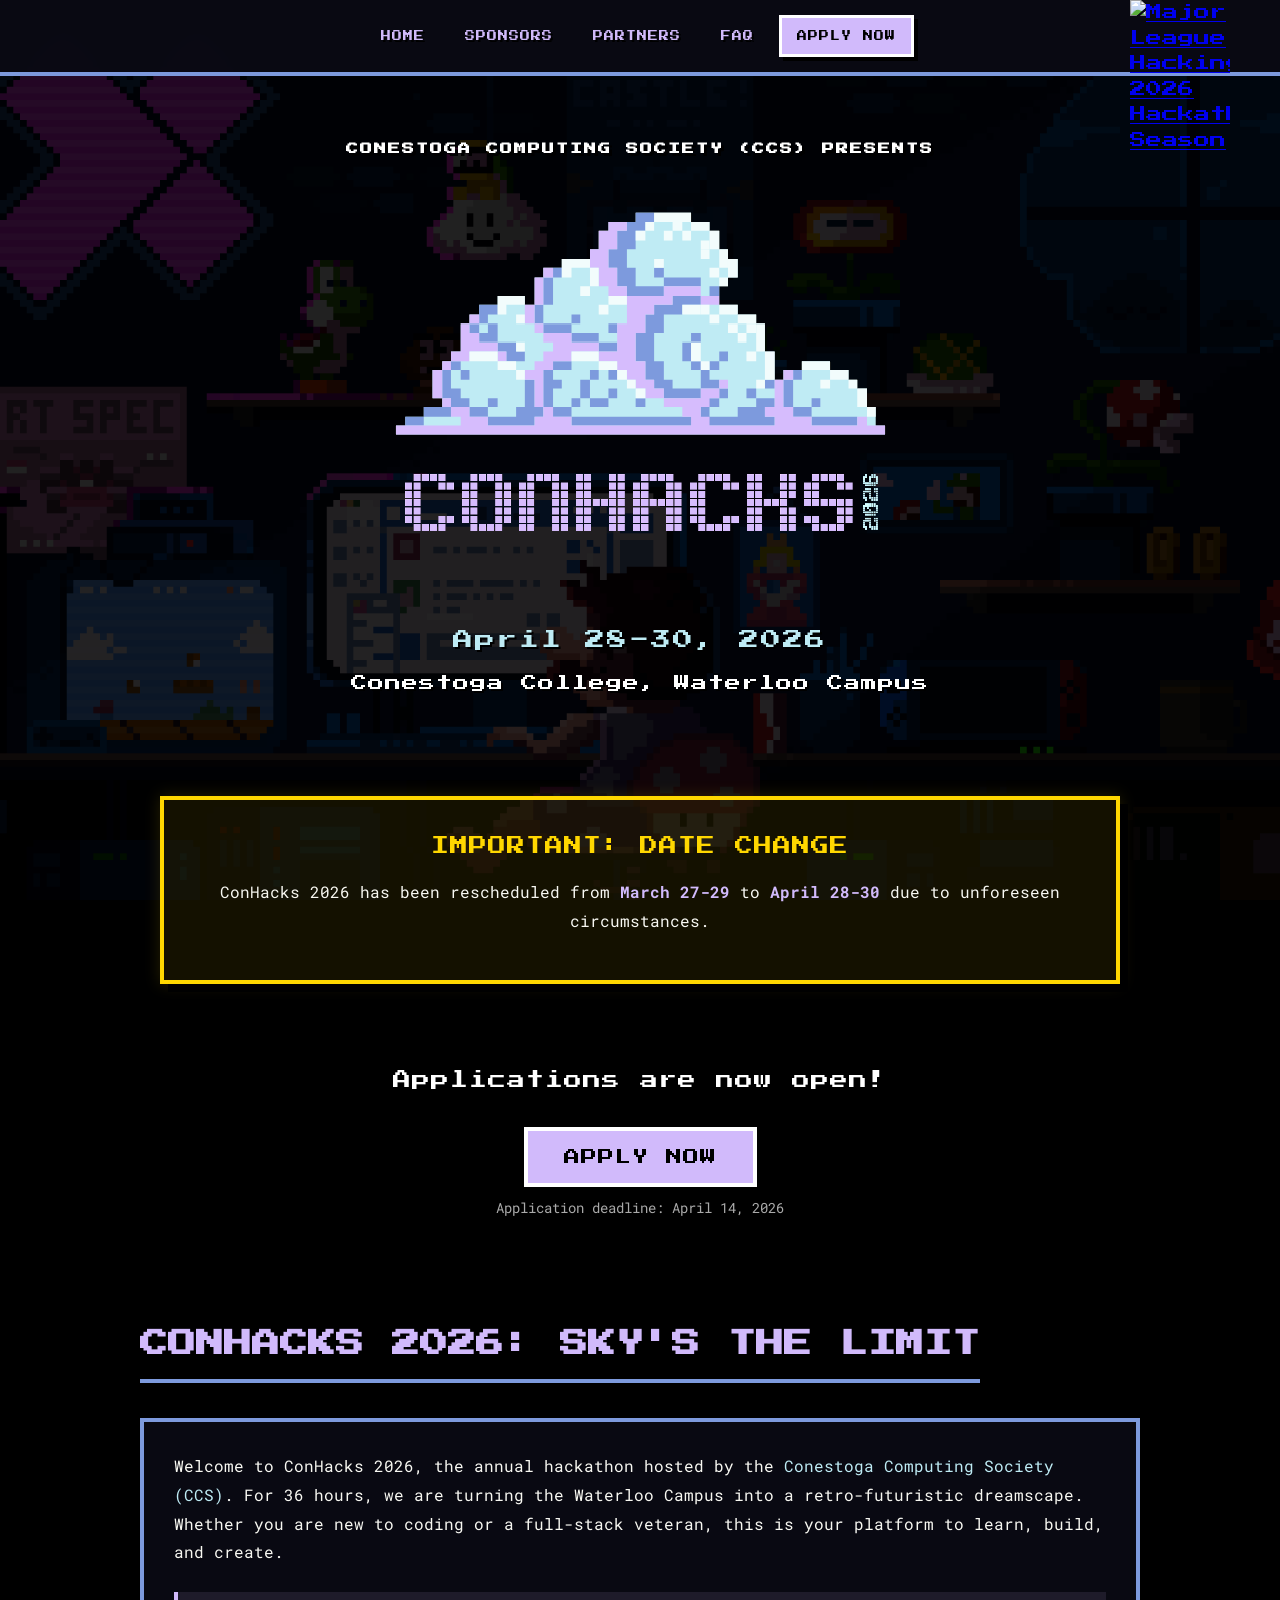
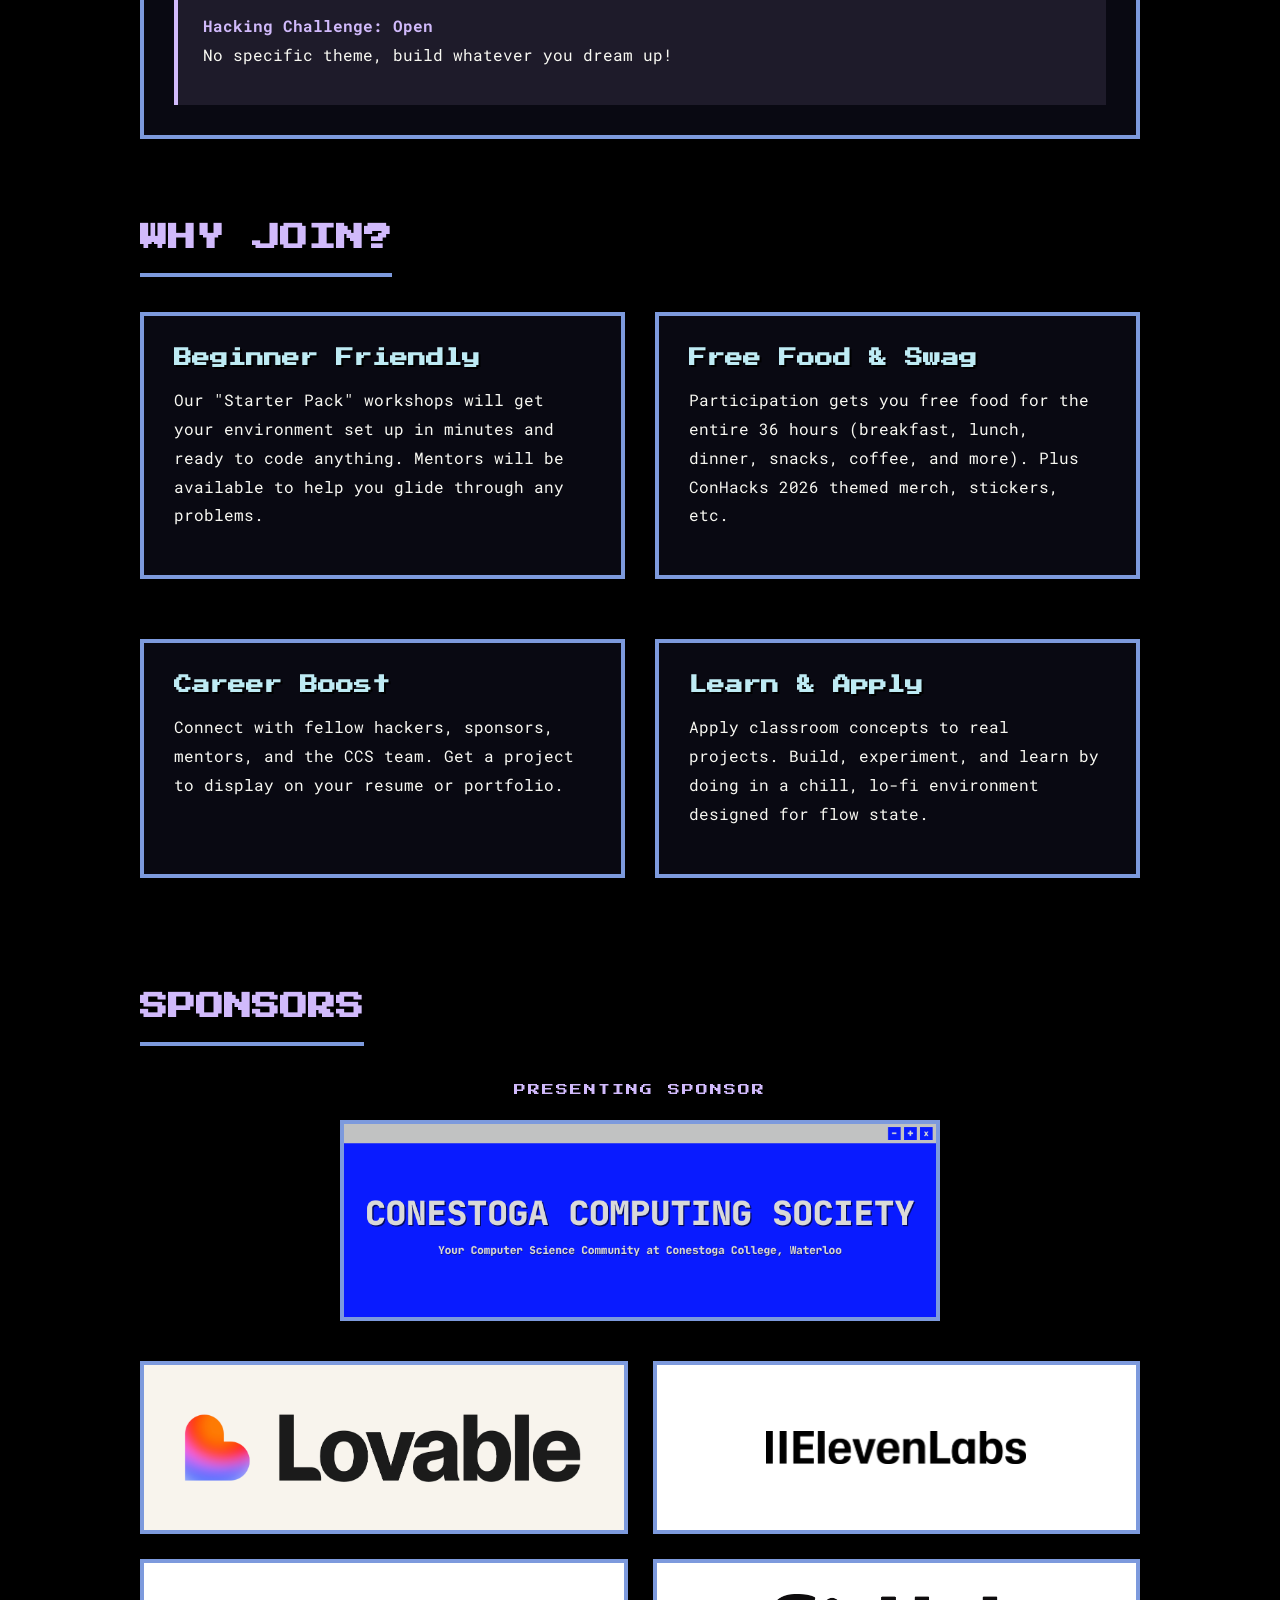
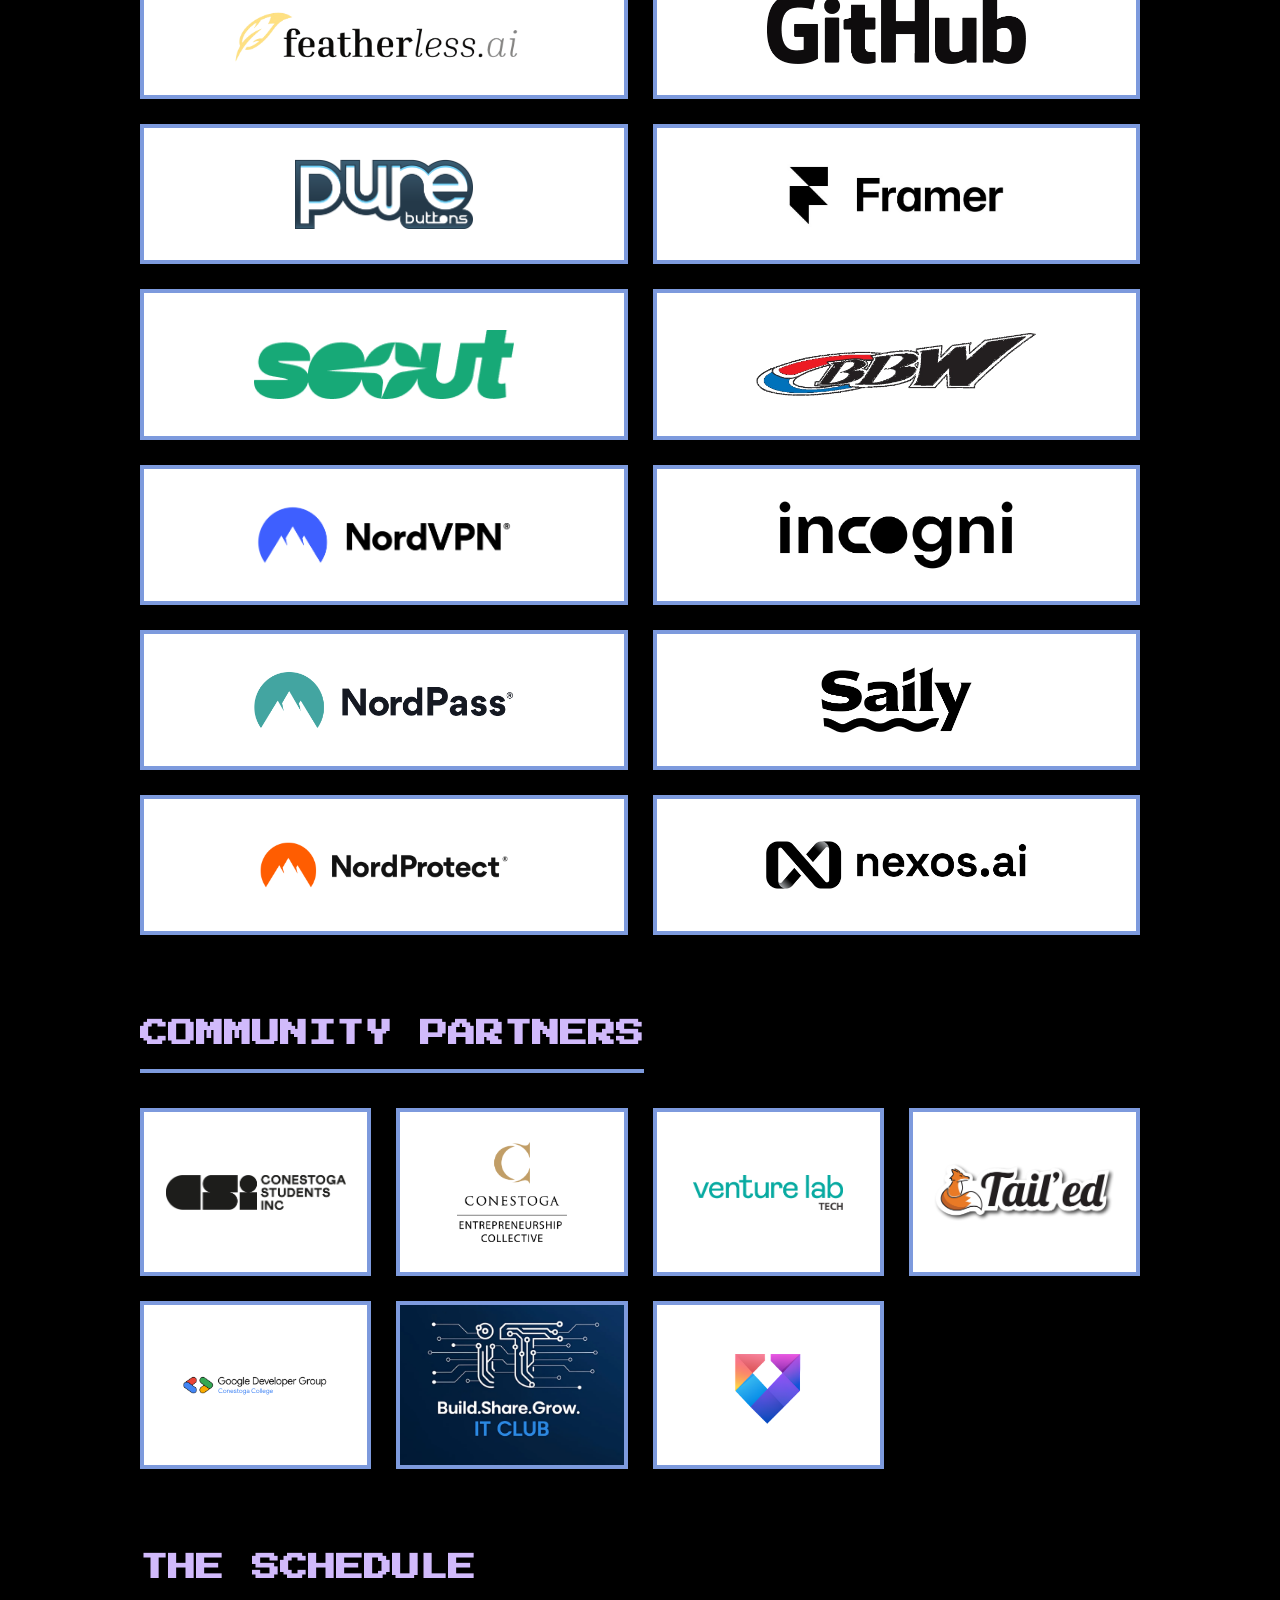
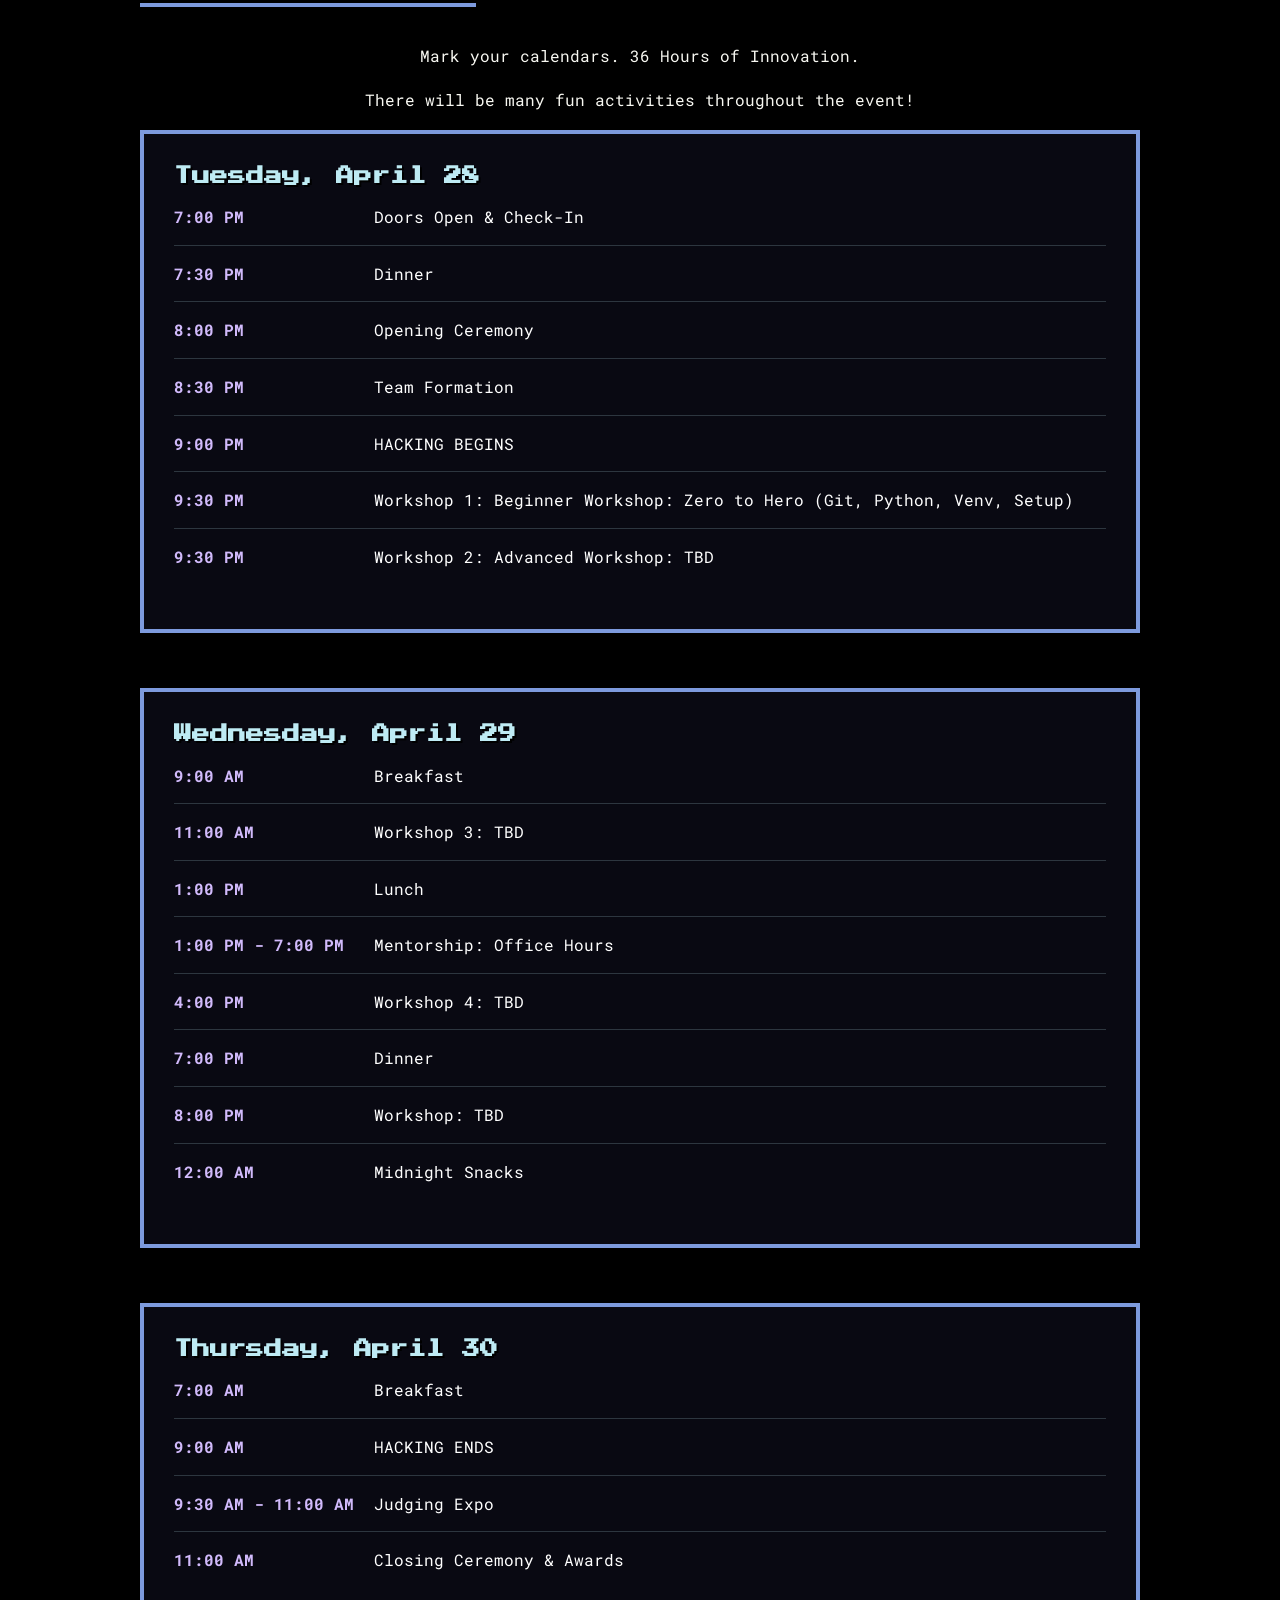
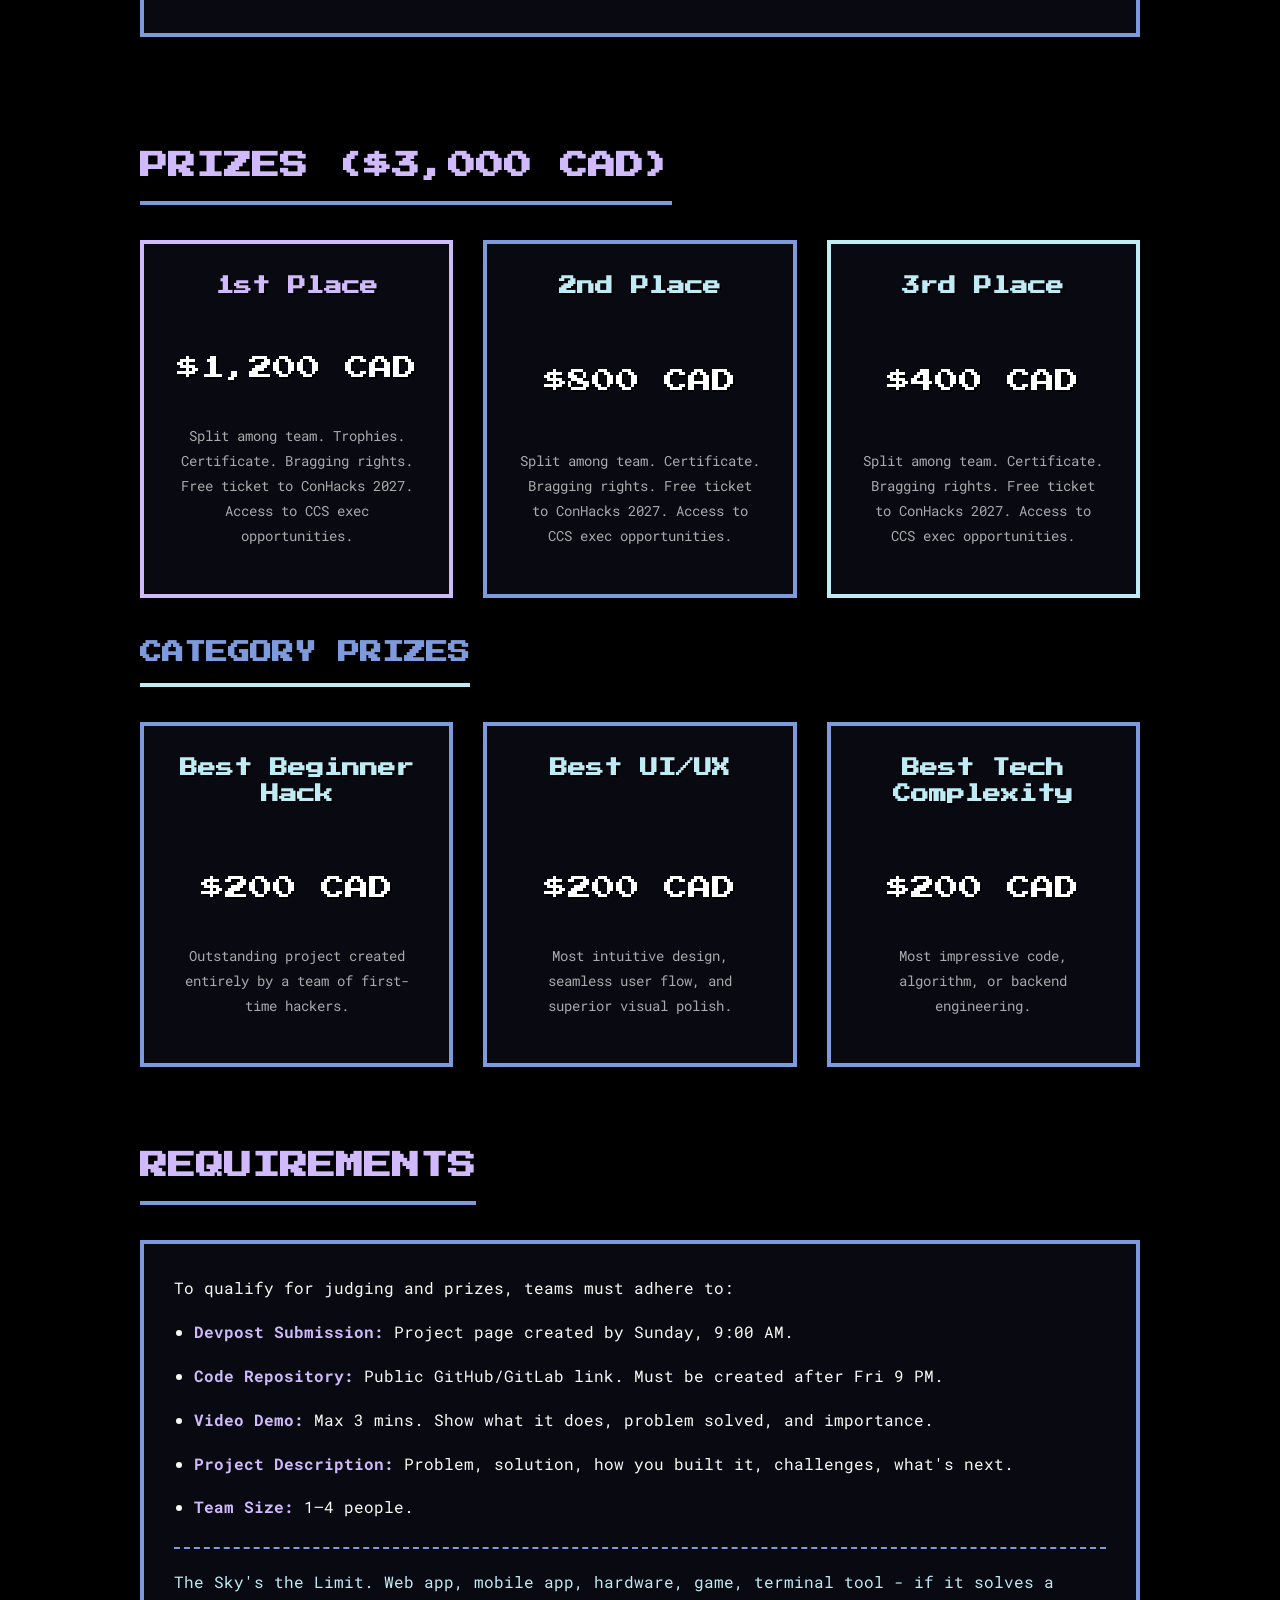
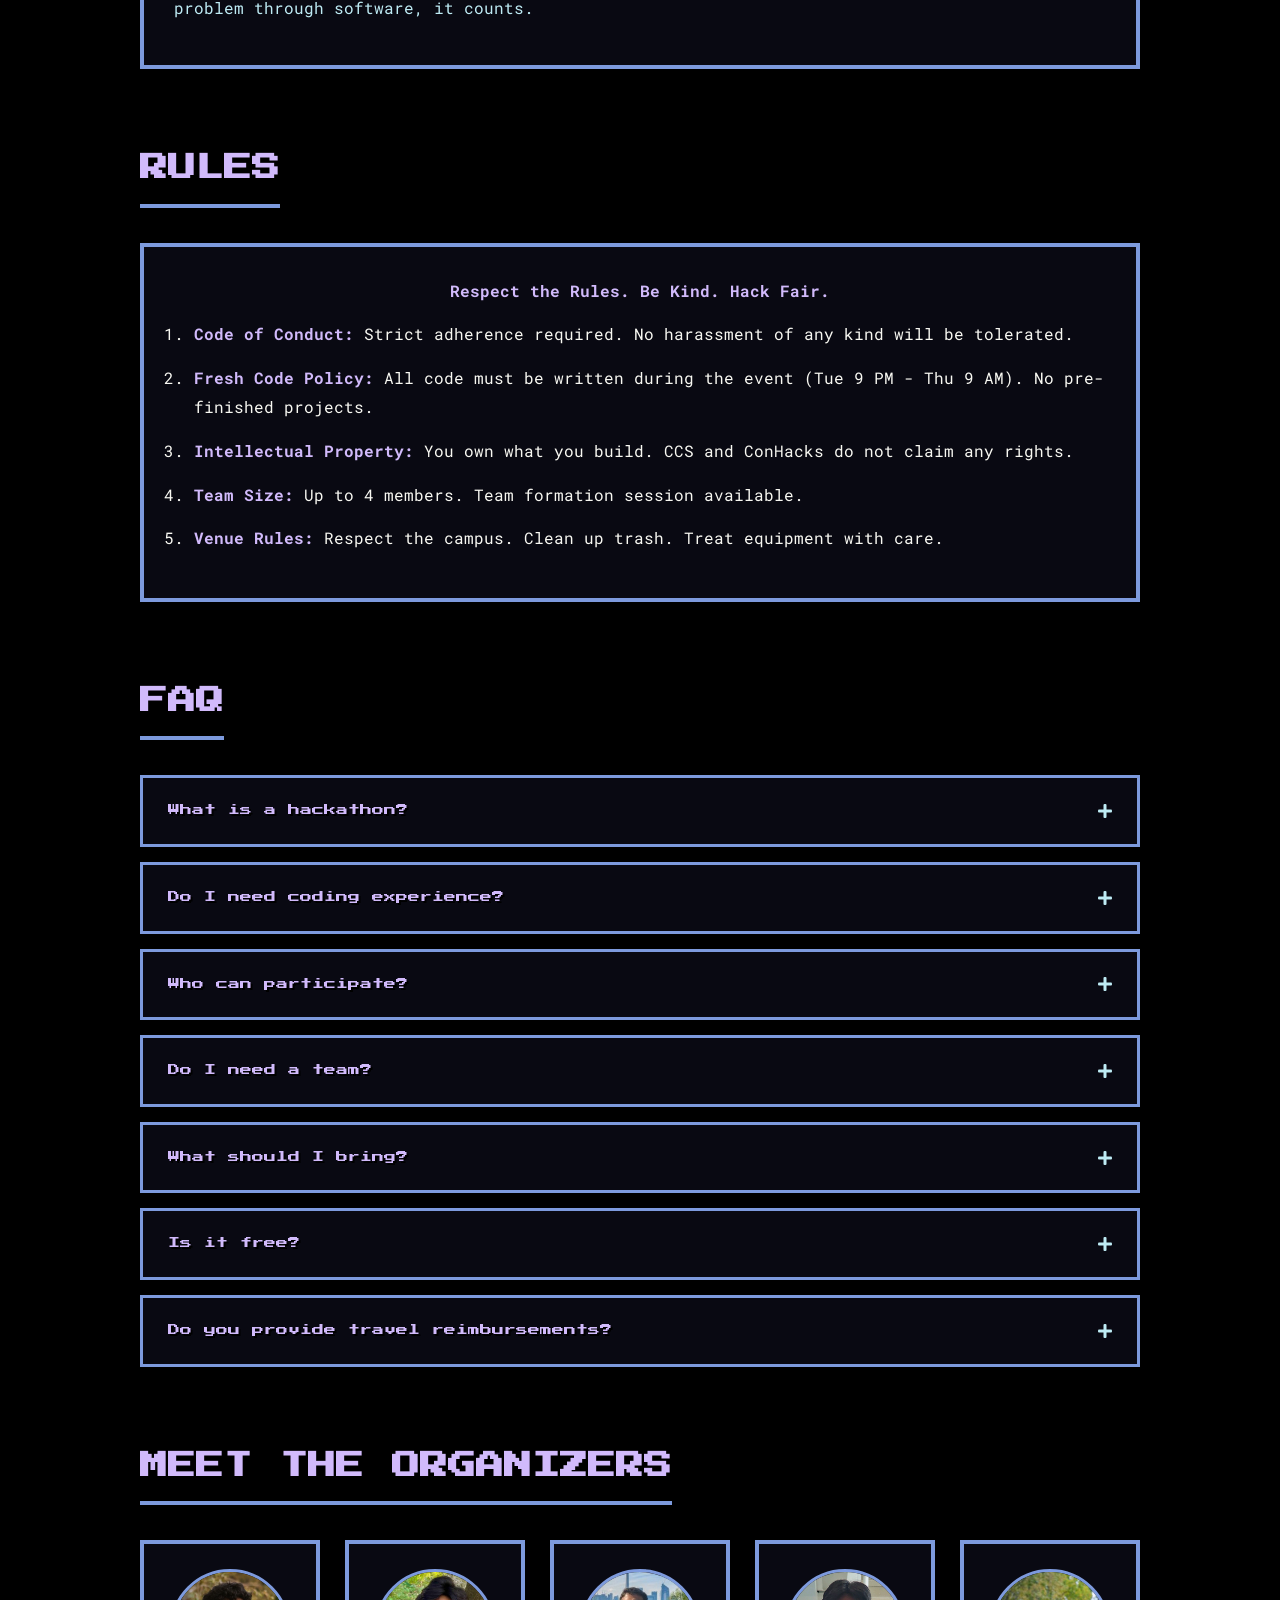
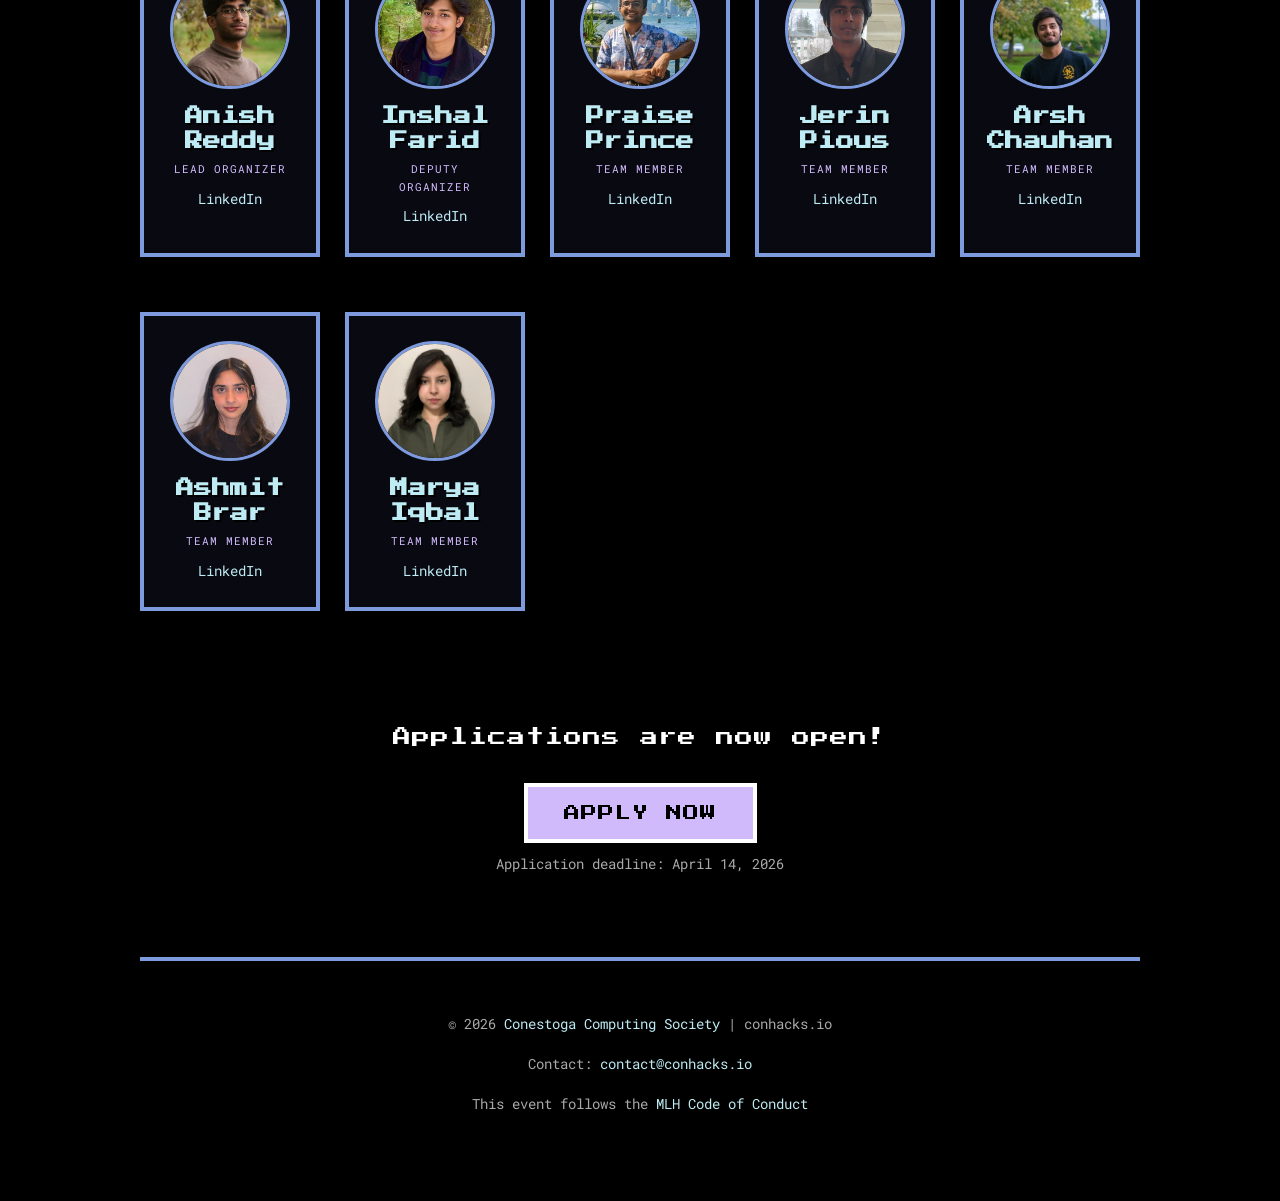
==== commit c8c72792: "bbw" ====
--- a/index.html
+++ b/index.html
@@ -156,10 +156,15 @@
                         </a>
                     </div>
                     
-                    <!-- Row 4: Scout -->
+                    <!-- Row 4: Scout & Black Belt World -->
                     <div class="pixel-info-box sponsor-card sponsor-card-wide sponsor-card-white">
                         <a href="https://scoutqa.ai/" target="_blank" rel="noopener noreferrer" class="sponsor-link">
                             <img src="static/images/scout-logo.png" alt="Scout" class="sponsor-logo-wide">
+                        </a>
+                    </div>
+                    <div class="pixel-info-box sponsor-card sponsor-card-wide sponsor-card-white">
+                        <a href="https://blackbeltworld.ca/locations/kitchener/" target="_blank" rel="noopener noreferrer" class="sponsor-link">
+                            <img src="static/images/blackbeltworld-logo.png" alt="Black Belt World" class="sponsor-logo-bbw">
                         </a>
                     </div>
 
--- a/static/css/styles.css
+++ b/static/css/styles.css
@@ -498,6 +498,17 @@
     height: auto;
     max-height: 70px;
     object-fit: contain;
+}
+
+.sponsor-logo-bbw {
+    max-width: 320px;
+    width: 100%;
+    height: auto;
+    max-height: 100px;
+    object-fit: contain;
+    background: #ffffff;
+    padding: 10px 20px;
+    border-radius: 6px;
 }
 
 /* Larger logo for Featherless AI */
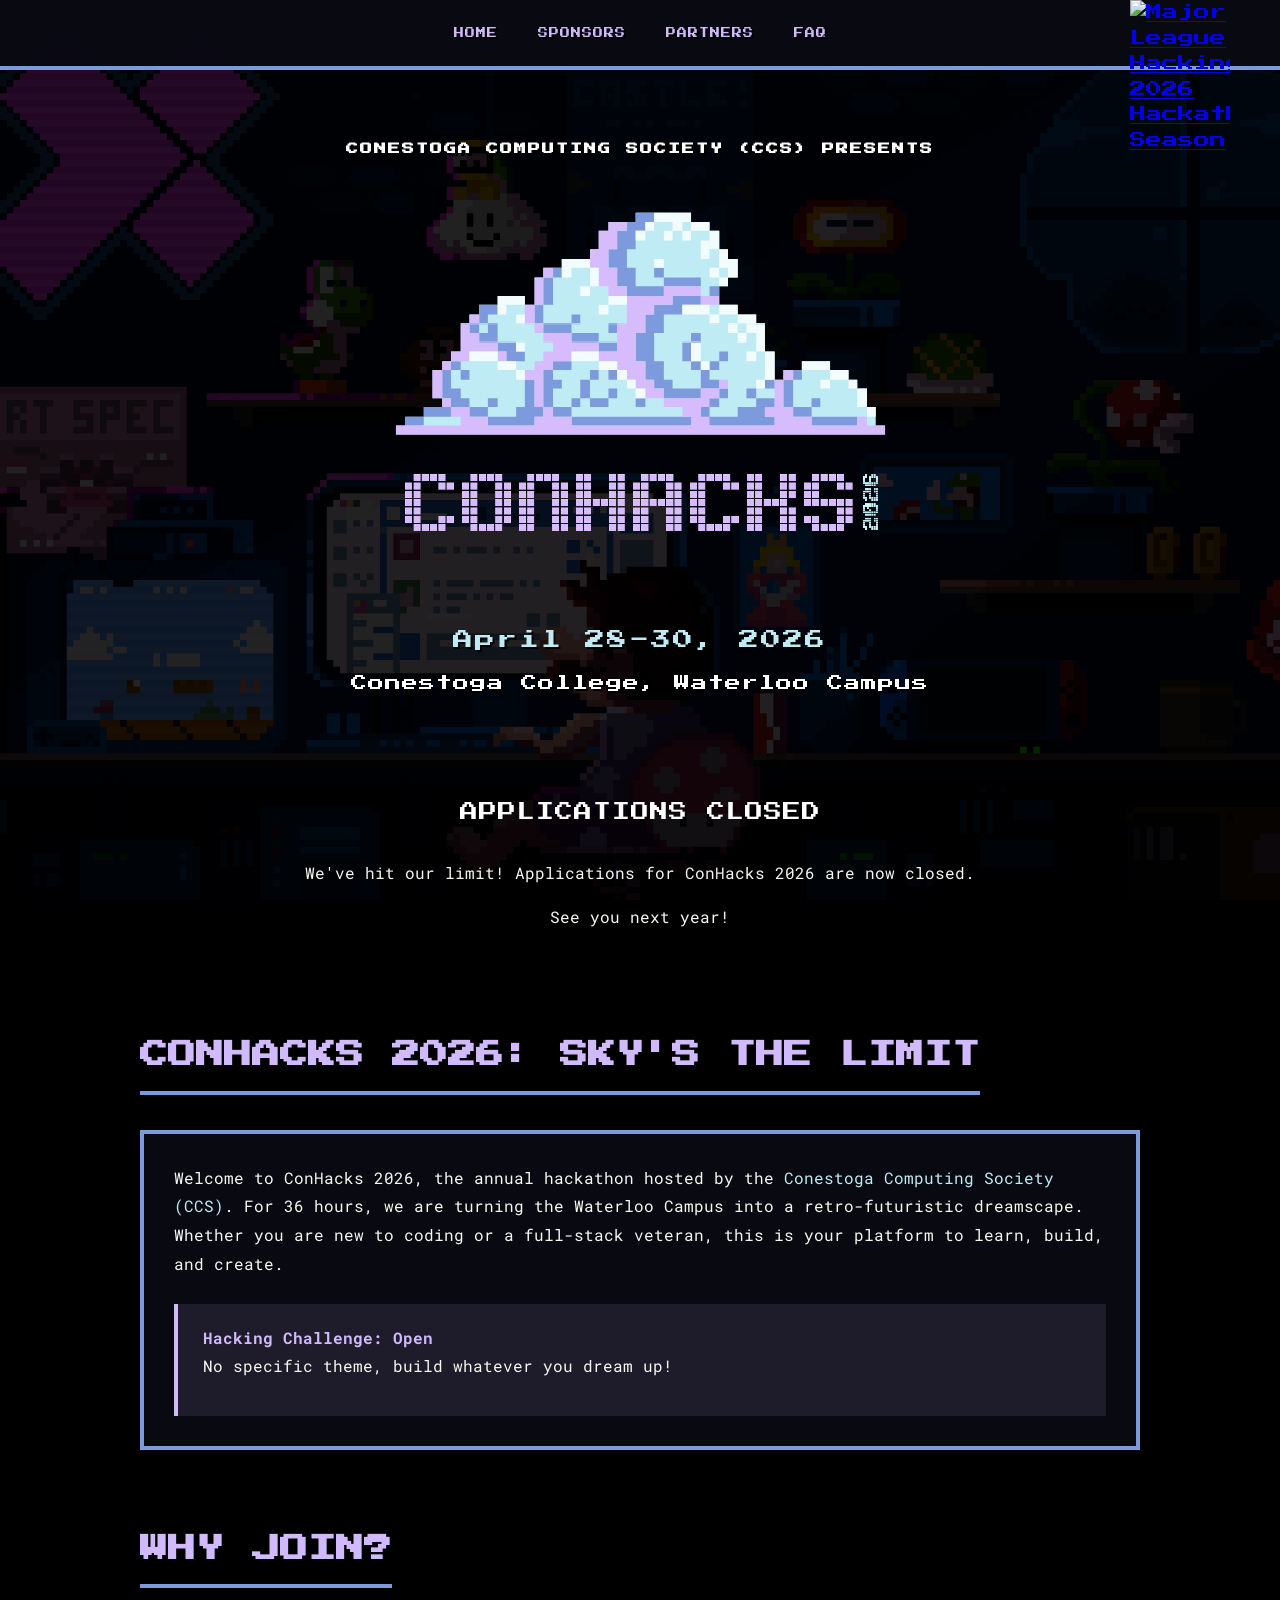
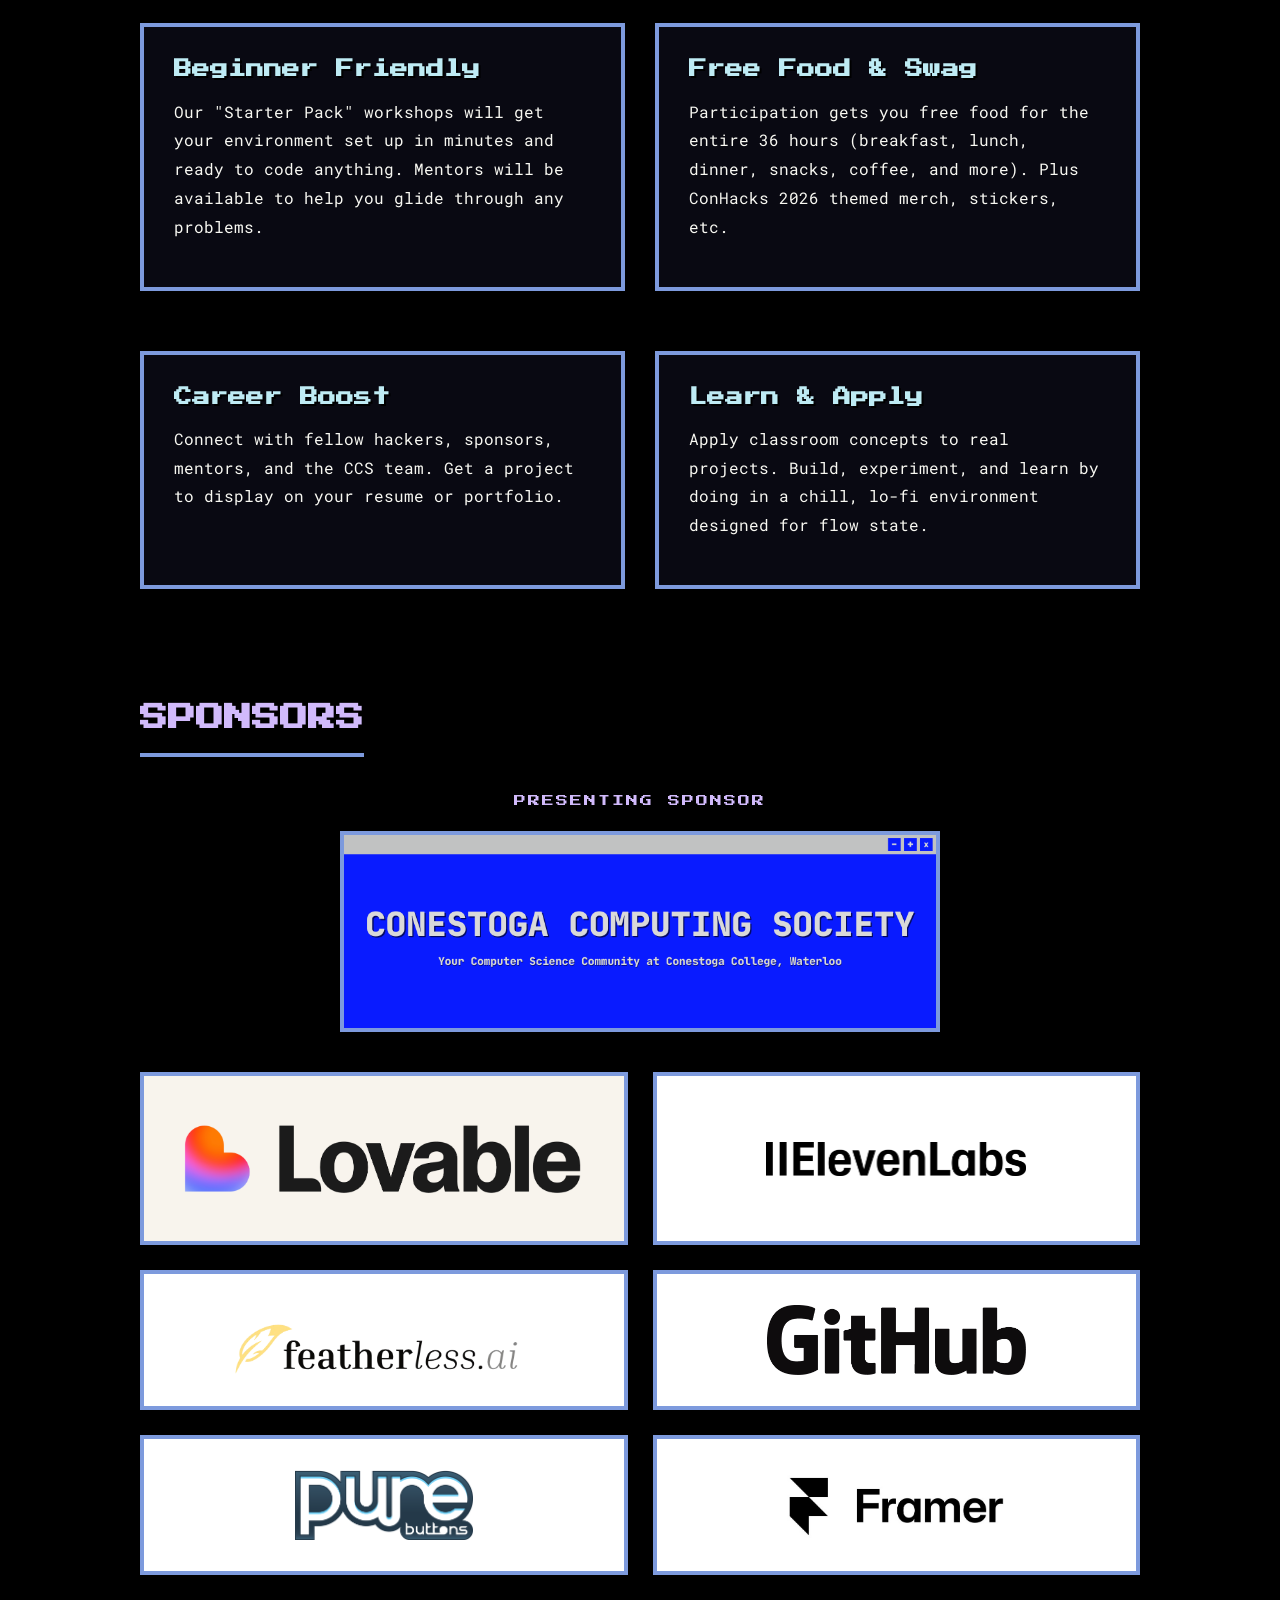
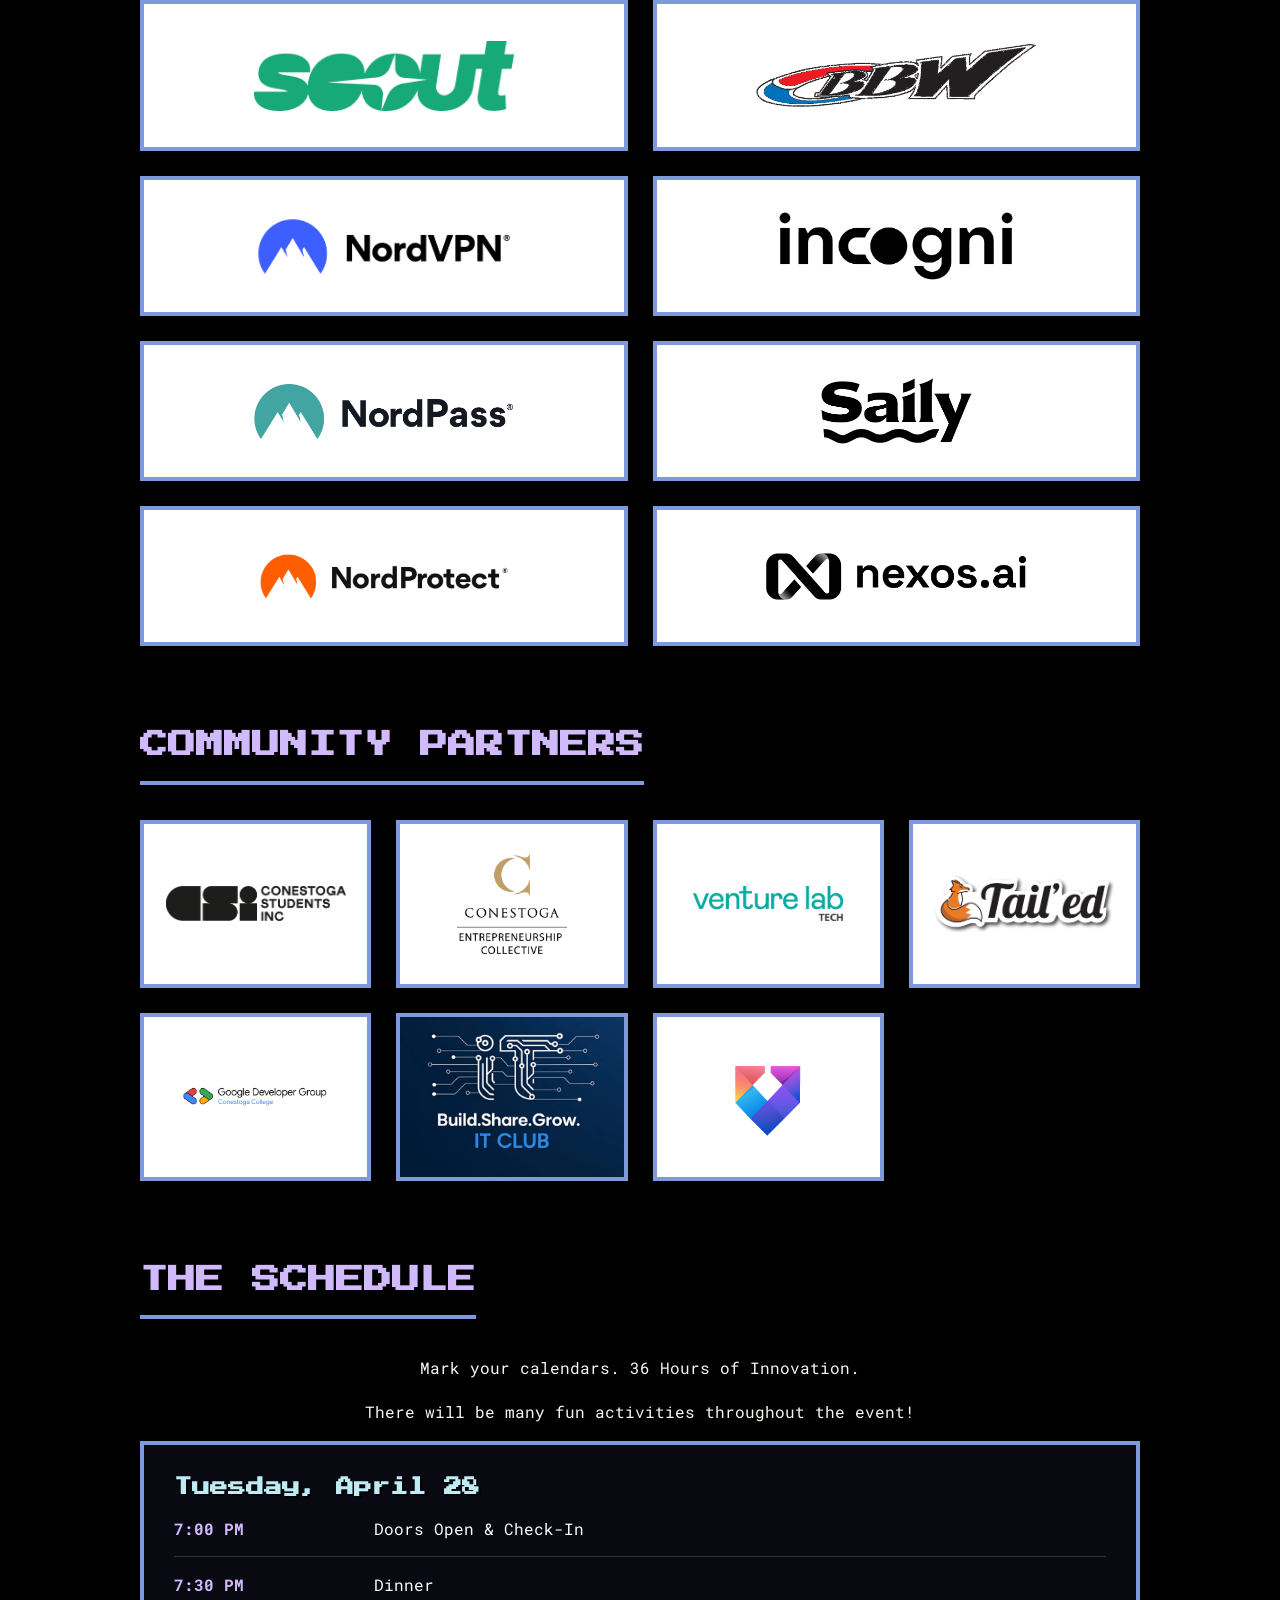
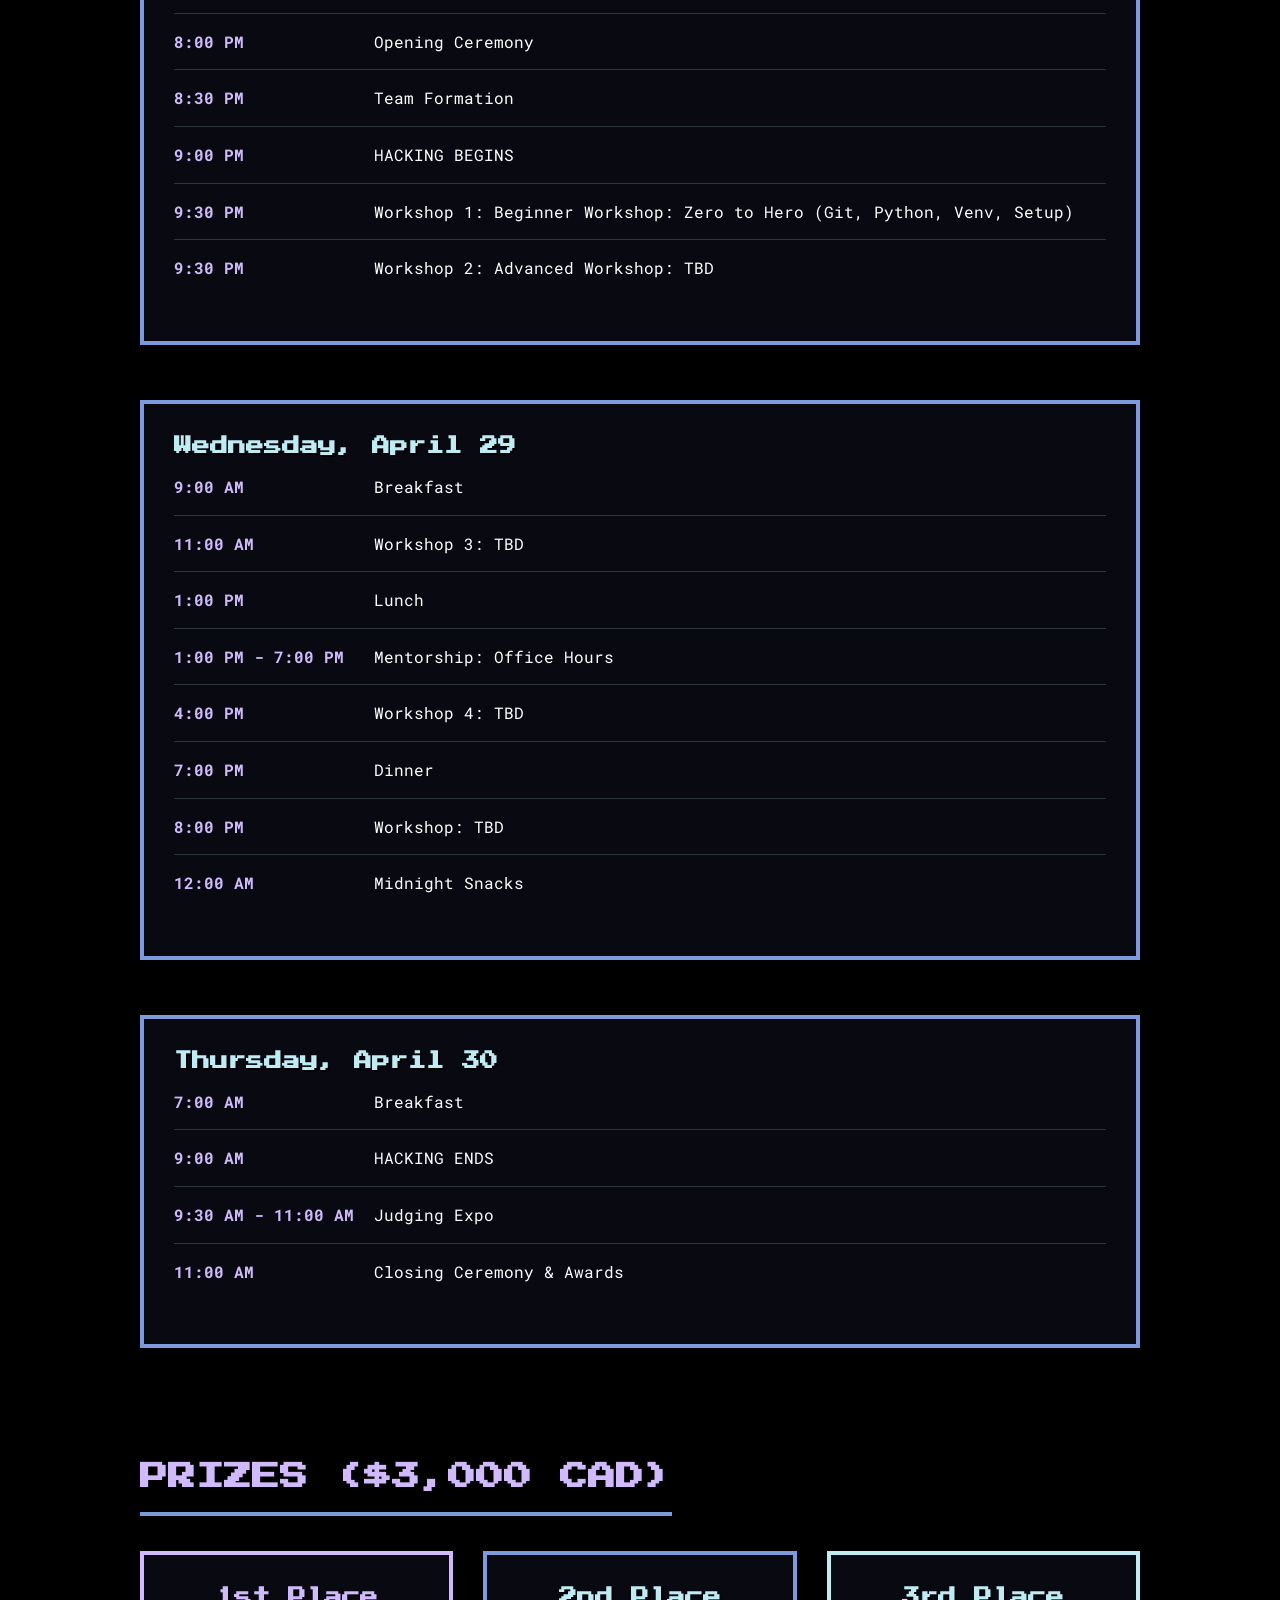
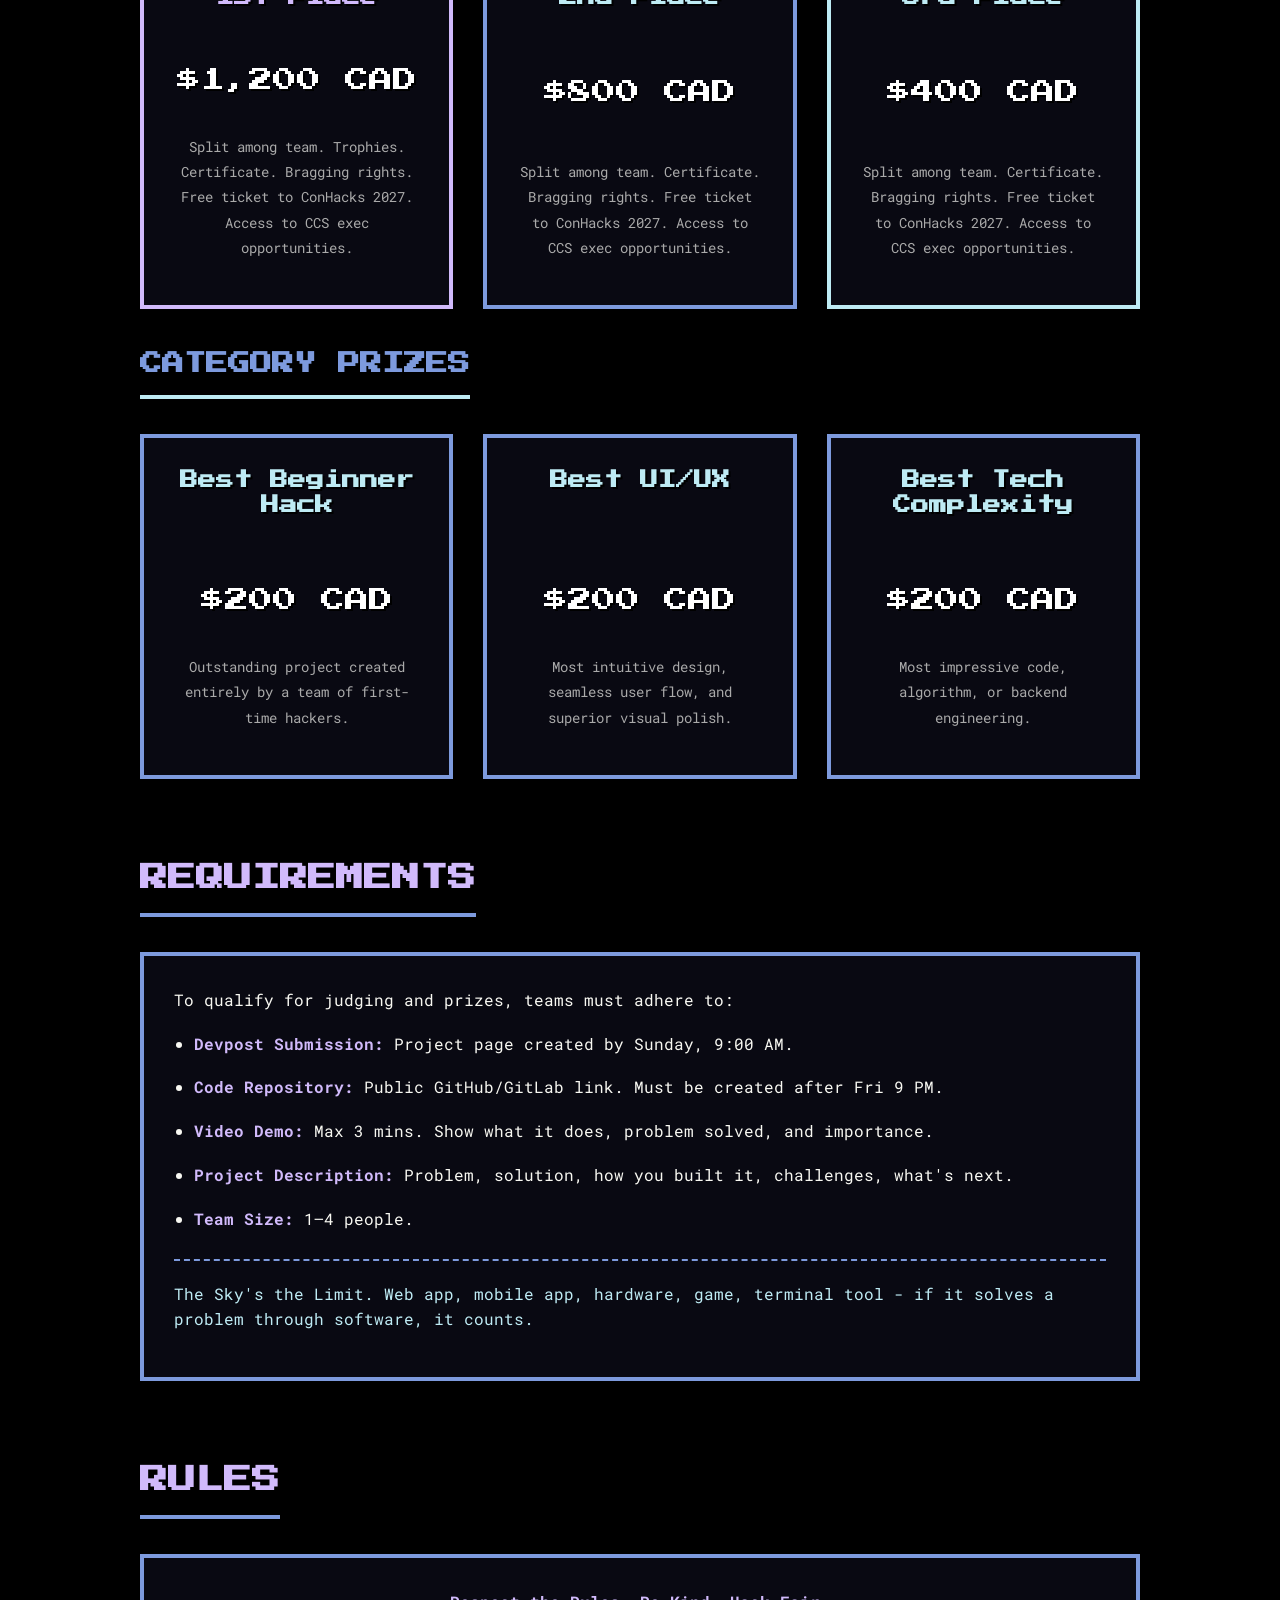
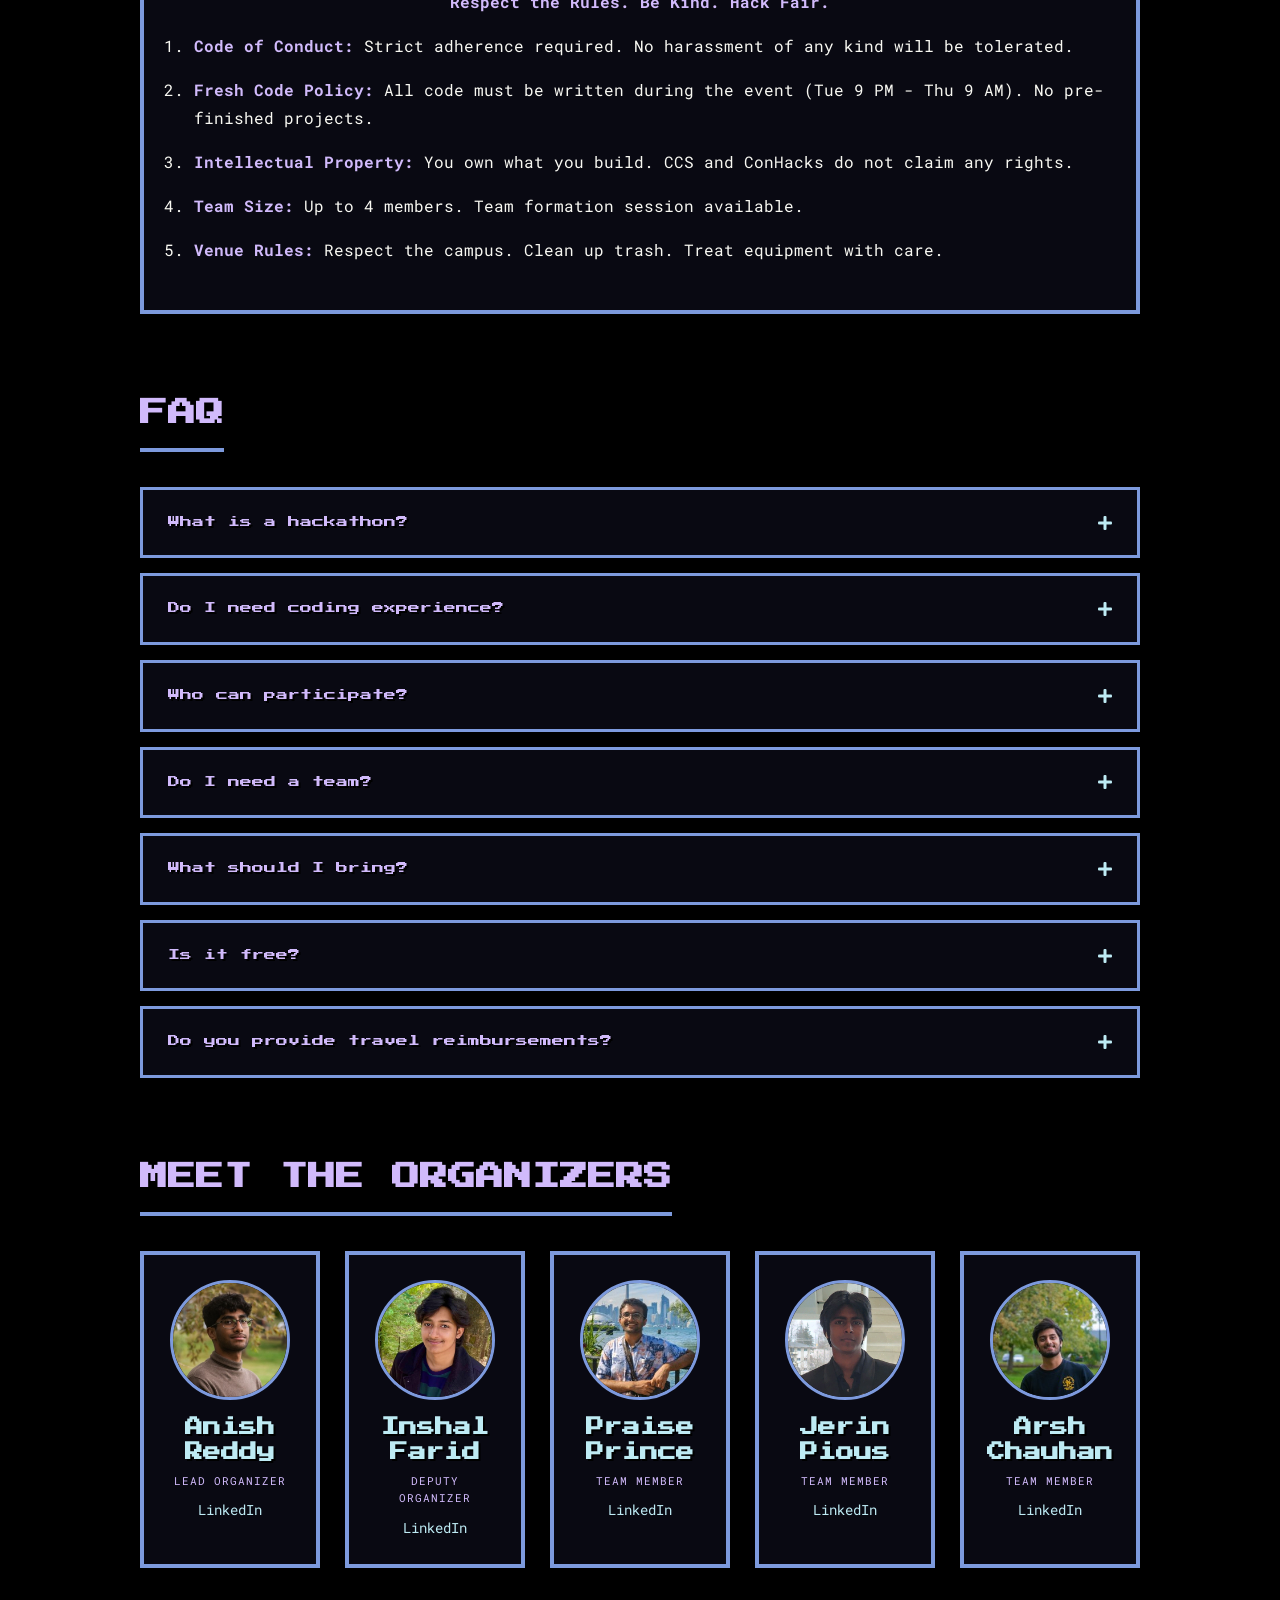
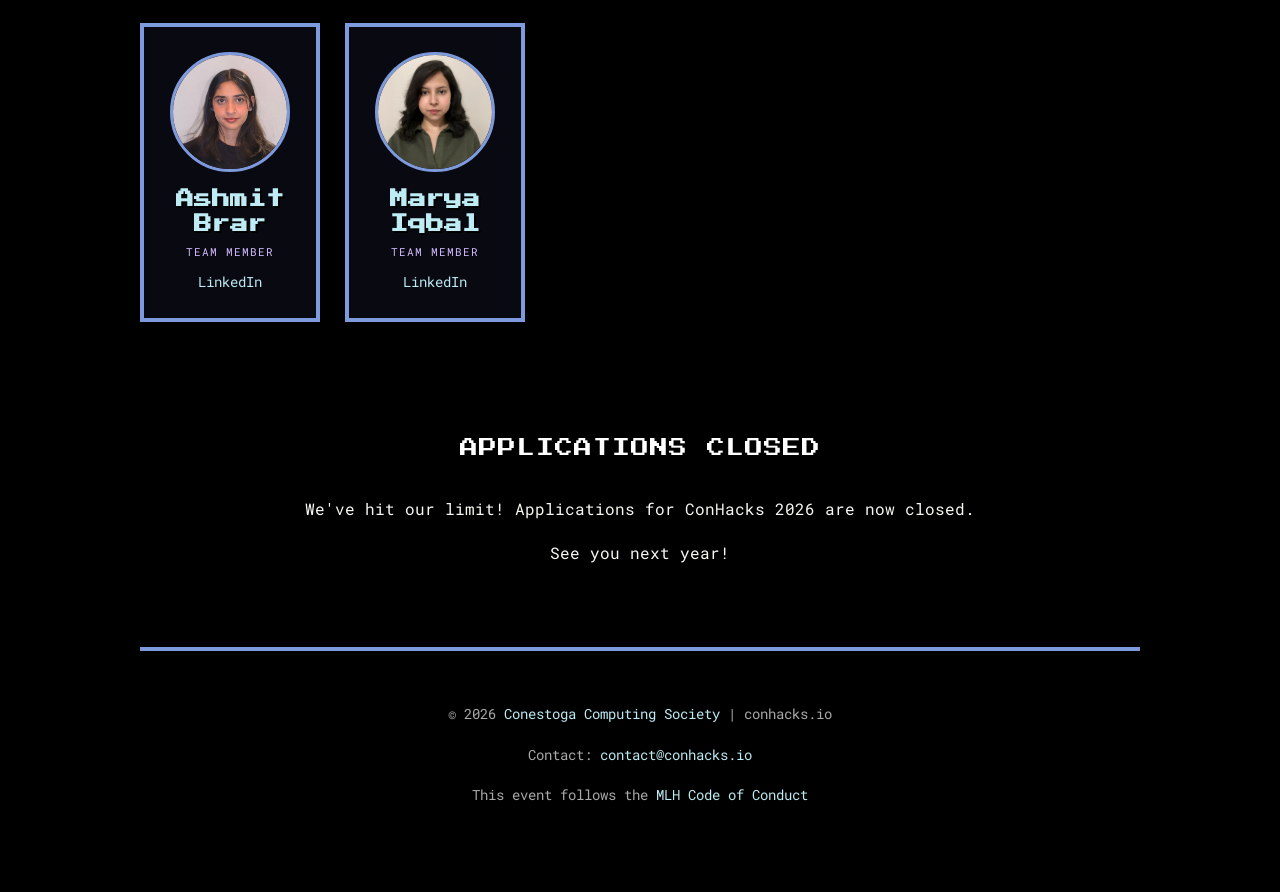
==== commit 136ddf8c: "feat: closed apps" ====
--- a/index.html
+++ b/index.html
@@ -18,7 +18,6 @@
             <a href="#sponsors" class="nav-link">SPONSORS</a>
             <a href="#community-partners" class="nav-link">PARTNERS</a>
             <a href="#faq" class="nav-link">FAQ</a>
-            <a href="#apply" class="nav-link nav-cta" onclick="openApplicationModal(); return false;">APPLY NOW</a>
         </div>
     </nav>
     <a id="mlh-trust-badge" class="mlh-trust-badge" href="https://mlh.io/na?utm_source=na-hackathon&utm_medium=TrustBadge&utm_campaign=2026-season&utm_content=white" target="_blank" rel="noopener noreferrer">
@@ -42,25 +41,17 @@
         </header>
 
         <main class="pixel-content">
-            <!-- DATE CHANGE NOTICE -->
-            <section class="cta-section date-change-notice" id="date-notice">
-                <div class="pixel-info-box date-change-box">
-                    <p class="notification-heading pixel-text">IMPORTANT: DATE CHANGE</p>
-                    <p class="pixel-text" style="text-align: center;">
-                        ConHacks 2026 has been rescheduled from <strong>March 27-29</strong> to <strong>April 28-30</strong> due to unforeseen circumstances.
-                    </p>
-                </div>
-            </section>
-
             <!-- APPLY SECTION -->
             <section class="cta-section" id="apply">
                 <p class="notification-heading pixel-text">
-                    Applications are now open!
+                    APPLICATIONS CLOSED
                 </p>
-                <button type="button" class="pixel-button apply-cta-btn" onclick="openApplicationModal()">
-                    APPLY NOW
-                </button>
-                <p class="pixel-text small" style="margin-top: 8px;">Application deadline: April 14, 2026</p>
+                <p class="pixel-text" style="text-align: center;">
+                    We've hit our limit! Applications for ConHacks 2026 are now closed.
+                </p>
+                <p class="pixel-text" style="text-align: center;">
+                    See you next year!
+                </p>
             </section>
 
             <!-- WELCOME / ABOUT -->
@@ -499,12 +490,14 @@
 
             <section class="pixel-section pixel-section-center">
                 <p class="notification-heading pixel-text">
-                    Applications are now open!
+                    APPLICATIONS CLOSED
                 </p>
-                <button type="button" class="pixel-button apply-cta-btn" onclick="openApplicationModal()">
-                    APPLY NOW
-                </button>
-                <p class="pixel-text small" style="margin-top: 8px;">Application deadline: April 14, 2026</p>
+                <p class="pixel-text" style="text-align: center;">
+                    We've hit our limit! Applications for ConHacks 2026 are now closed.
+                </p>
+                <p class="pixel-text" style="text-align: center;">
+                    See you next year!
+                </p>
             </section>
         </main>
 
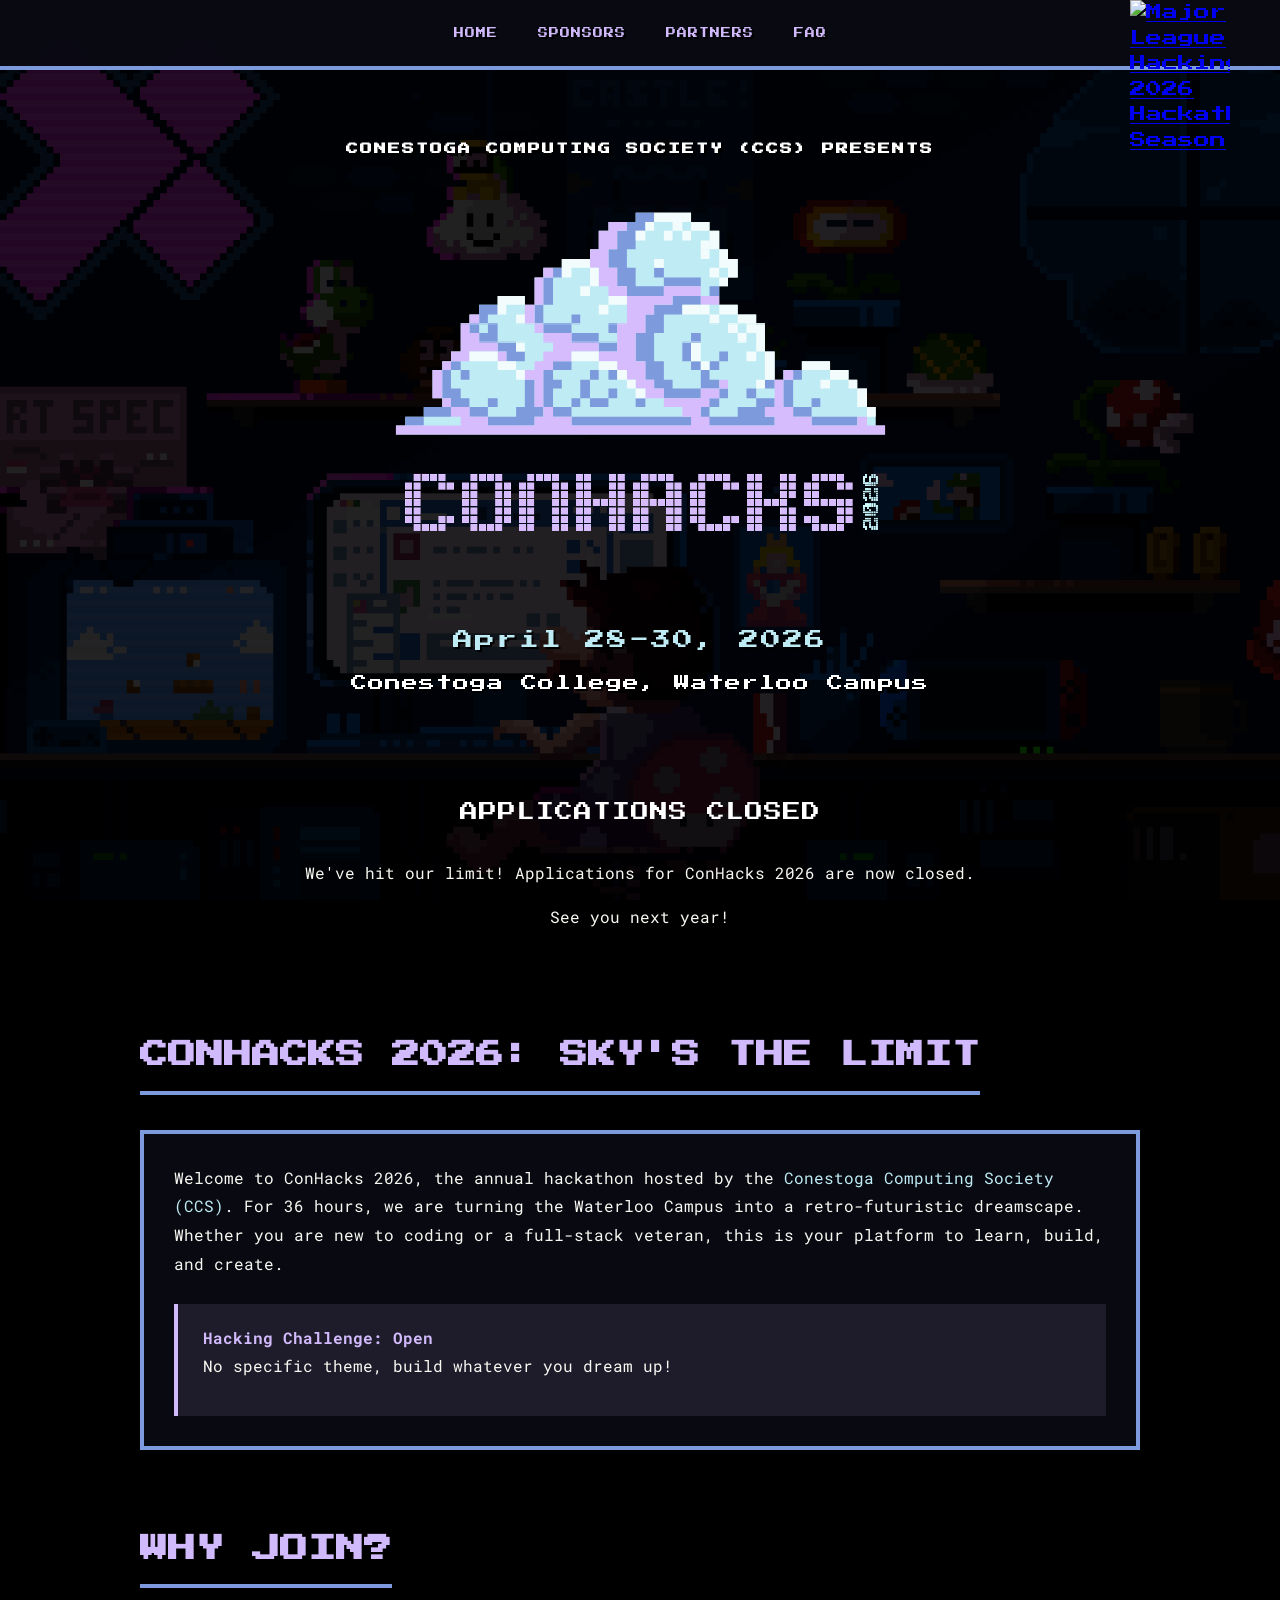
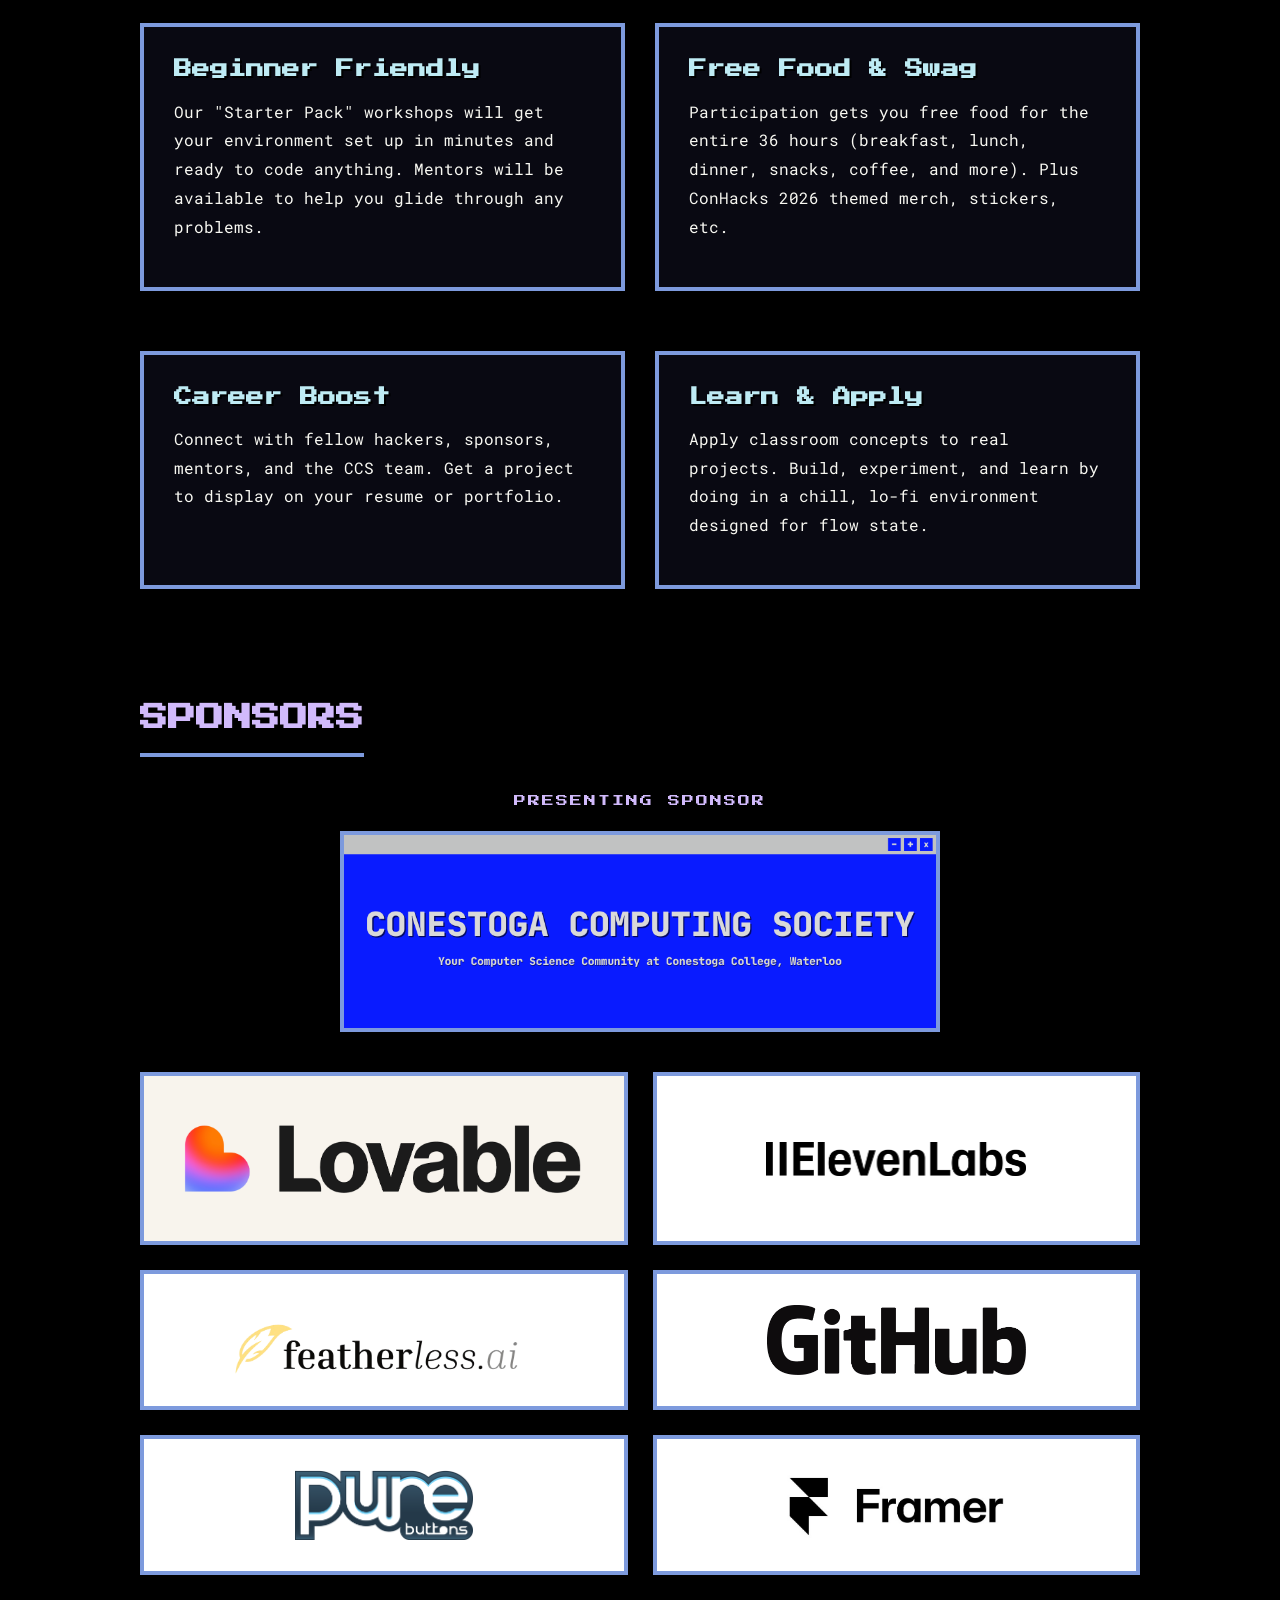
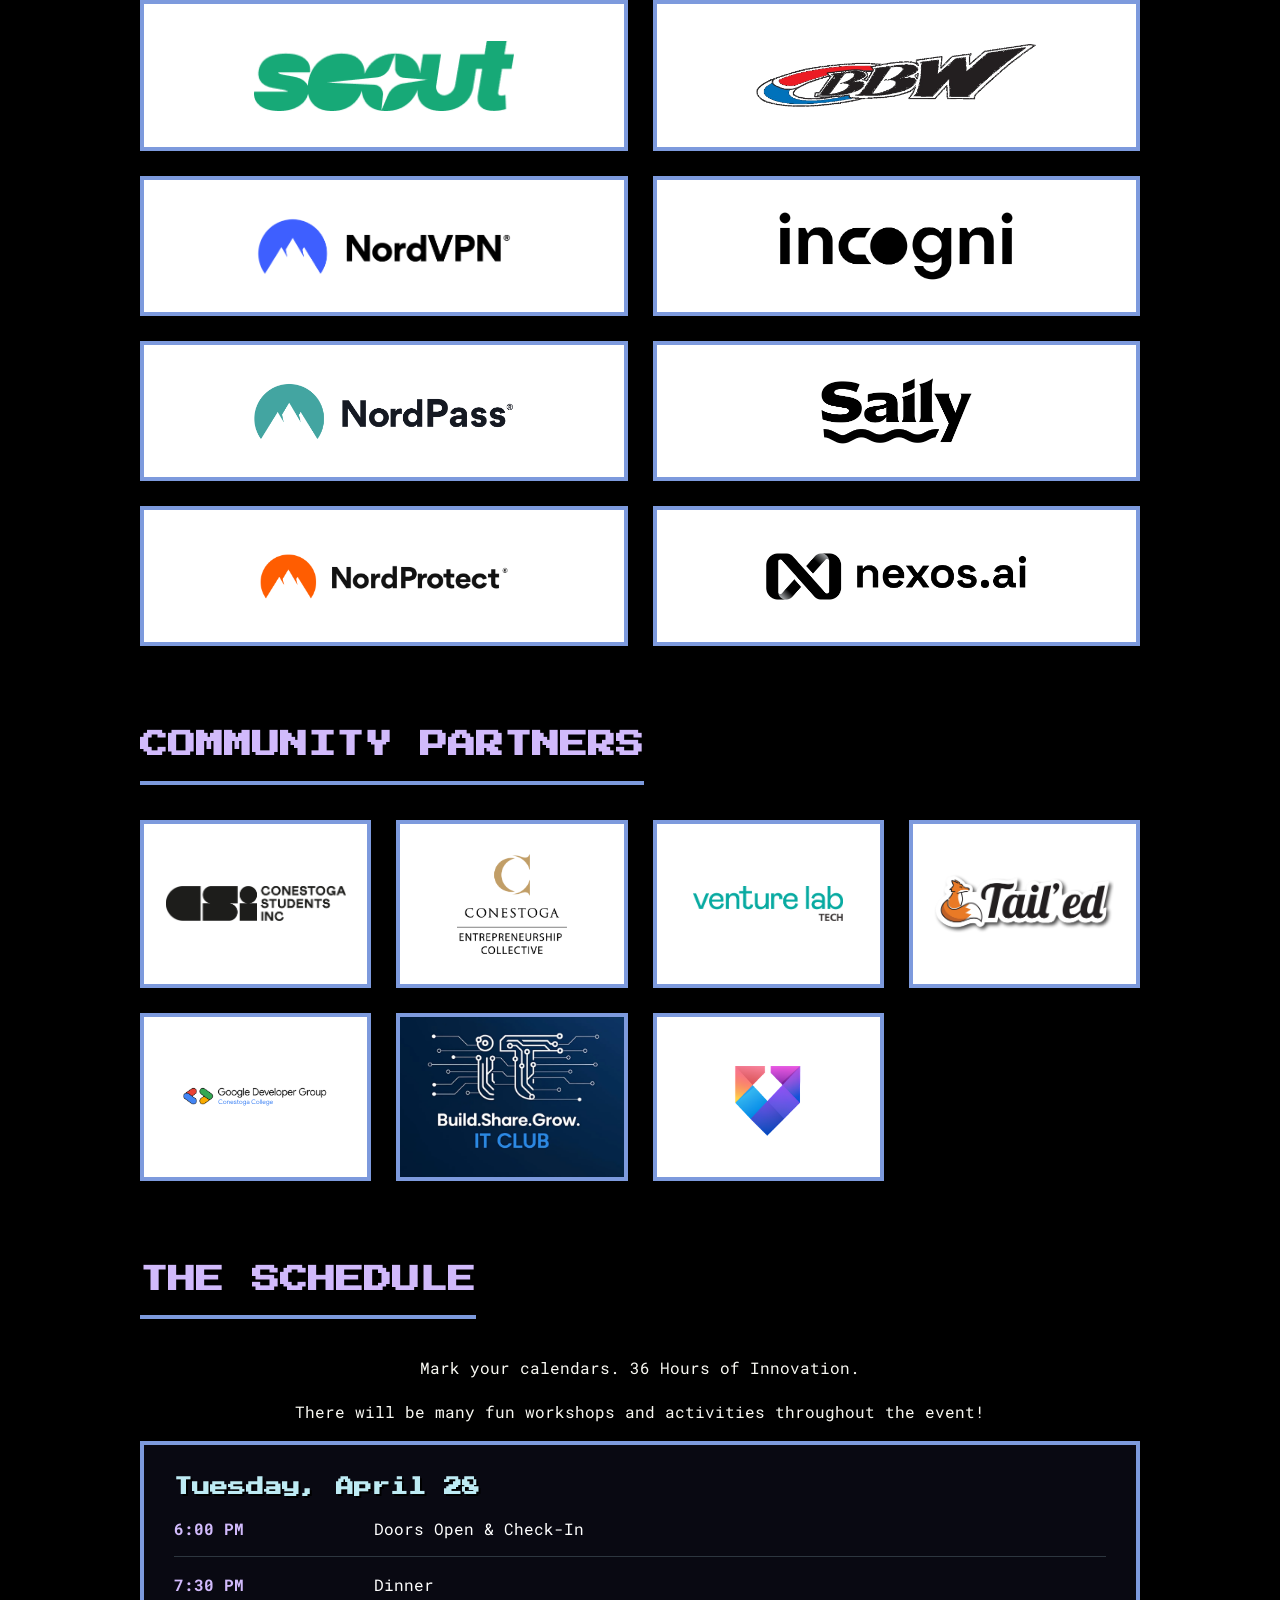
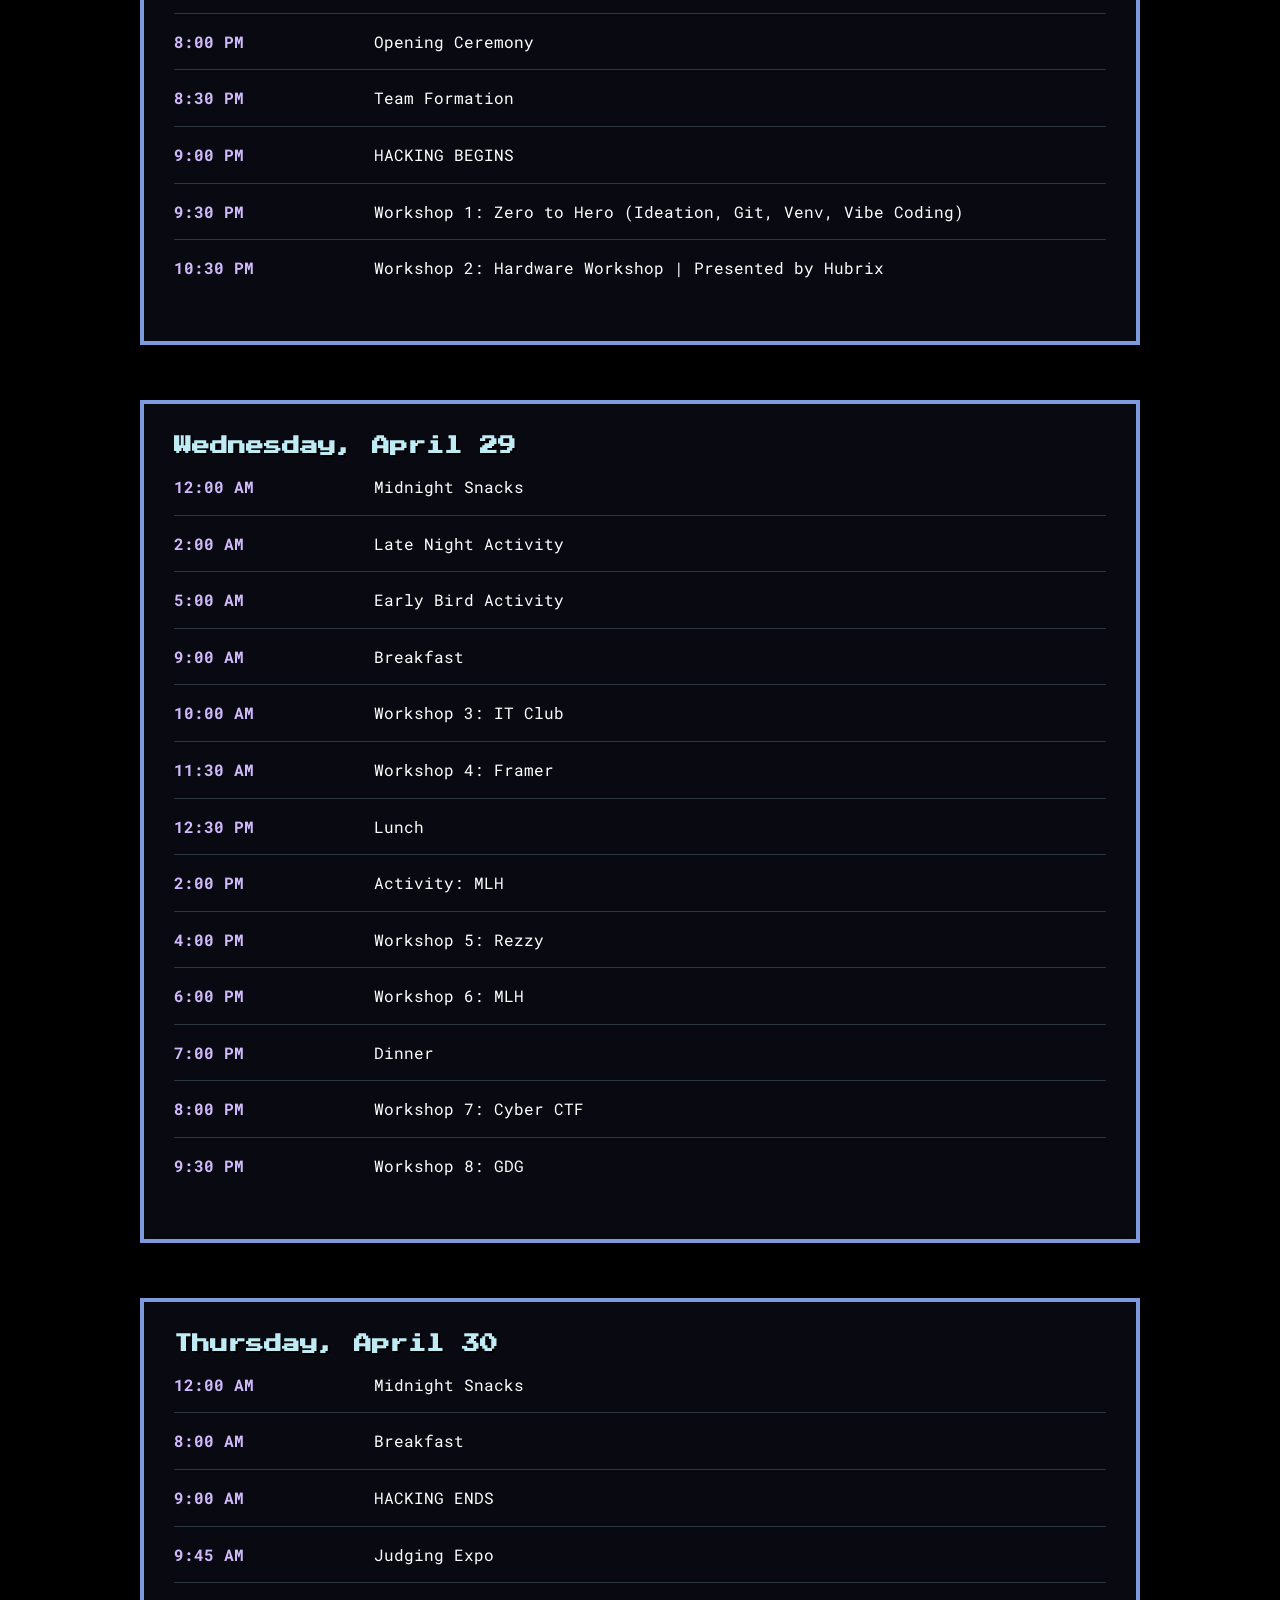
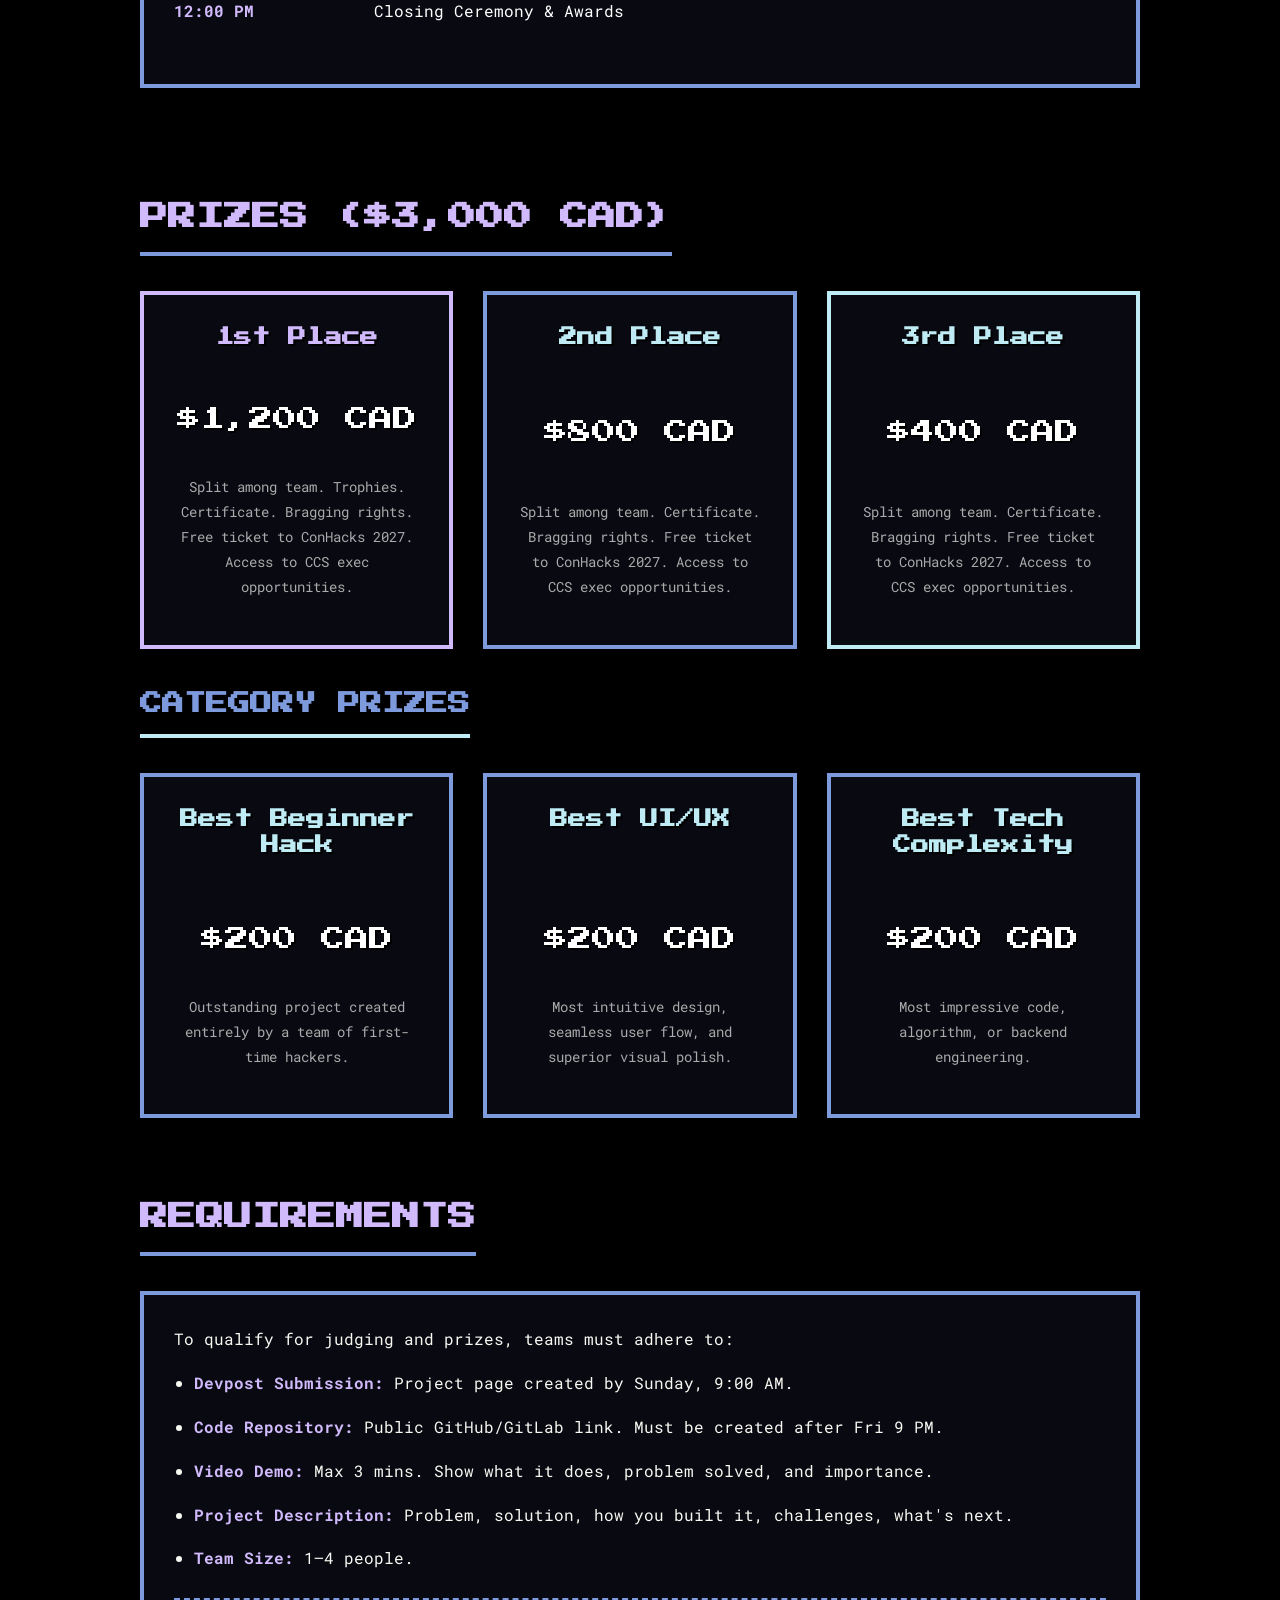
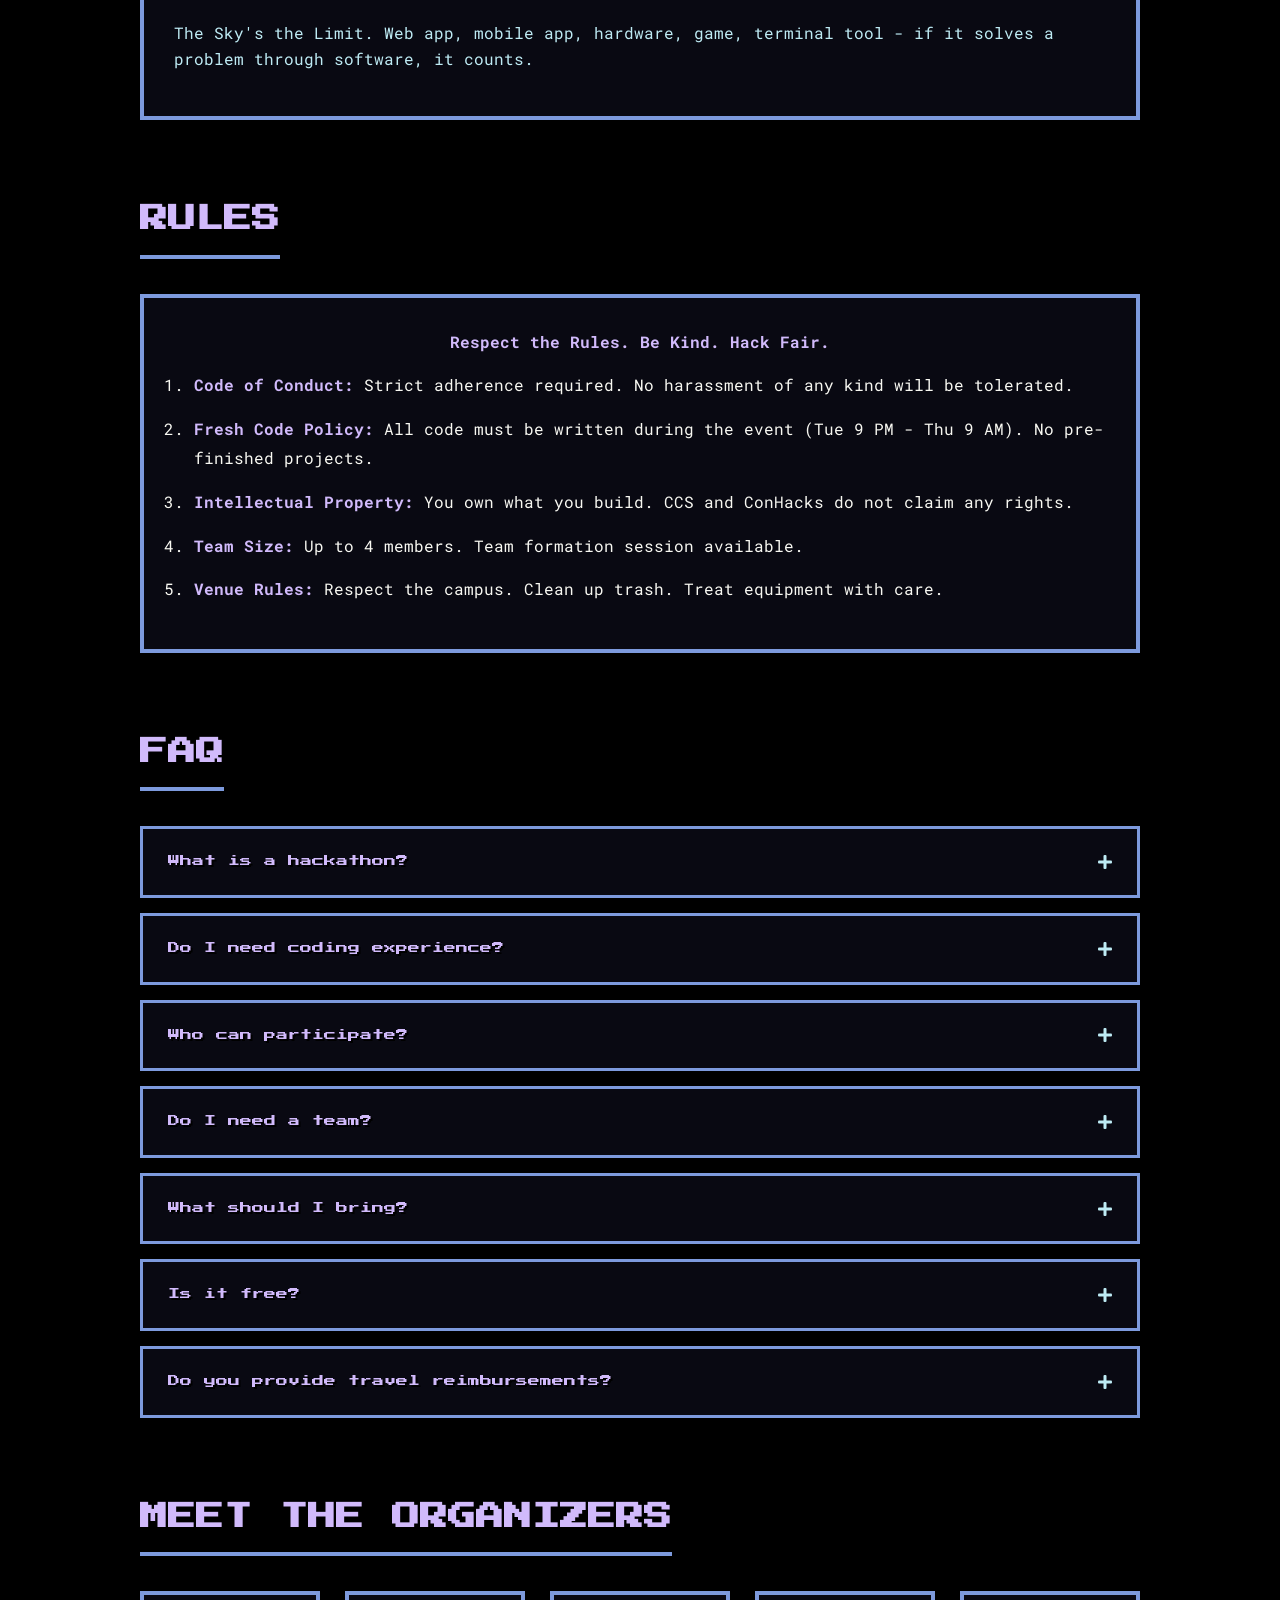
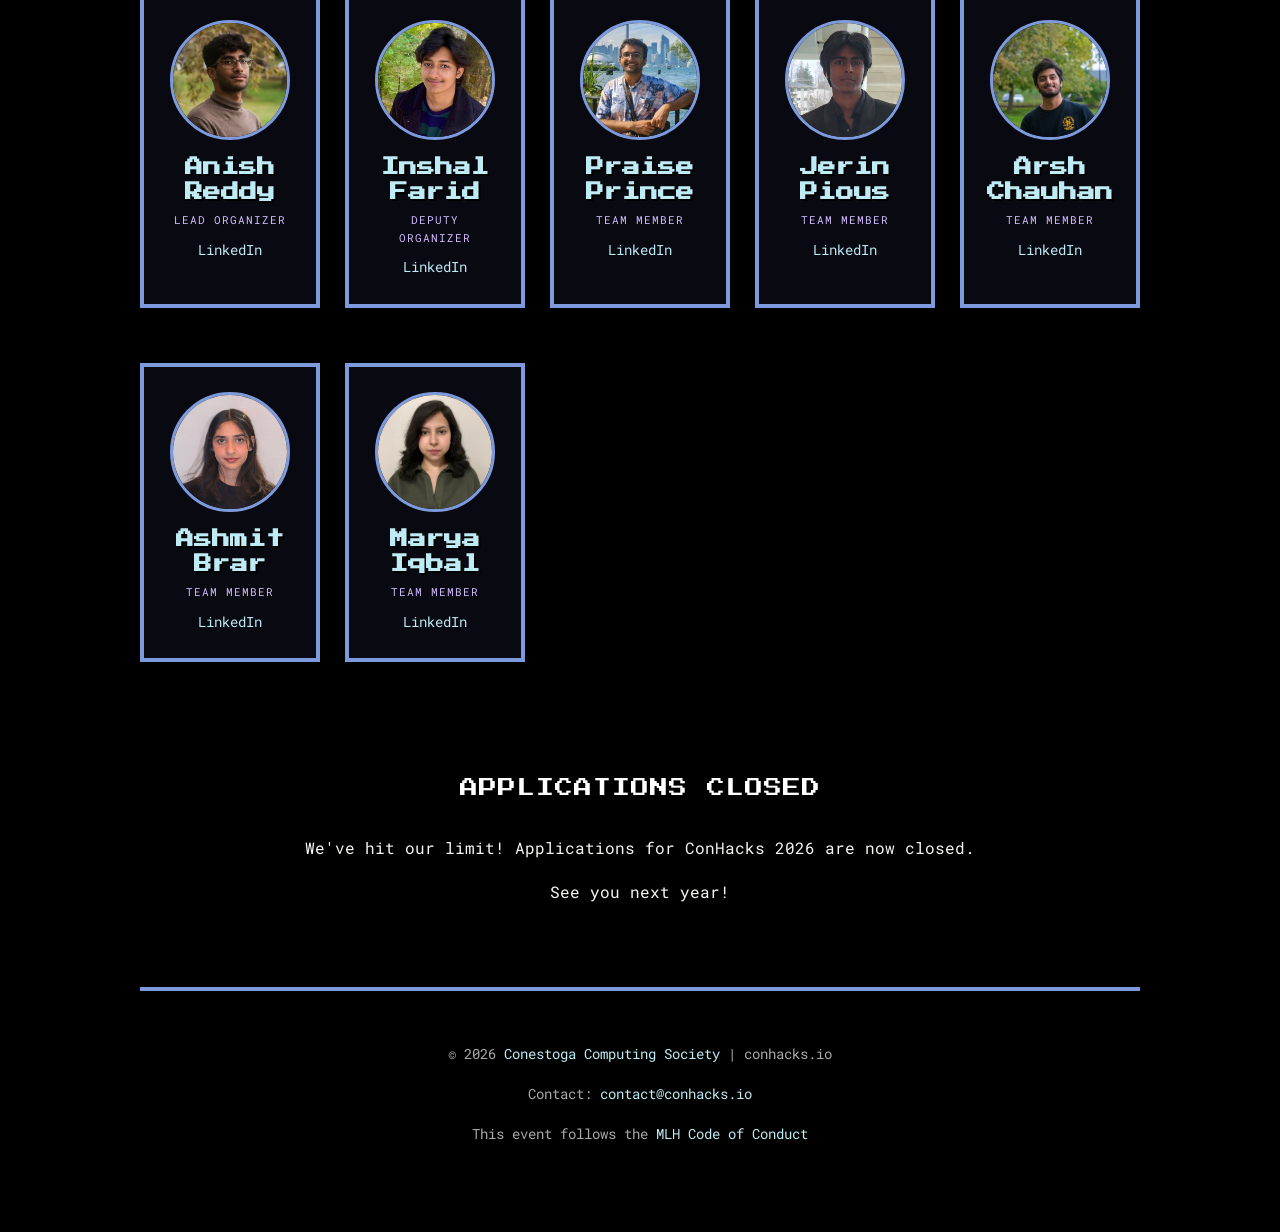
==== commit 9fc3818e: "feat: schedule update" ====
--- a/index.html
+++ b/index.html
@@ -229,46 +229,49 @@
             <section class="pixel-section">
                 <h2 class="pixel-heading">THE SCHEDULE</h2>
                 <p class="pixel-text center-text">Mark your calendars. 36 Hours of Innovation.</p>
-                <p class="pixel-text center-text">There will be many fun activities throughout the event!</p>
+                <p class="pixel-text center-text">There will be many fun workshops and activities throughout the event!</p>
                 
                 <div class="schedule-container">
-                    <!-- Friday -->
                     <div class="pixel-info-box schedule-day">
                         <h3 class="pixel-subheading">Tuesday, April 28</h3>
                         <ul class="schedule-list">
-                            <li><span class="time">7:00 PM</span> <span class="event">Doors Open & Check-In</span></li>
+                            <li><span class="time">6:00 PM</span> <span class="event">Doors Open & Check-In</span></li>
                             <li><span class="time">7:30 PM</span> <span class="event">Dinner</span></li>
                             <li><span class="time">8:00 PM</span> <span class="event">Opening Ceremony</span></li>
                             <li><span class="time">8:30 PM</span> <span class="event">Team Formation</span></li>
                             <li><span class="time">9:00 PM</span> <span class="event">HACKING BEGINS</span></li>
-                            <li><span class="time">9:30 PM</span> <span class="event">Workshop 1: Beginner Workshop: Zero to Hero (Git, Python, Venv, Setup)</span></li>
-                            <li><span class="time">9:30 PM</span> <span class="event">Workshop 2: Advanced Workshop: TBD</span></li>
+                            <li><span class="time">9:30 PM</span> <span class="event">Workshop 1: Zero to Hero (Ideation, Git, Venv, Vibe Coding)</span></li>
+                            <li><span class="time">10:30 PM</span> <span class="event">Workshop 2: Hardware Workshop | Presented by Hubrix</span></li>
                         </ul>
                     </div>
 
-                    <!-- Saturday -->
                     <div class="pixel-info-box schedule-day">
                         <h3 class="pixel-subheading">Wednesday, April 29</h3>
                         <ul class="schedule-list">
+                            <li><span class="time">12:00 AM</span> <span class="event">Midnight Snacks</span></li>
+                            <li><span class="time">2:00 AM</span> <span class="event">Late Night Activity</span></li>
+                            <li><span class="time">5:00 AM</span> <span class="event">Early Bird Activity</span></li>
                             <li><span class="time">9:00 AM</span> <span class="event">Breakfast</span></li>
-                            <li><span class="time">11:00 AM</span> <span class="event">Workshop 3: TBD</span></li>
-                            <li><span class="time">1:00 PM</span> <span class="event">Lunch</span></li>
-                            <li><span class="time">1:00 PM - 7:00 PM</span> <span class="event">Mentorship: Office Hours</span></li>
-                            <li><span class="time">4:00 PM</span> <span class="event">Workshop 4: TBD</span></li>
+                            <li><span class="time">10:00 AM</span> <span class="event">Workshop 3: IT Club</span></li>
+                            <li><span class="time">11:30 AM</span> <span class="event">Workshop 4: Framer</span></li>
+                            <li><span class="time">12:30 PM</span> <span class="event">Lunch</span></li>
+                            <li><span class="time">2:00 PM</span> <span class="event">Activity: MLH</span></li>
+                            <li><span class="time">4:00 PM</span> <span class="event">Workshop 5: Rezzy</span></li>
+                            <li><span class="time">6:00 PM</span> <span class="event">Workshop 6: MLH</span></li>
                             <li><span class="time">7:00 PM</span> <span class="event">Dinner</span></li>
-                            <li><span class="time">8:00 PM</span> <span class="event">Workshop: TBD</span></li>
-                            <li><span class="time">12:00 AM</span> <span class="event">Midnight Snacks</span></li>
+                            <li><span class="time">8:00 PM</span> <span class="event">Workshop 7: Cyber CTF</span></li>
+                            <li><span class="time">9:30 PM</span> <span class="event">Workshop 8: GDG</span></li>
                         </ul>
                     </div>
 
-                    <!-- Sunday -->
                     <div class="pixel-info-box schedule-day">
                         <h3 class="pixel-subheading">Thursday, April 30</h3>
                         <ul class="schedule-list">
-                            <li><span class="time">7:00 AM</span> <span class="event">Breakfast</span></li>
+                            <li><span class="time">12:00 AM</span> <span class="event">Midnight Snacks</span></li>
+                            <li><span class="time">8:00 AM</span> <span class="event">Breakfast</span></li>
                             <li><span class="time">9:00 AM</span> <span class="event">HACKING ENDS</span></li>
-                            <li><span class="time">9:30 AM - 11:00 AM</span> <span class="event">Judging Expo</span></li>
-                            <li><span class="time">11:00 AM</span> <span class="event">Closing Ceremony & Awards</span></li>
+                            <li><span class="time">9:45 AM</span> <span class="event">Judging Expo</span></li>
+                            <li><span class="time">12:00 PM</span> <span class="event">Closing Ceremony & Awards</span></li>
                         </ul>
                     </div>
                 </div>
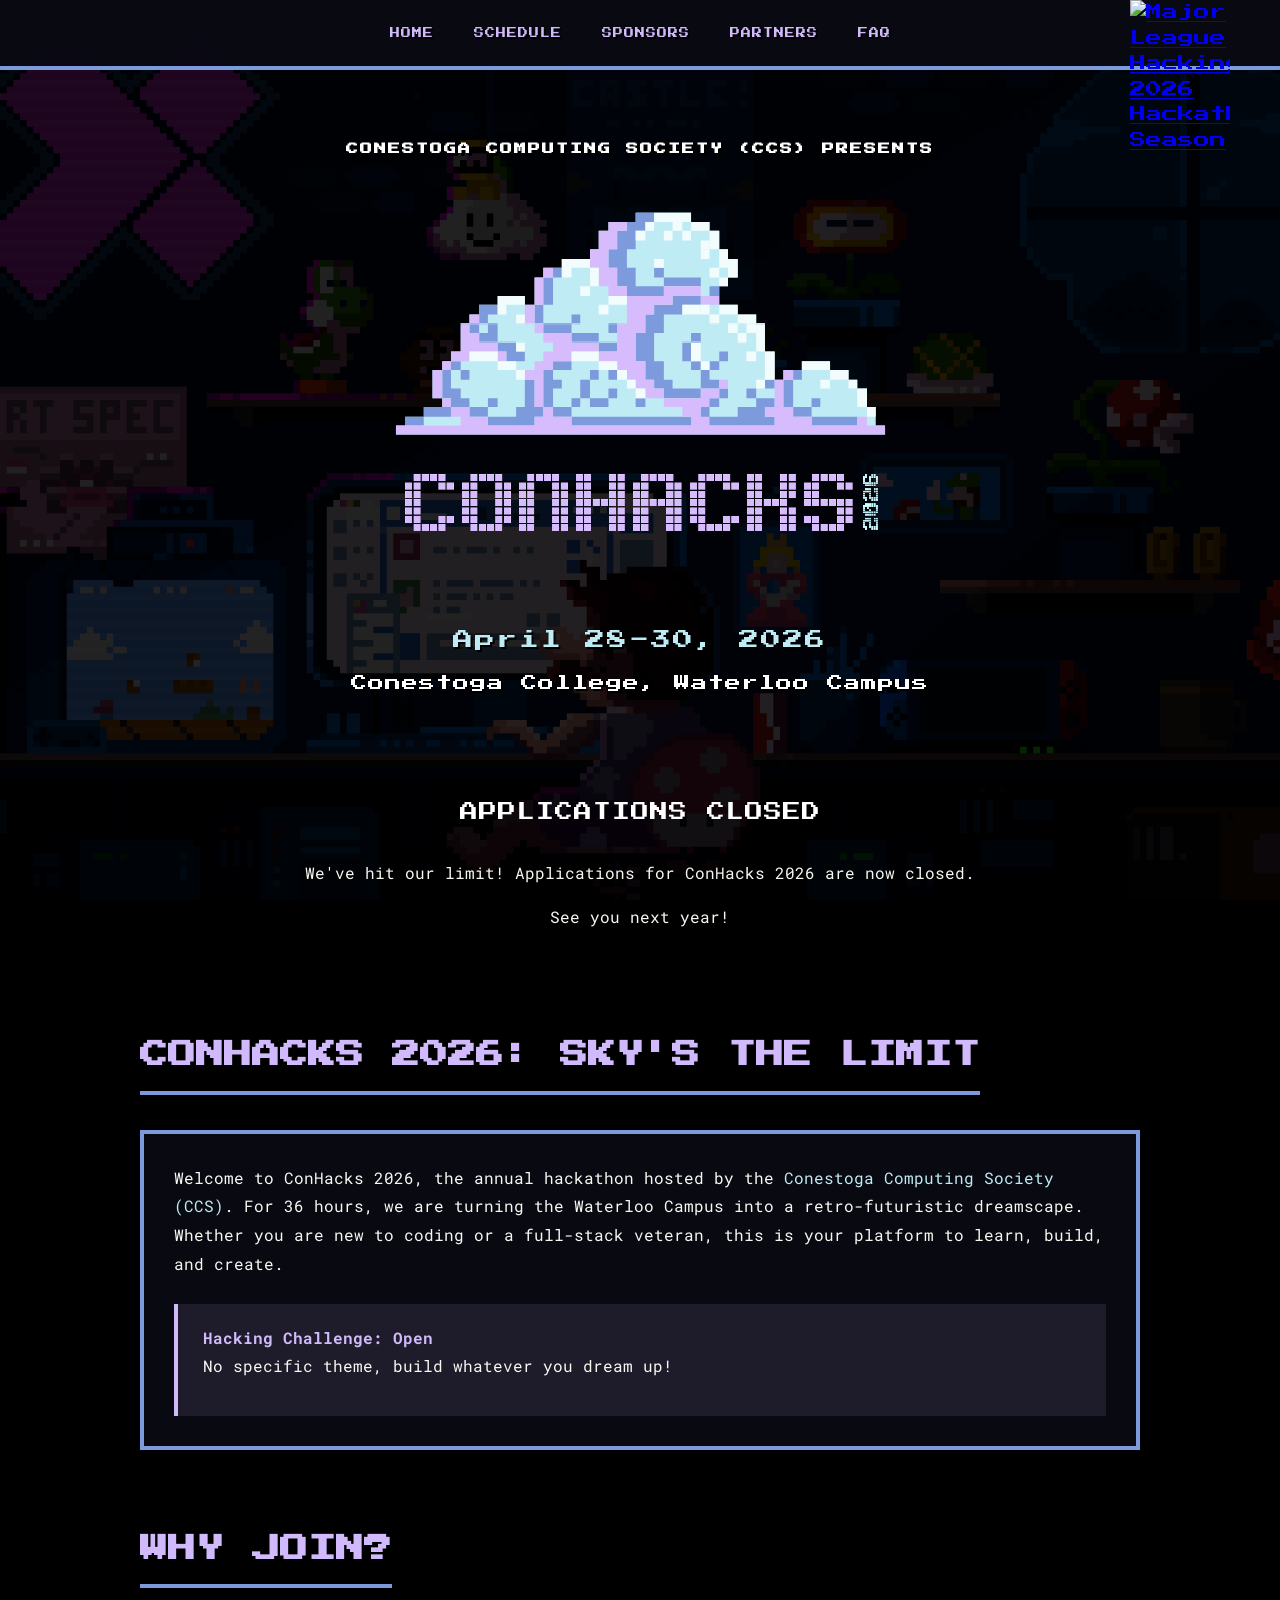
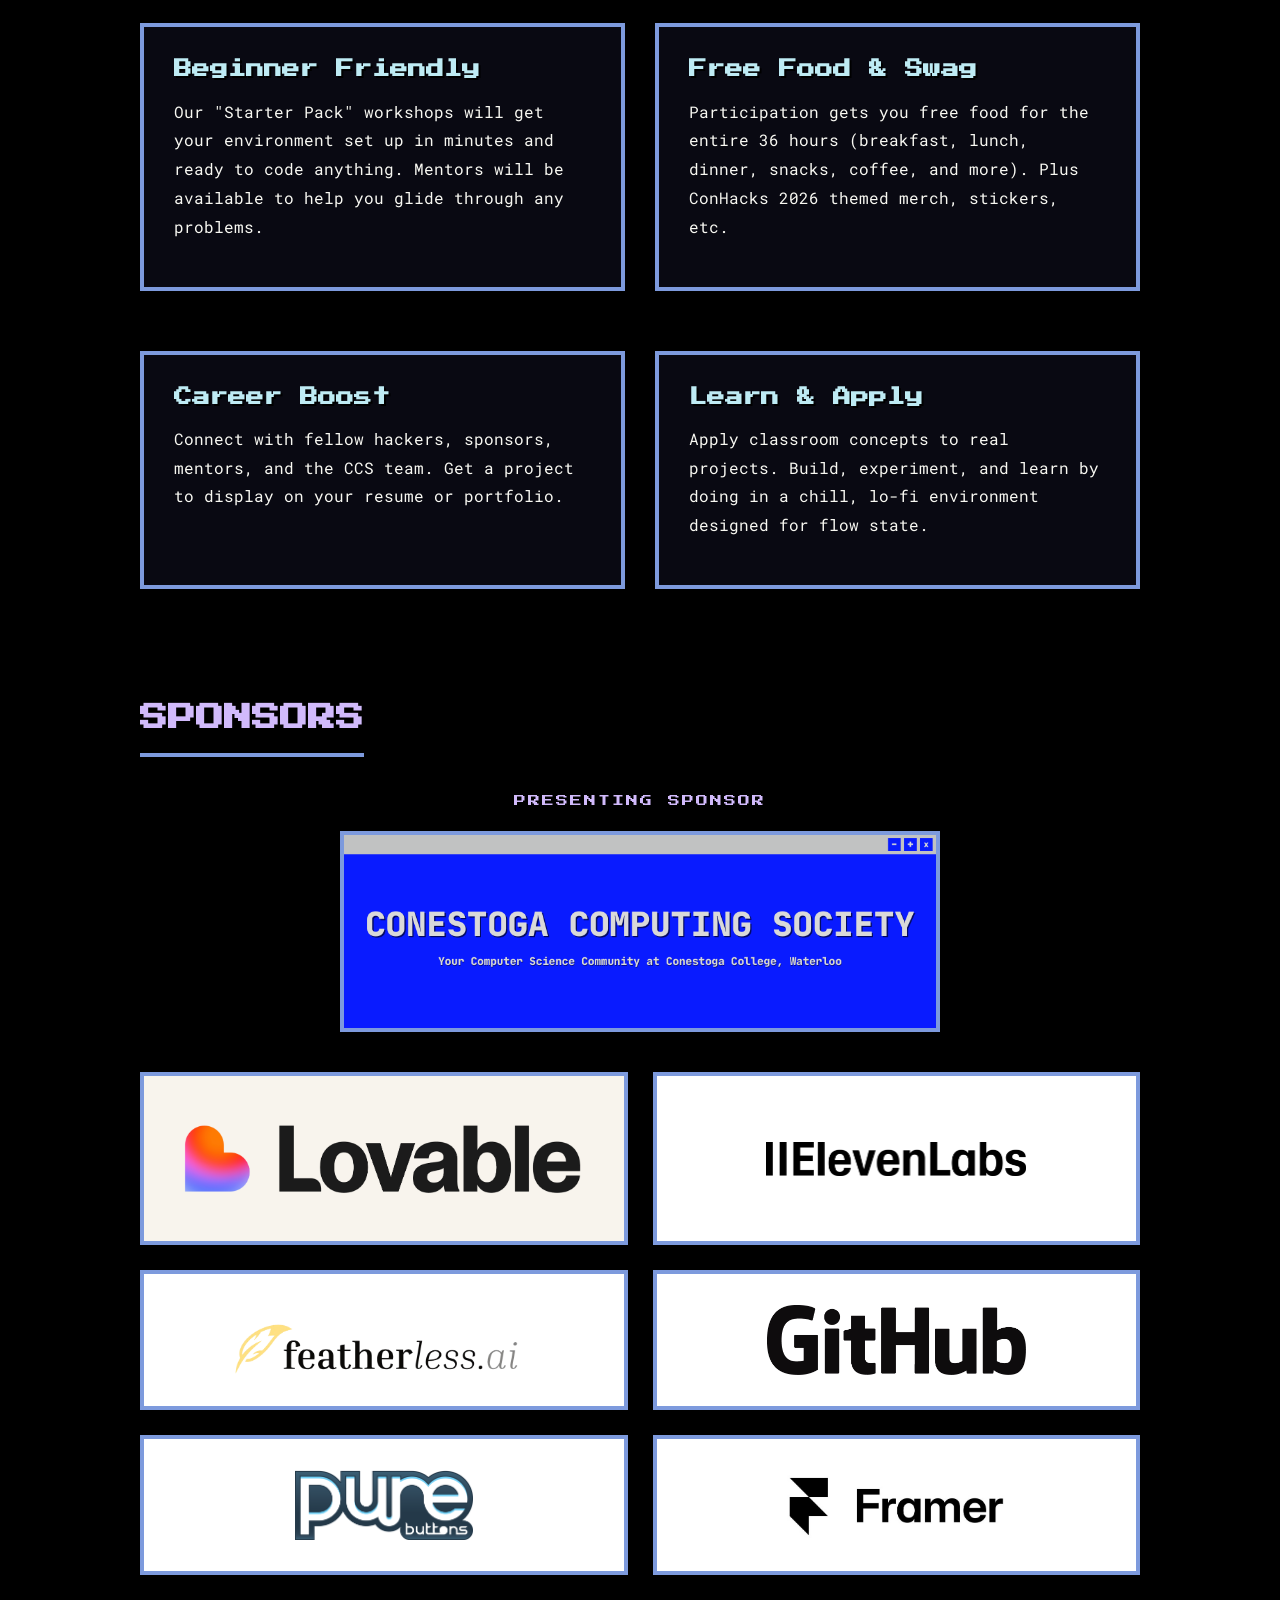
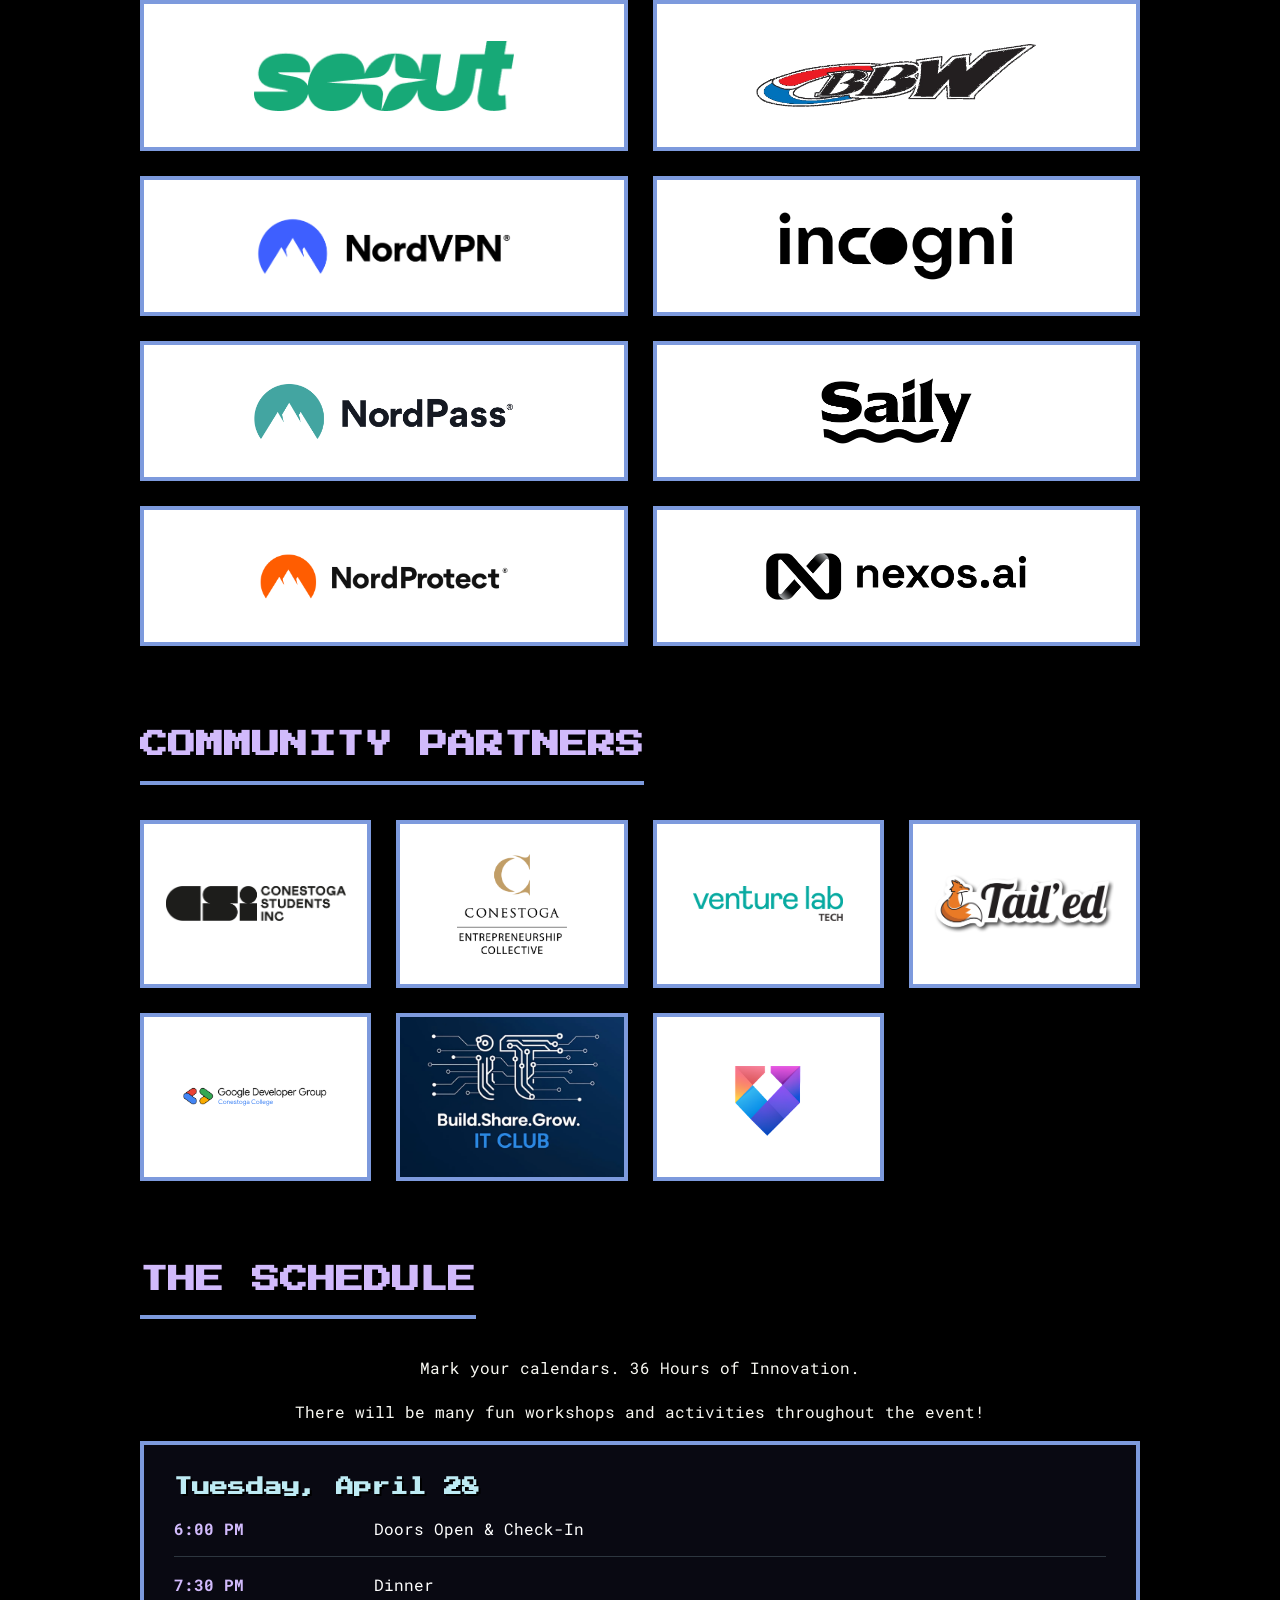
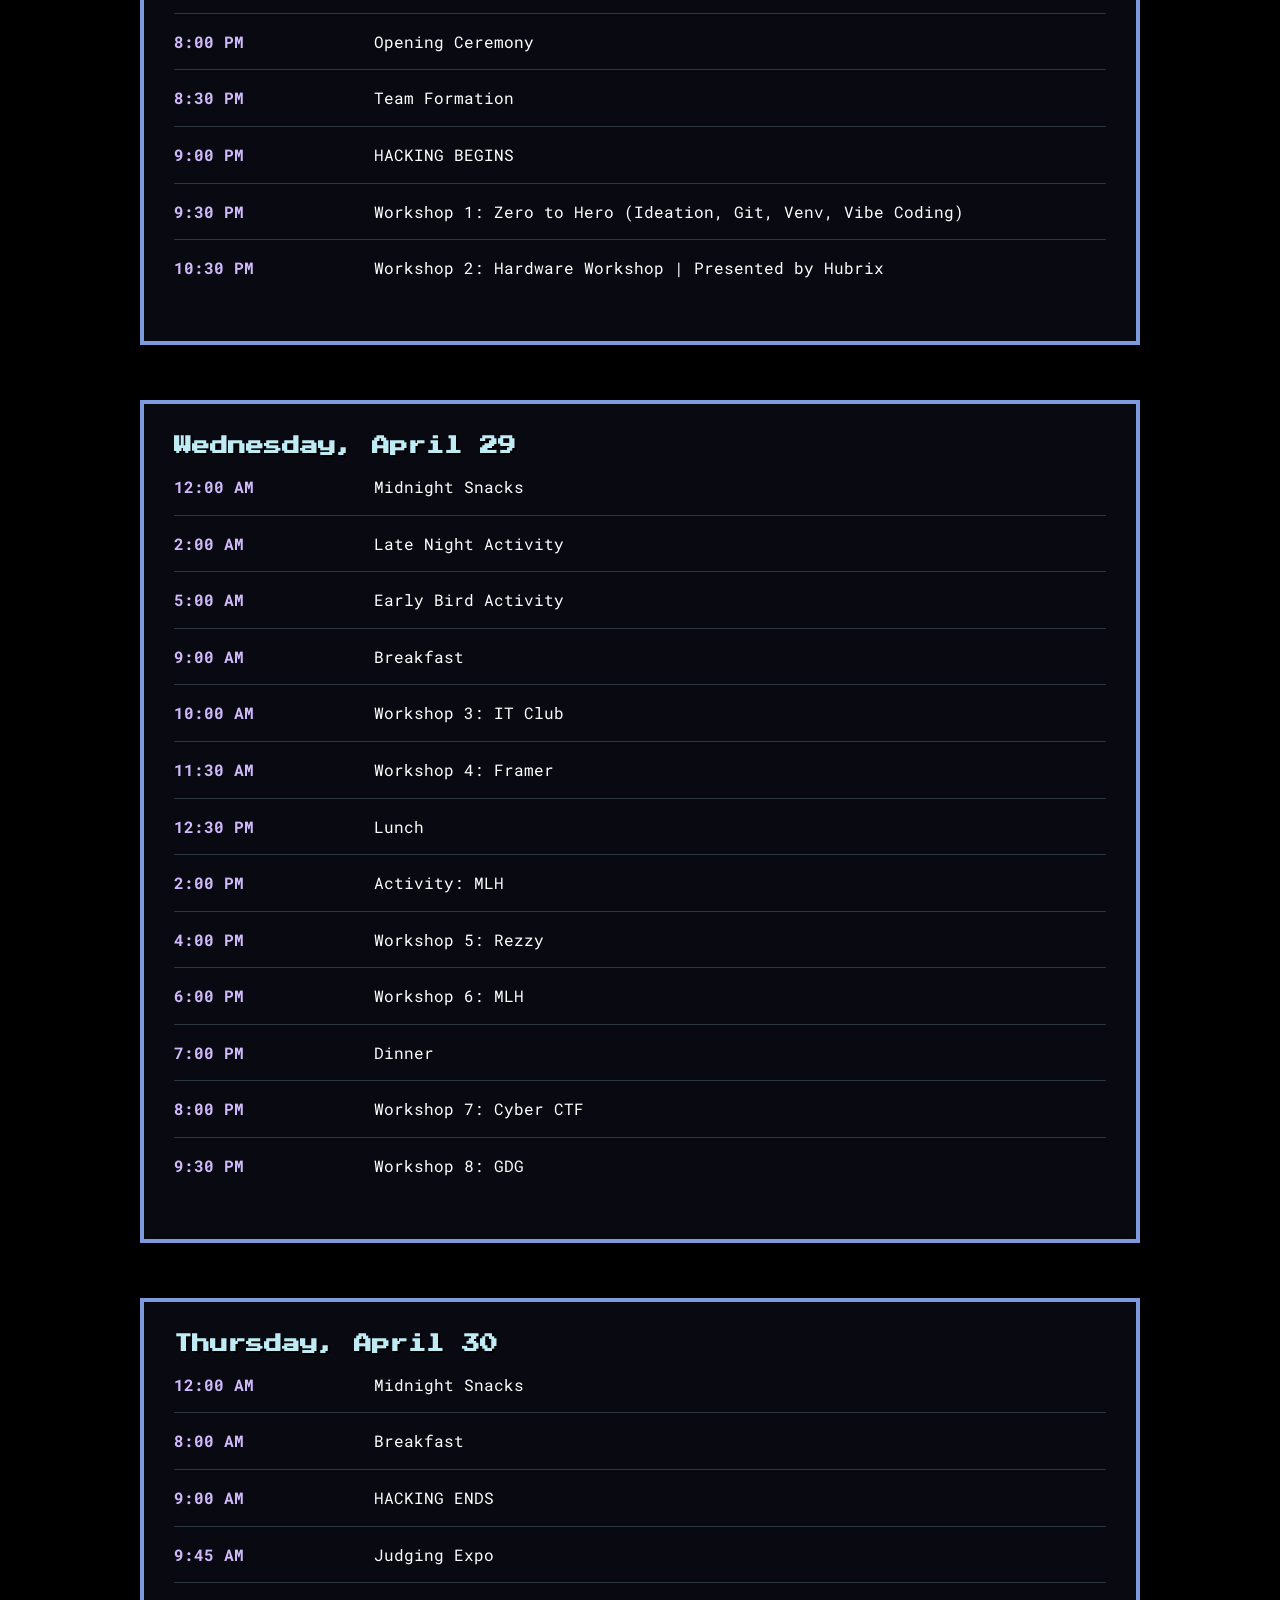
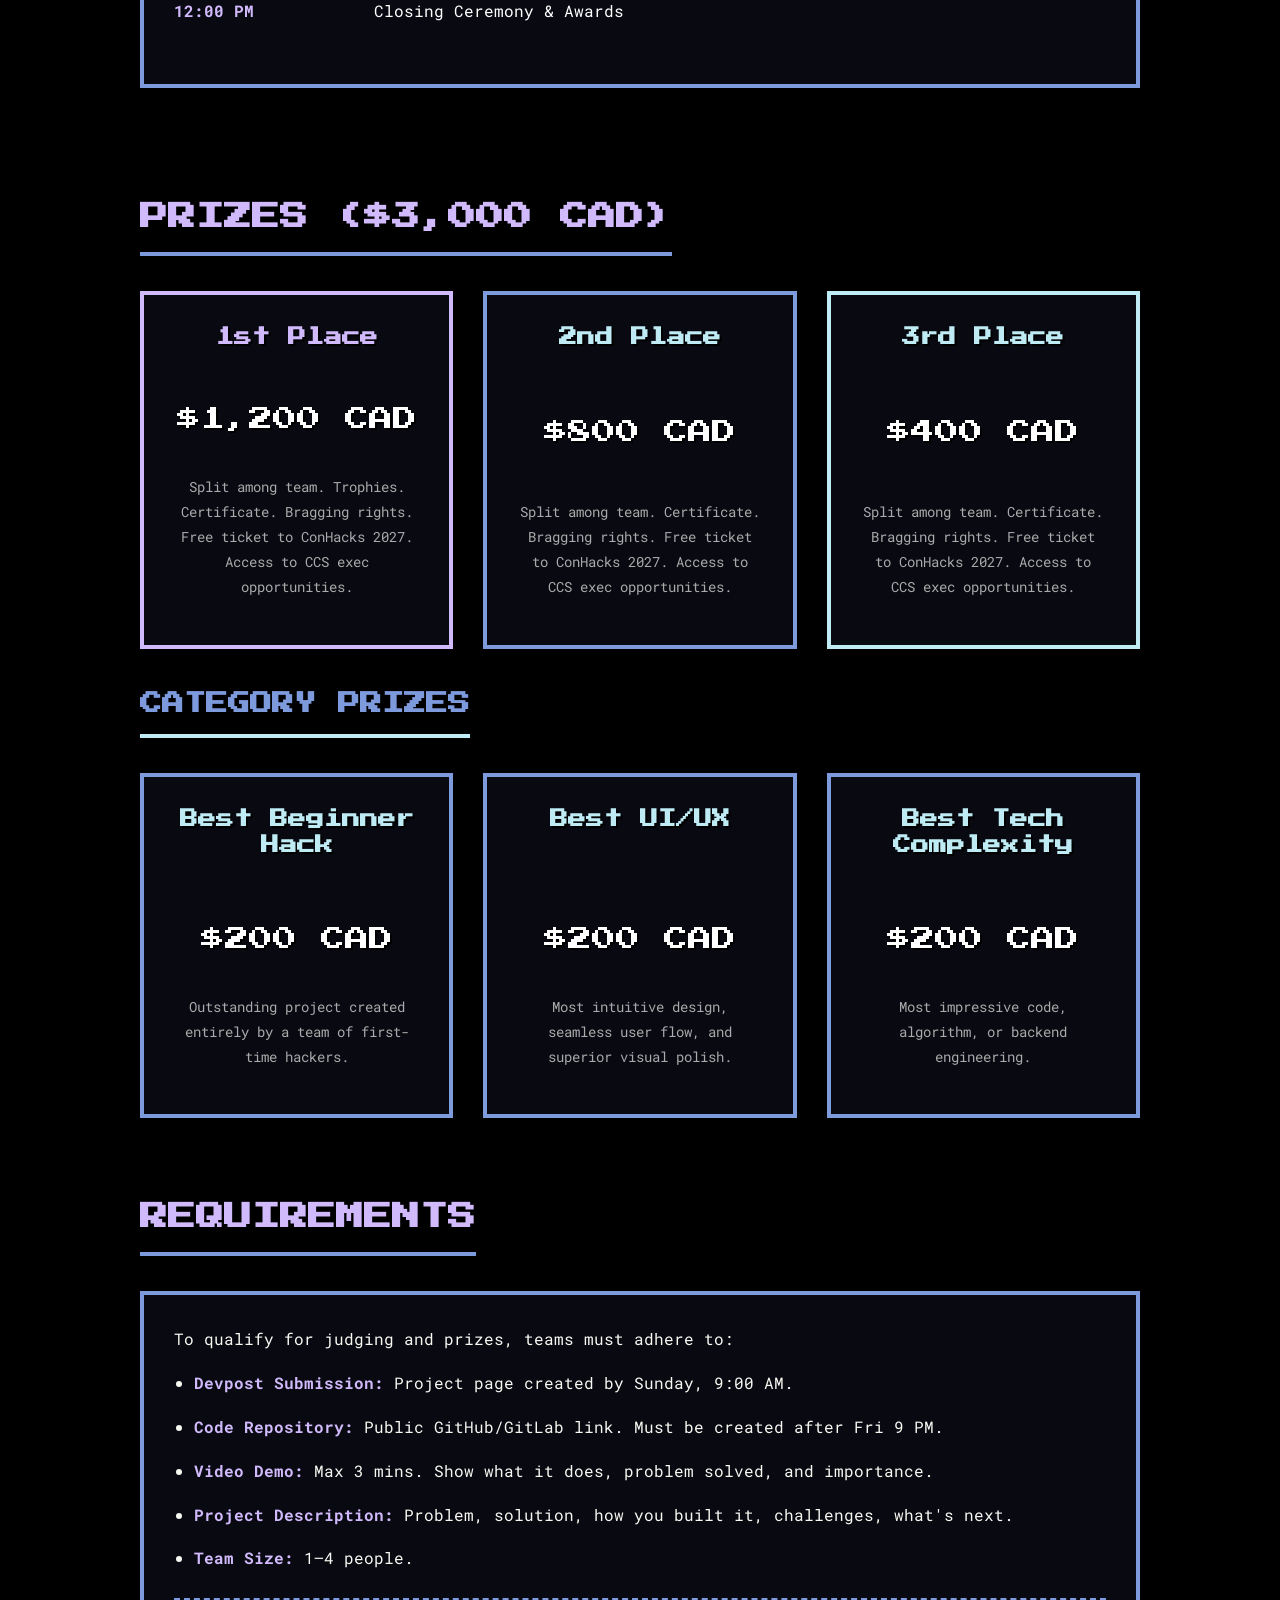
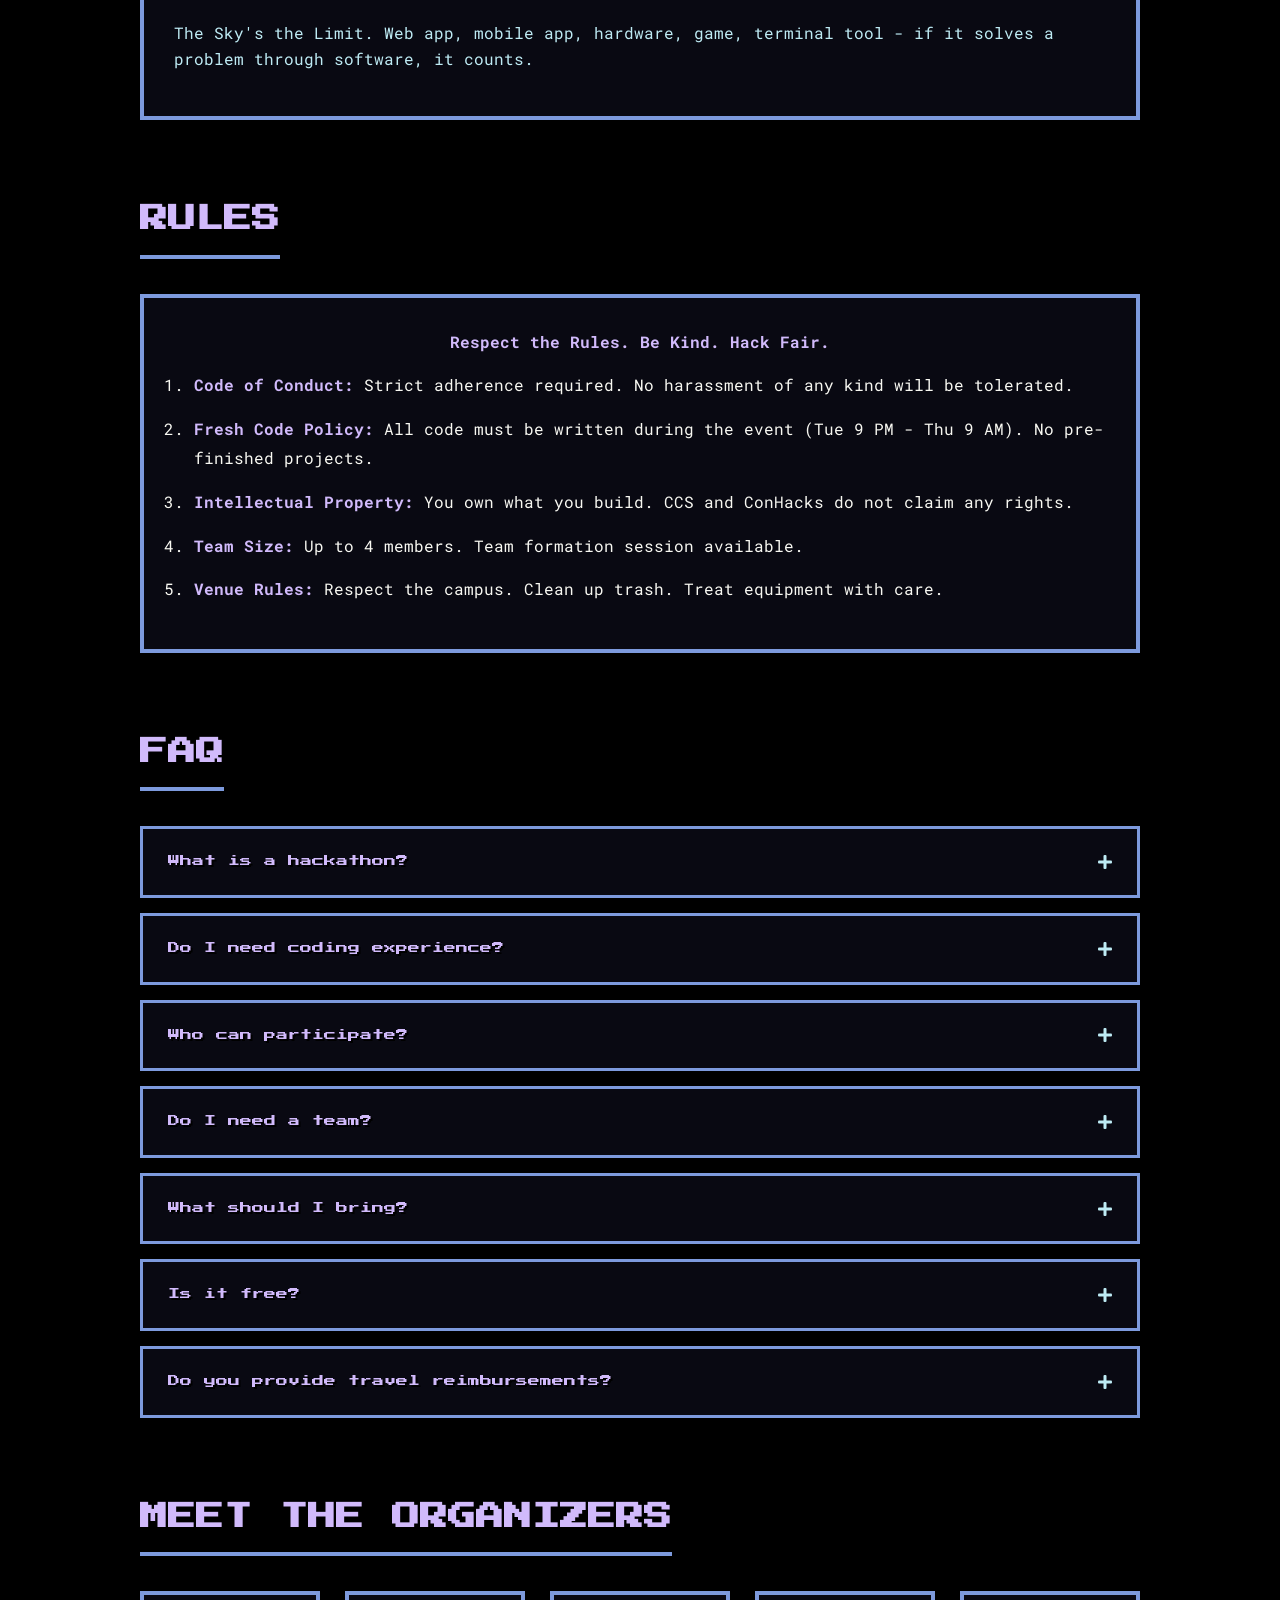
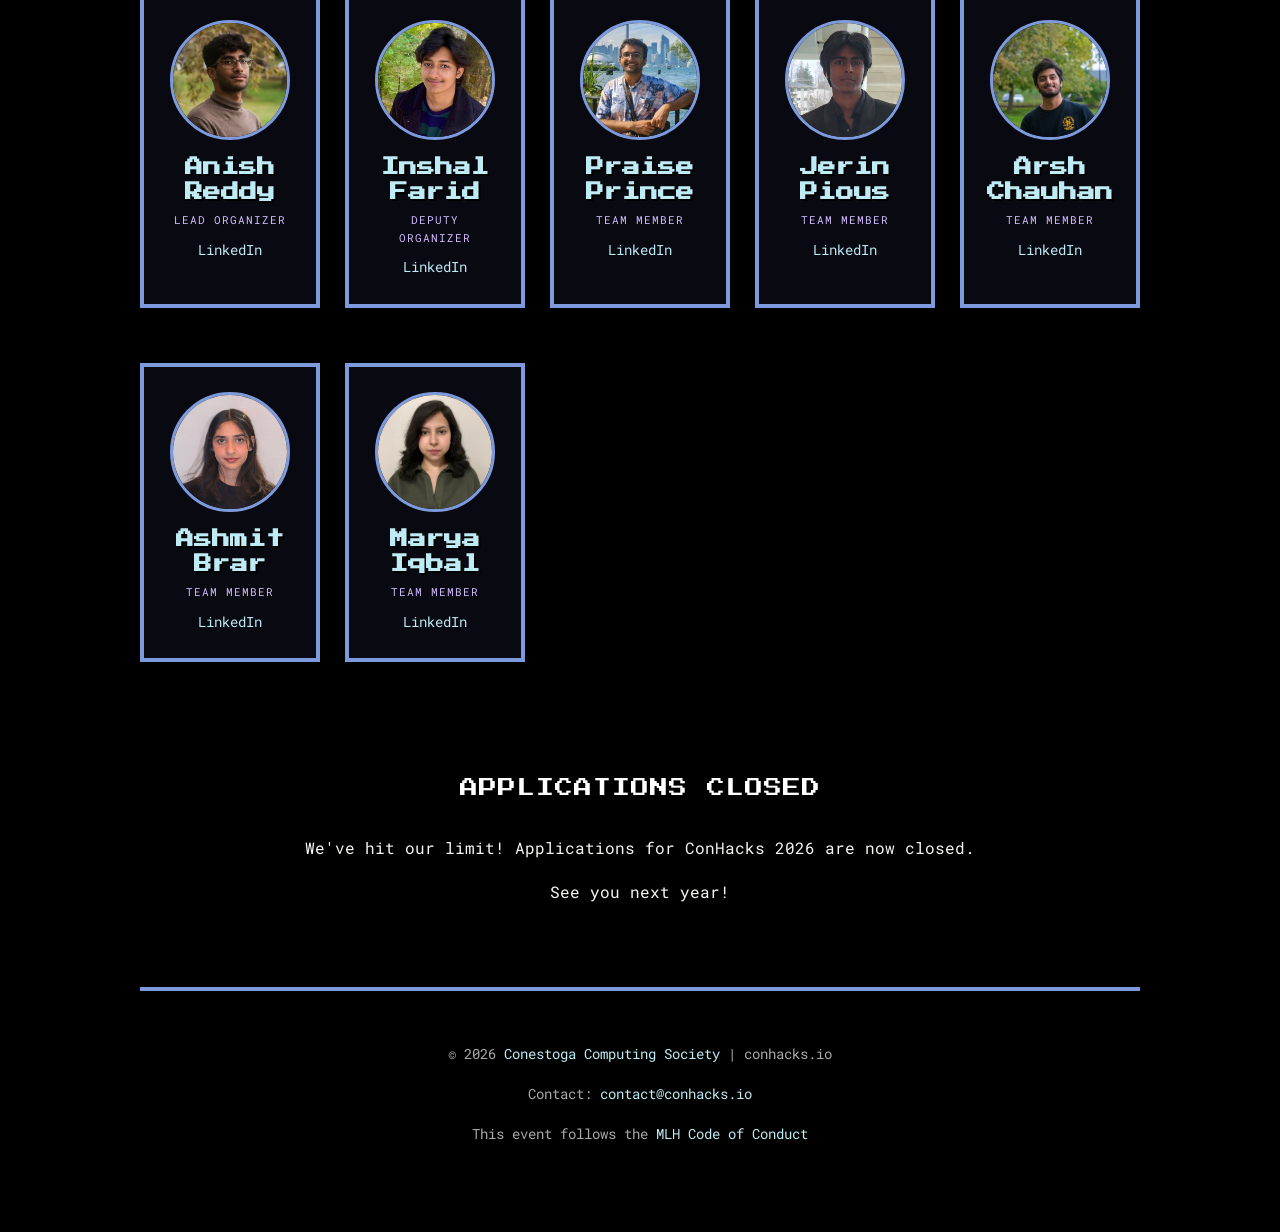
==== commit 7626360a: "feat: schedule nav" ====
--- a/index.html
+++ b/index.html
@@ -15,6 +15,7 @@
     <nav class="pixel-nav">
         <div class="nav-container">
             <a href="#home" class="nav-link">HOME</a>
+            <a href="#schedule" class="nav-link">SCHEDULE</a>
             <a href="#sponsors" class="nav-link">SPONSORS</a>
             <a href="#community-partners" class="nav-link">PARTNERS</a>
             <a href="#faq" class="nav-link">FAQ</a>
@@ -226,7 +227,7 @@
             </section>
 
             <!-- SCHEDULE -->
-            <section class="pixel-section">
+            <section class="pixel-section" id="schedule">
                 <h2 class="pixel-heading">THE SCHEDULE</h2>
                 <p class="pixel-text center-text">Mark your calendars. 36 Hours of Innovation.</p>
                 <p class="pixel-text center-text">There will be many fun workshops and activities throughout the event!</p>
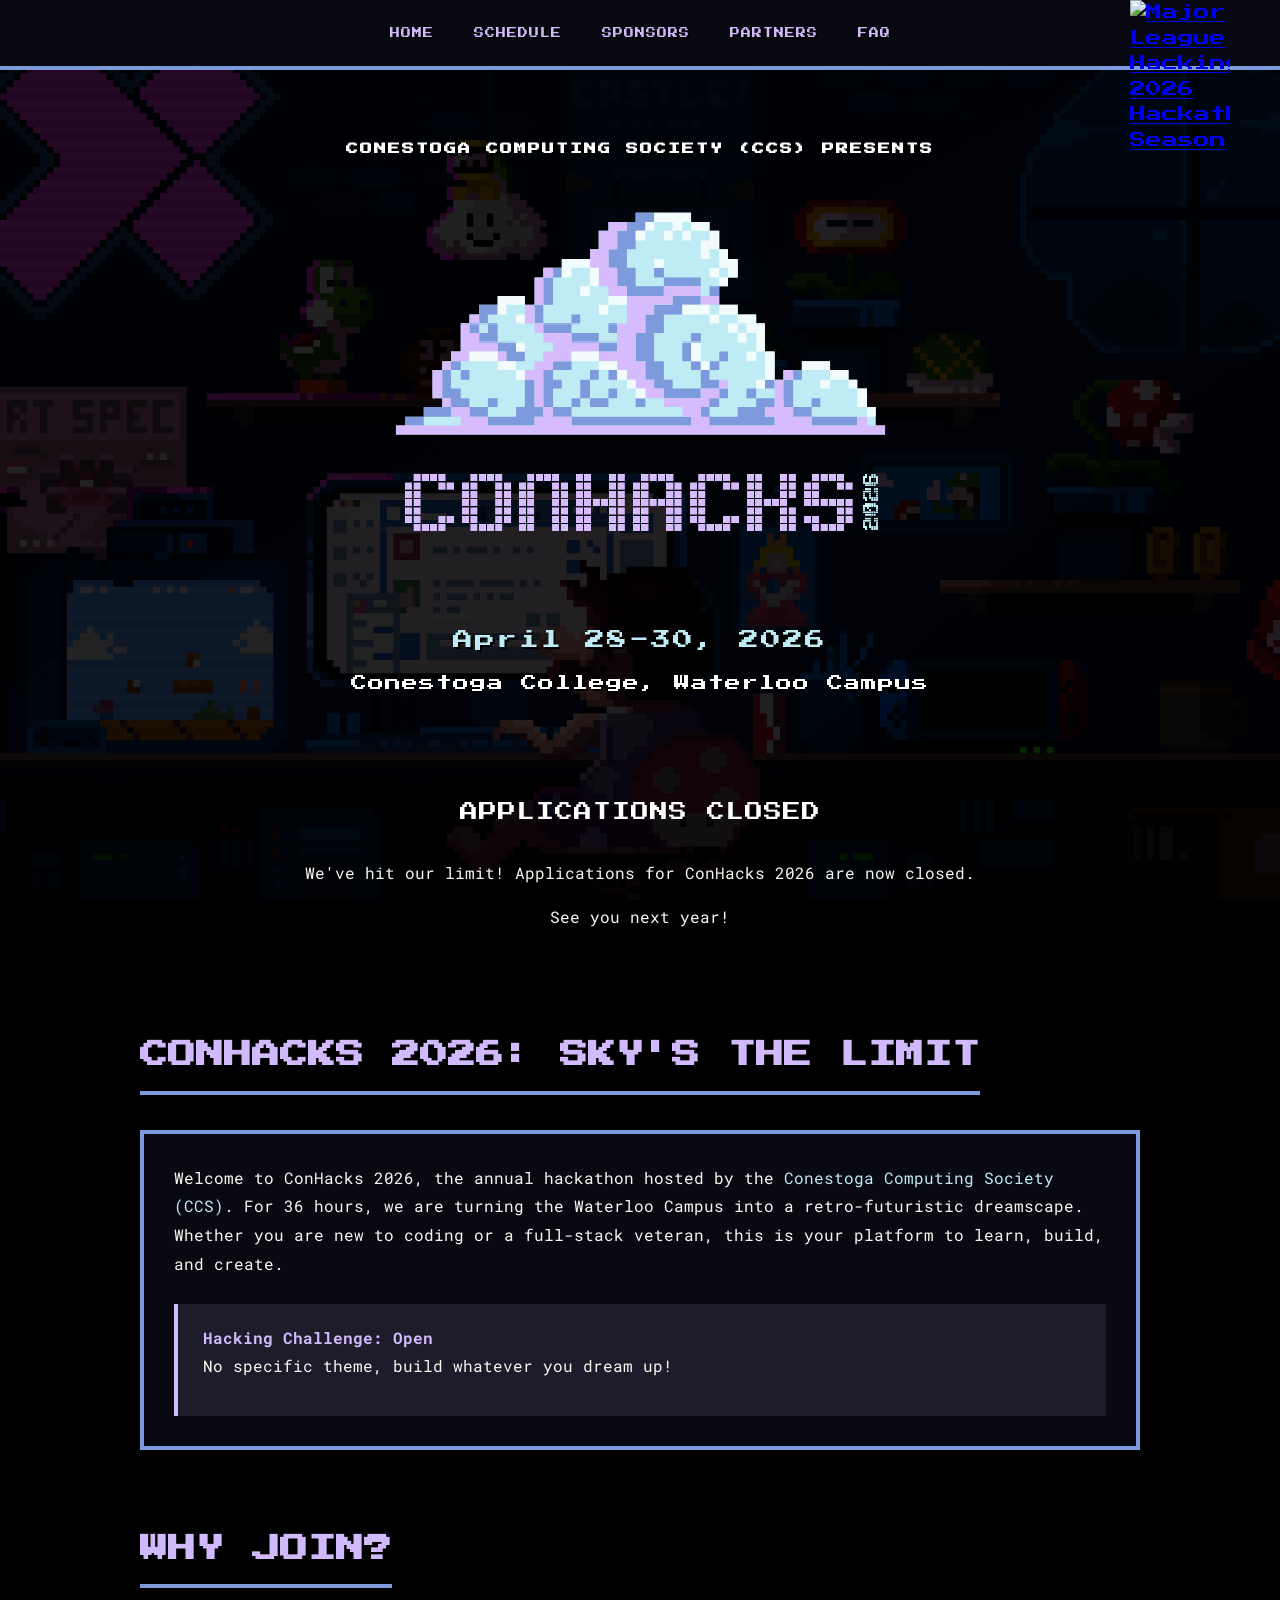
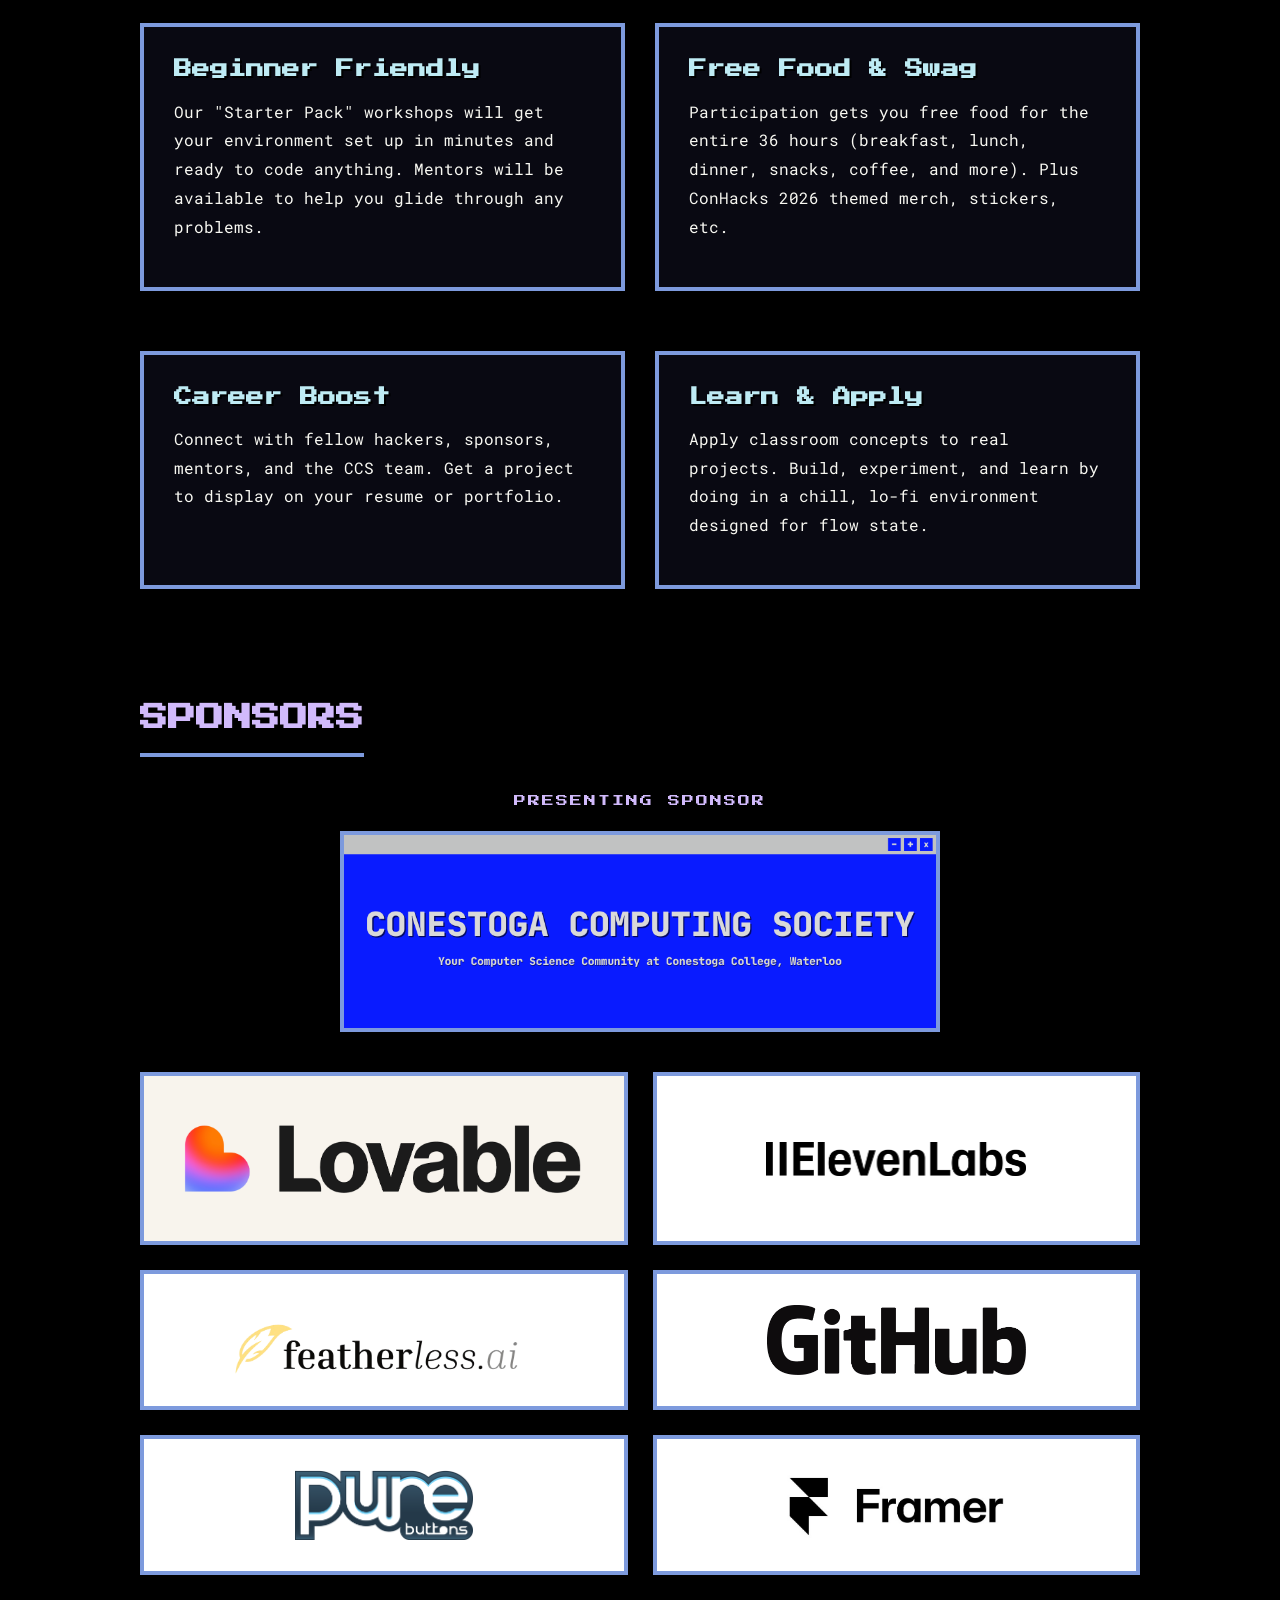
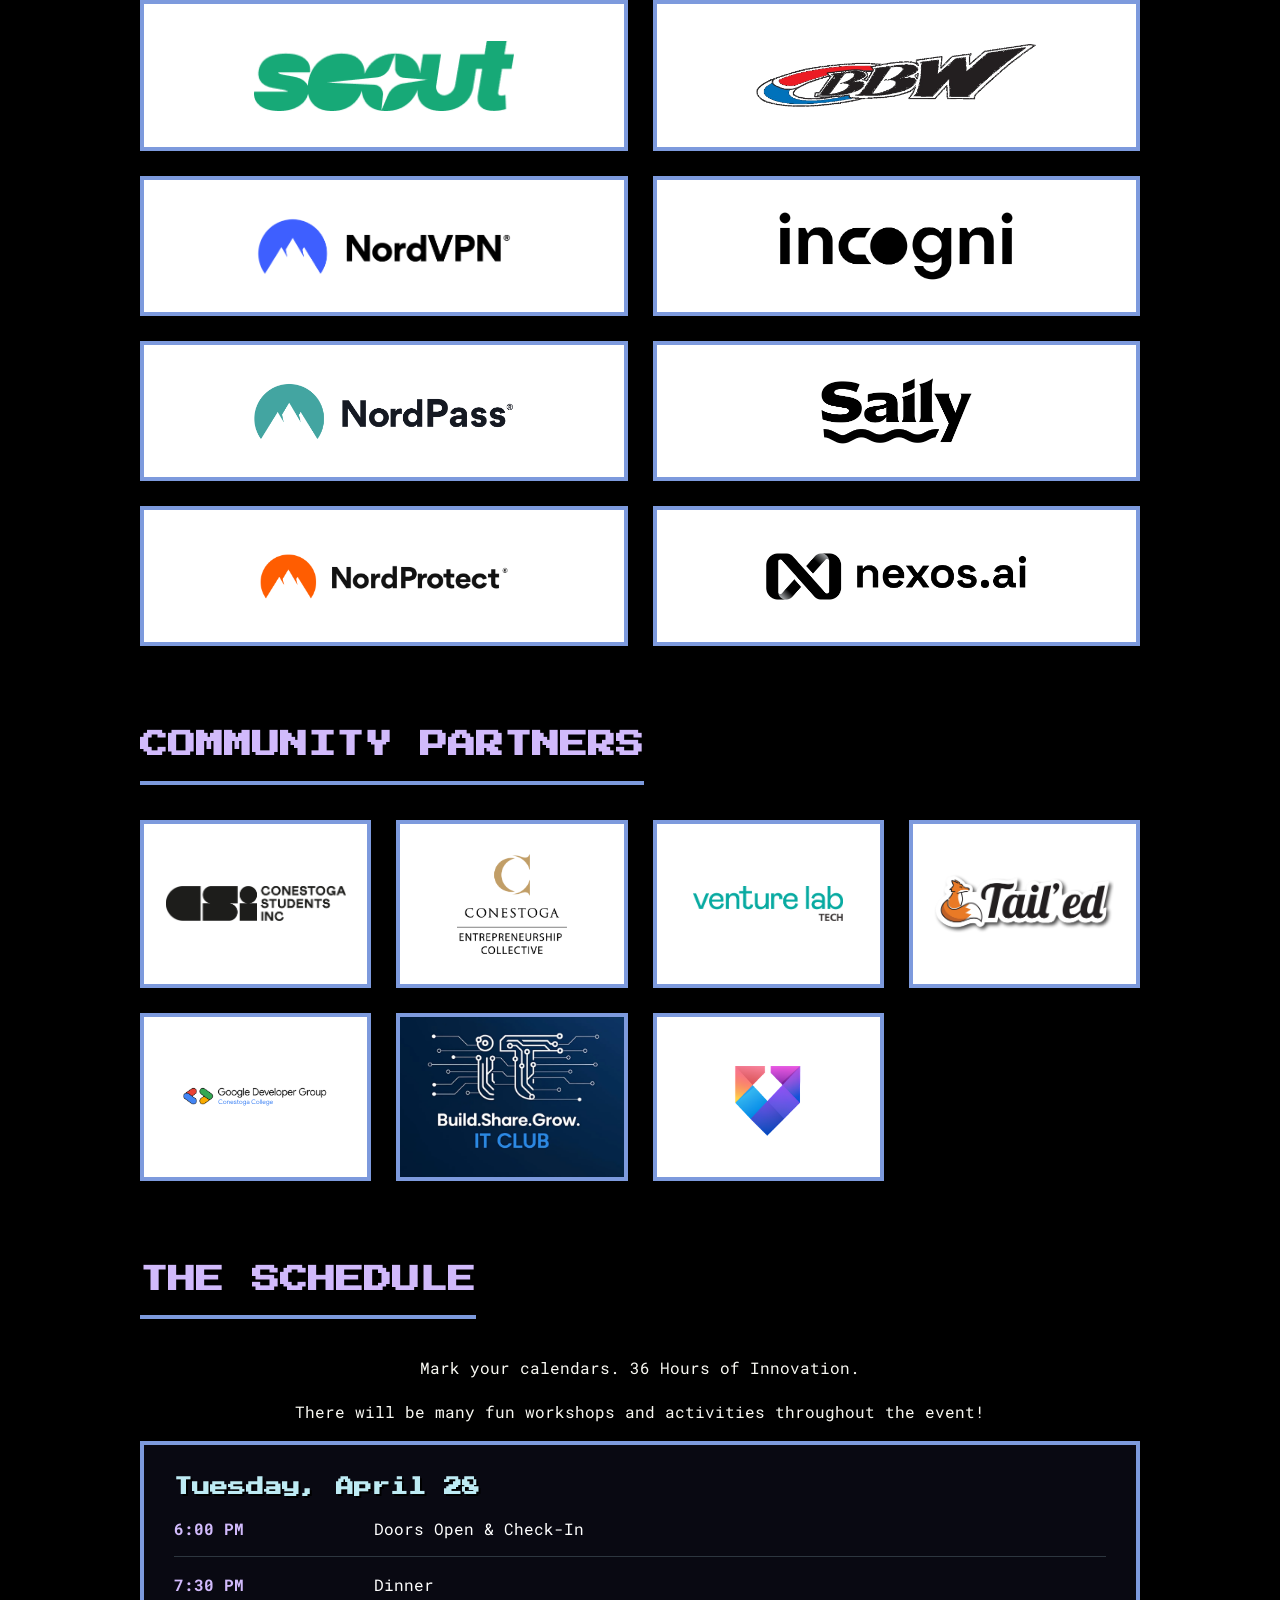
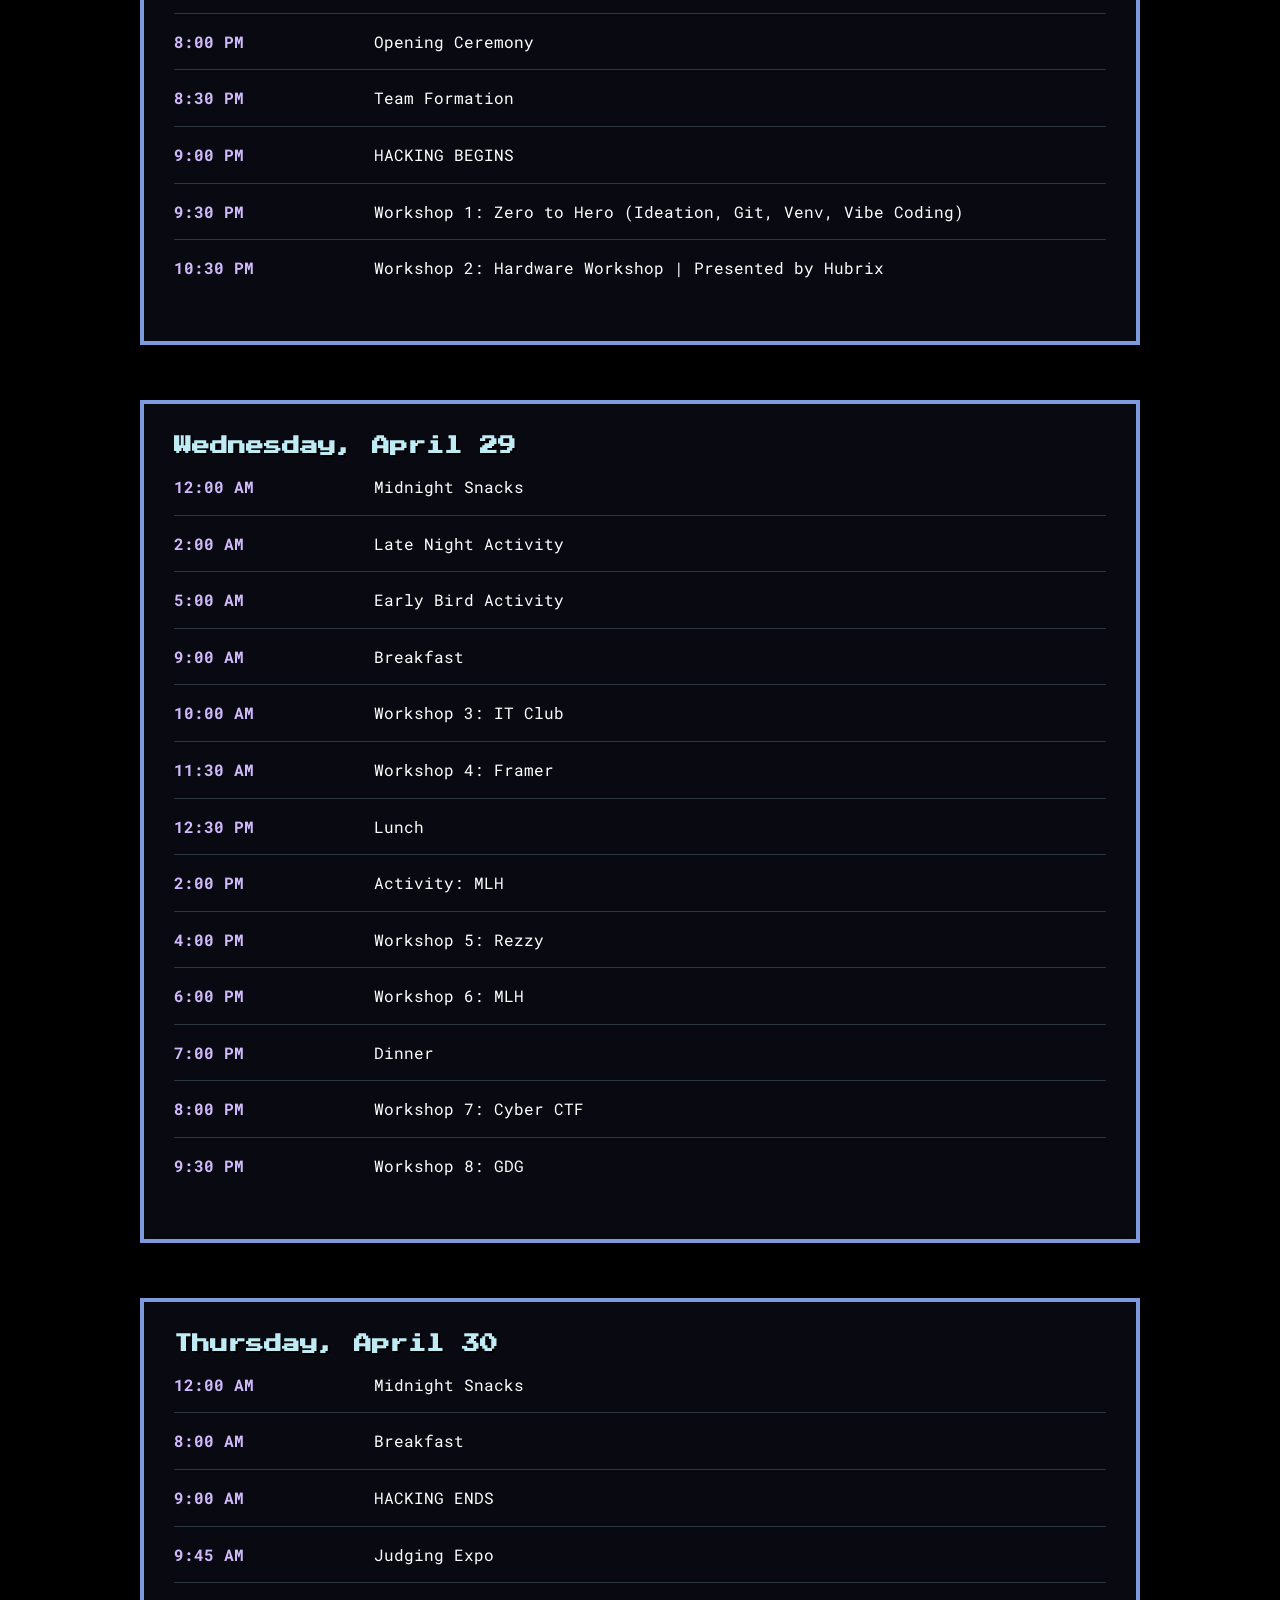
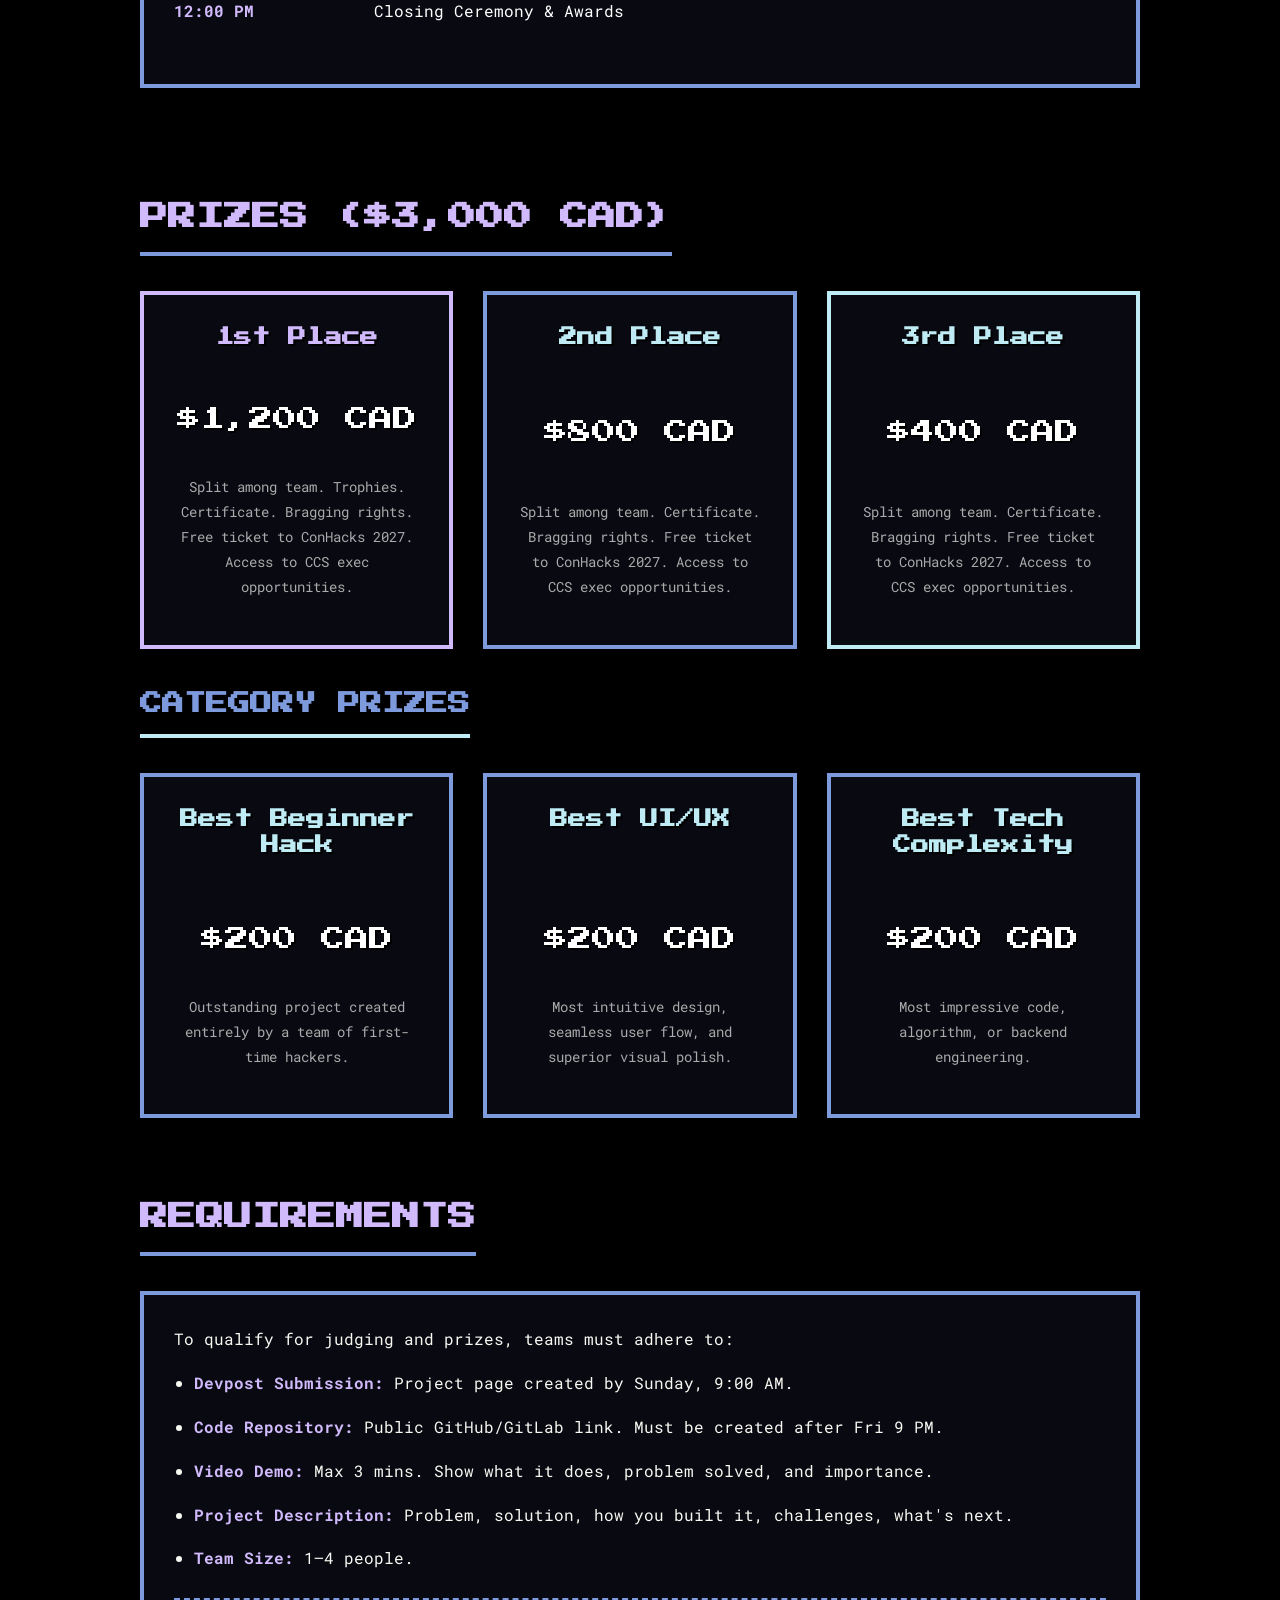
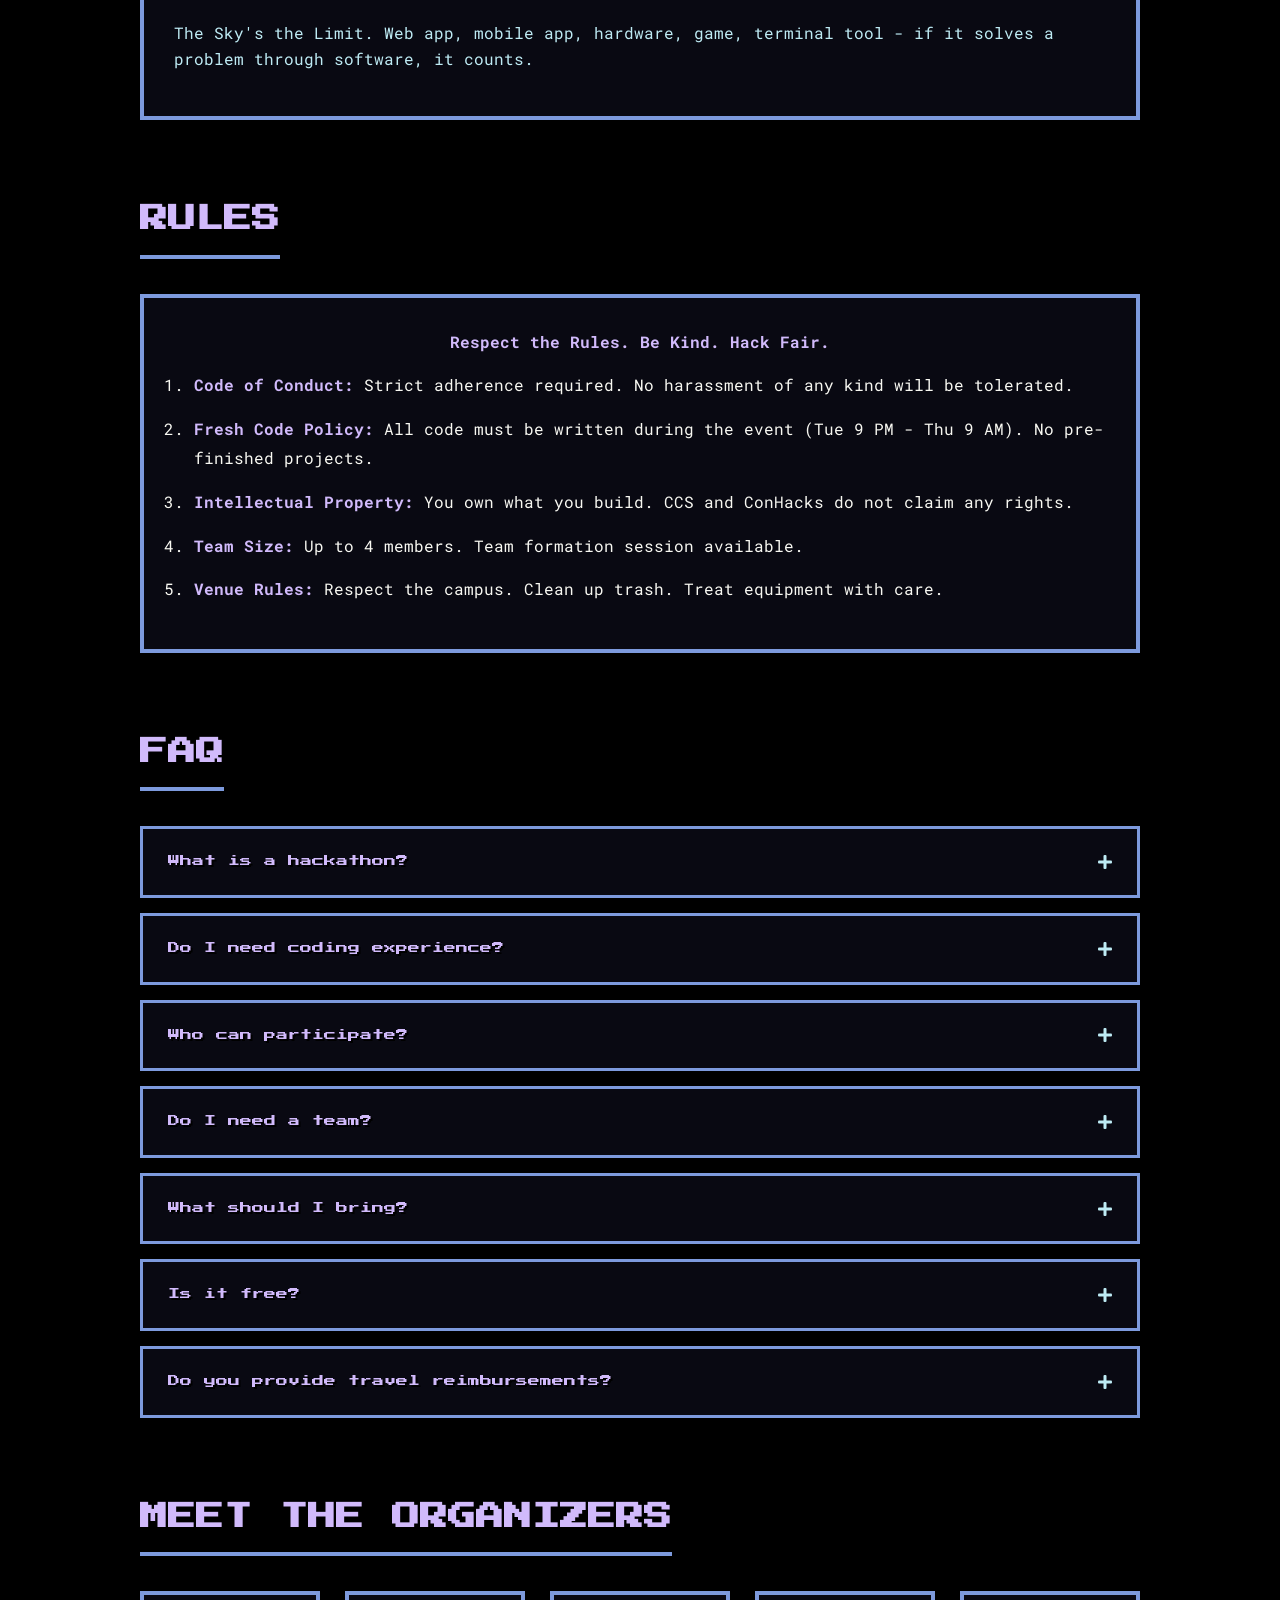
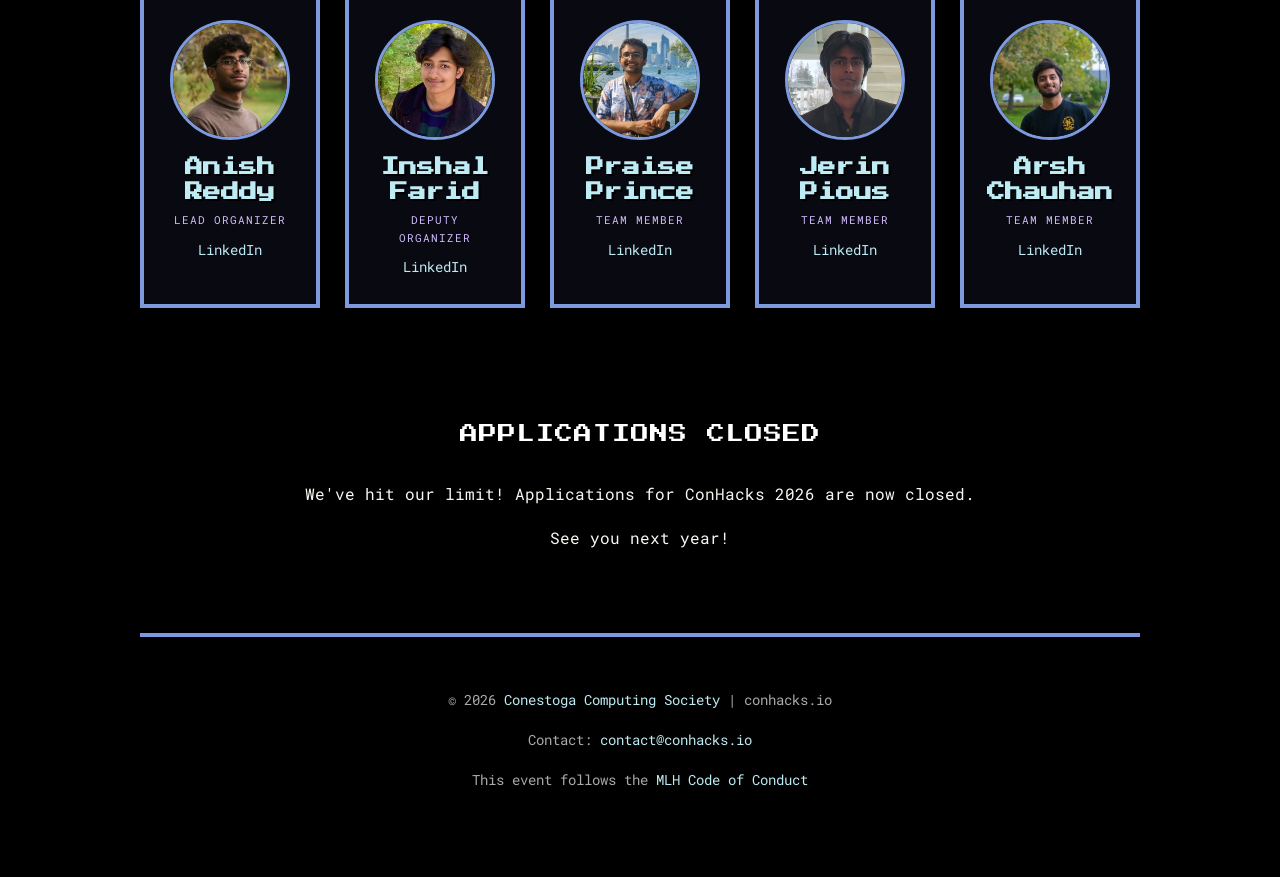
==== commit 4bc7cb58: "update" ====
--- a/index.html
+++ b/index.html
@@ -476,18 +476,6 @@
                         <h3 class="pixel-subheading">Arsh Chauhan</h3>
                         <p class="organizer-role">Team Member</p>
                         <a href="https://www.linkedin.com/in/arshchau/" class="organizer-linkedin" target="_blank" rel="noopener noreferrer">LinkedIn</a>
-                    </div>
-                    <div class="pixel-info-box organizer-card">
-                        <img src="static/images/organizers/ashmit.JPG" alt="Ashmit Brar" class="organizer-photo">
-                        <h3 class="pixel-subheading">Ashmit Brar</h3>
-                        <p class="organizer-role">Team Member</p>
-                        <a href="https://www.linkedin.com/in/ashmitbrar/" class="organizer-linkedin" target="_blank" rel="noopener noreferrer">LinkedIn</a>
-                    </div>
-                    <div class="pixel-info-box organizer-card">
-                        <img src="static/images/organizers/marya.jpeg" alt="Marya Iqbal" class="organizer-photo">
-                        <h3 class="pixel-subheading">Marya Iqbal</h3>
-                        <p class="organizer-role">Team Member</p>
-                        <a href="https://www.linkedin.com/in/marya-iqbal-/" class="organizer-linkedin" target="_blank" rel="noopener noreferrer">LinkedIn</a>
                     </div>
                 </div>
             </section>
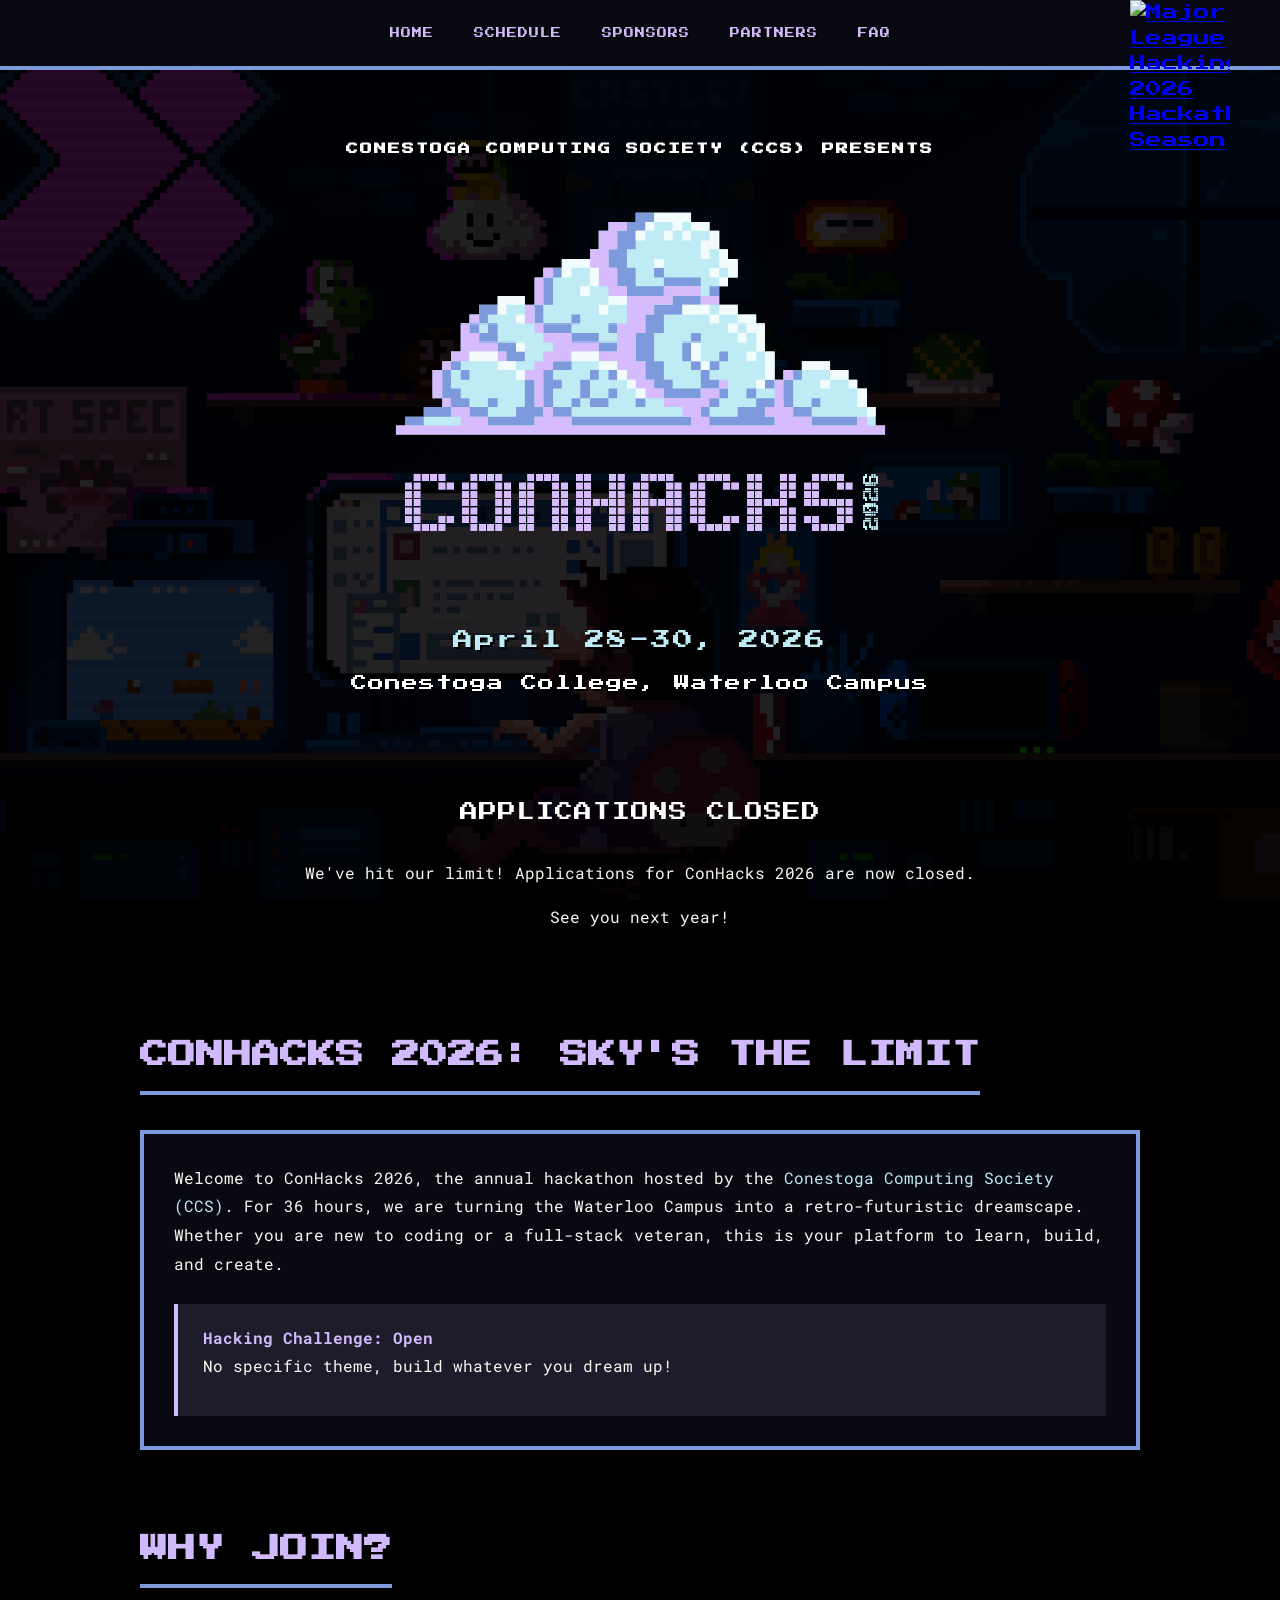
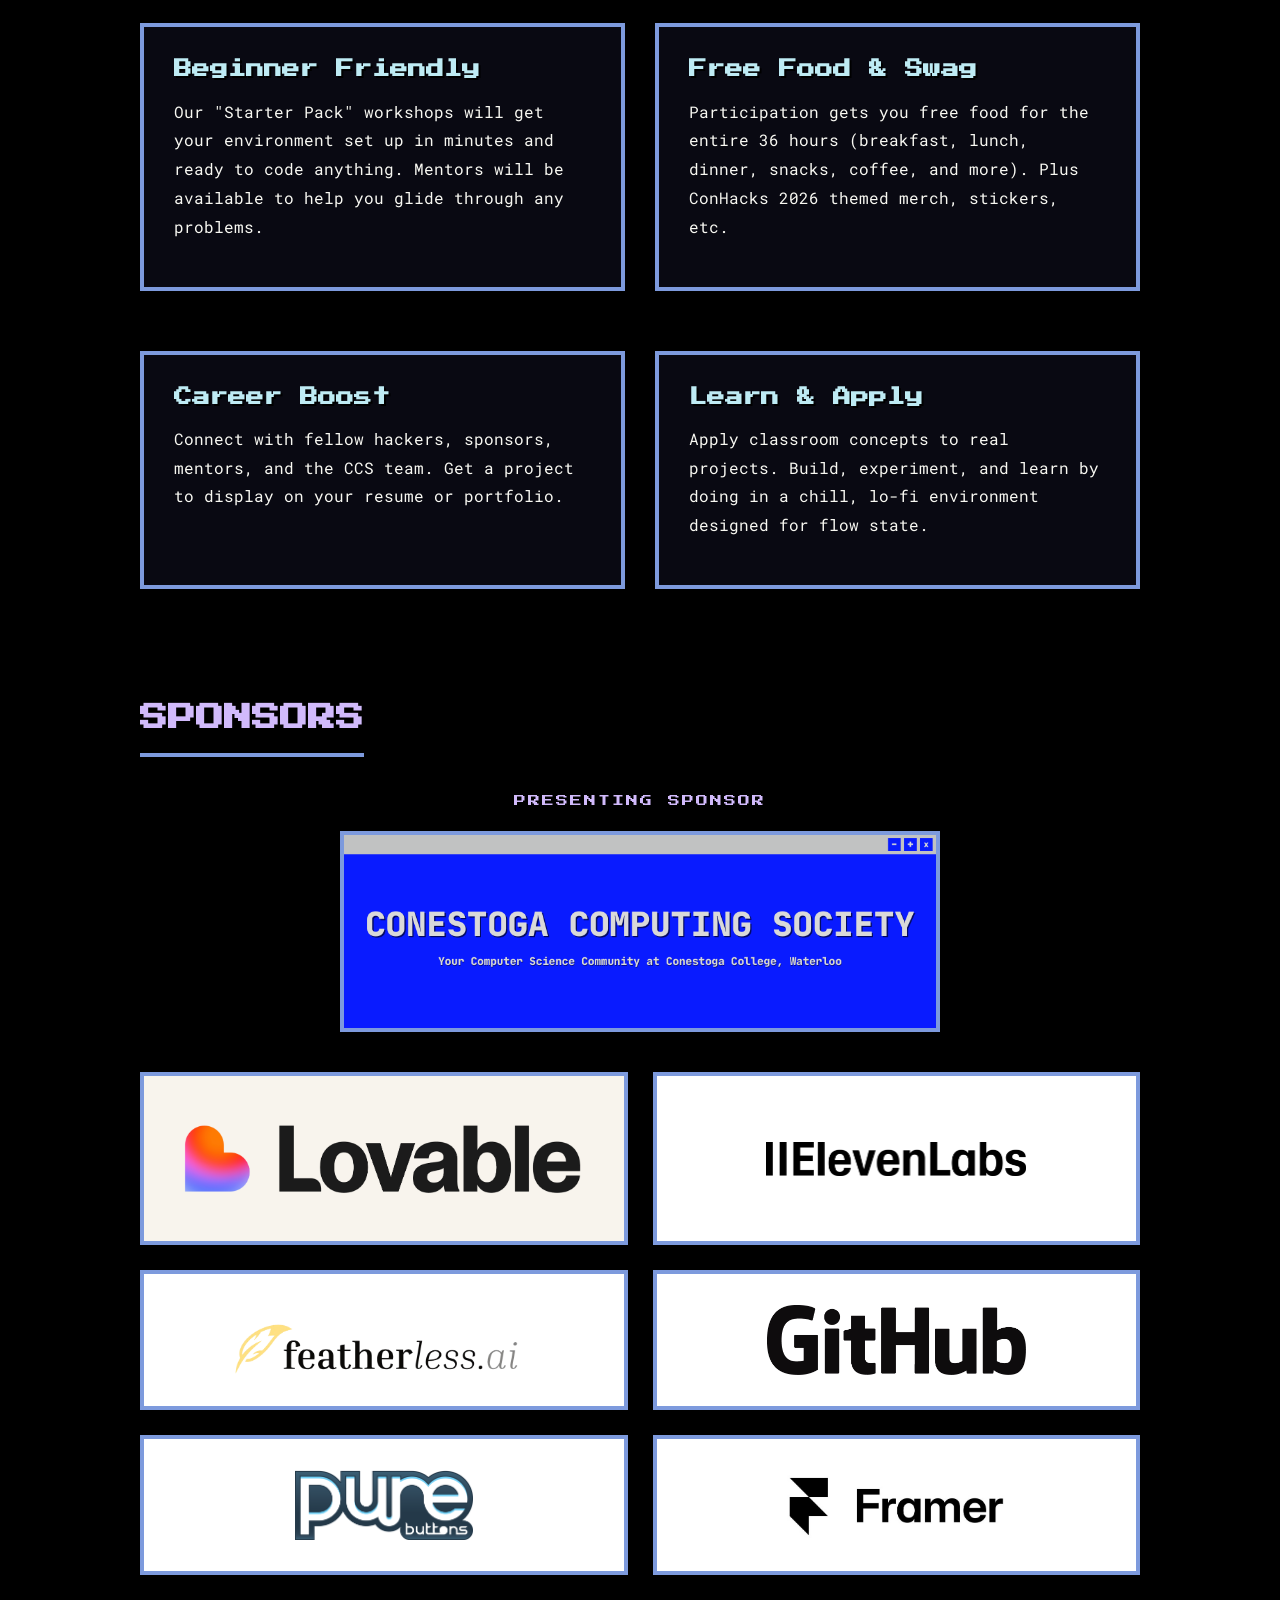
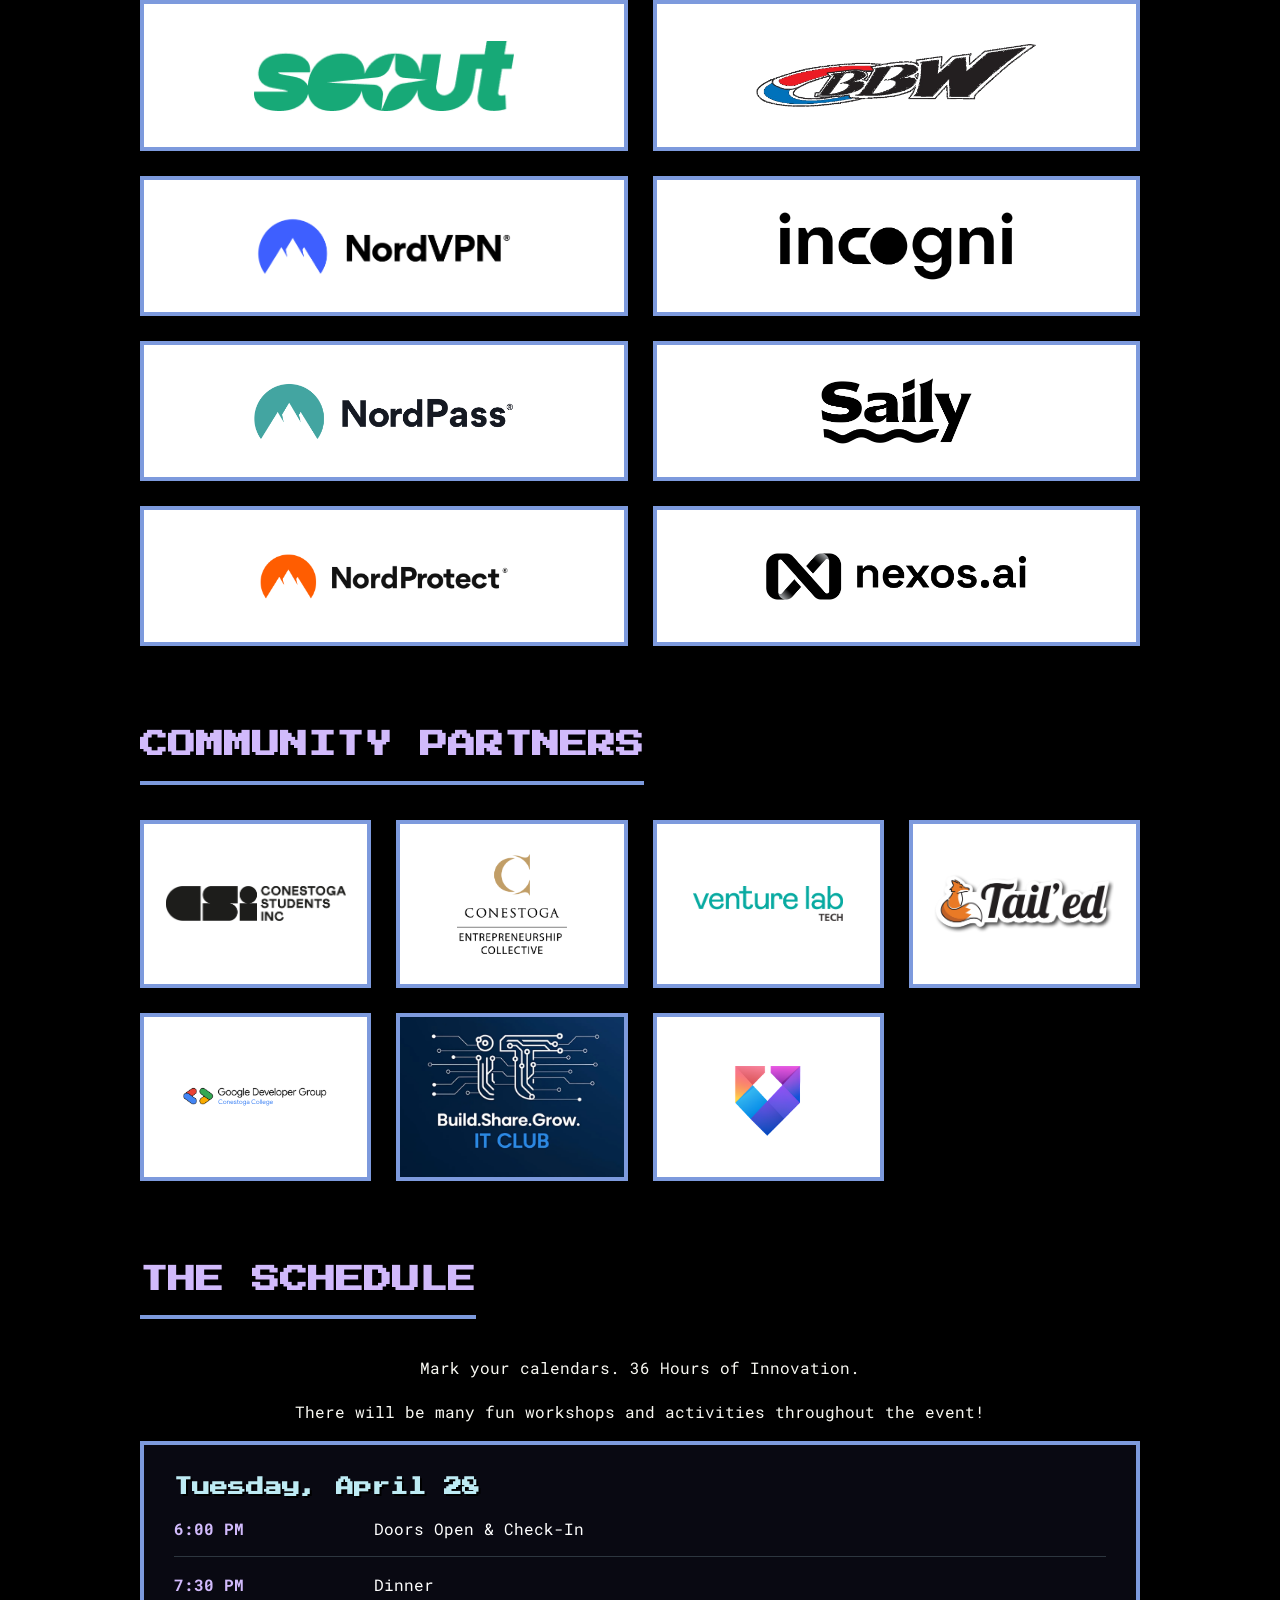
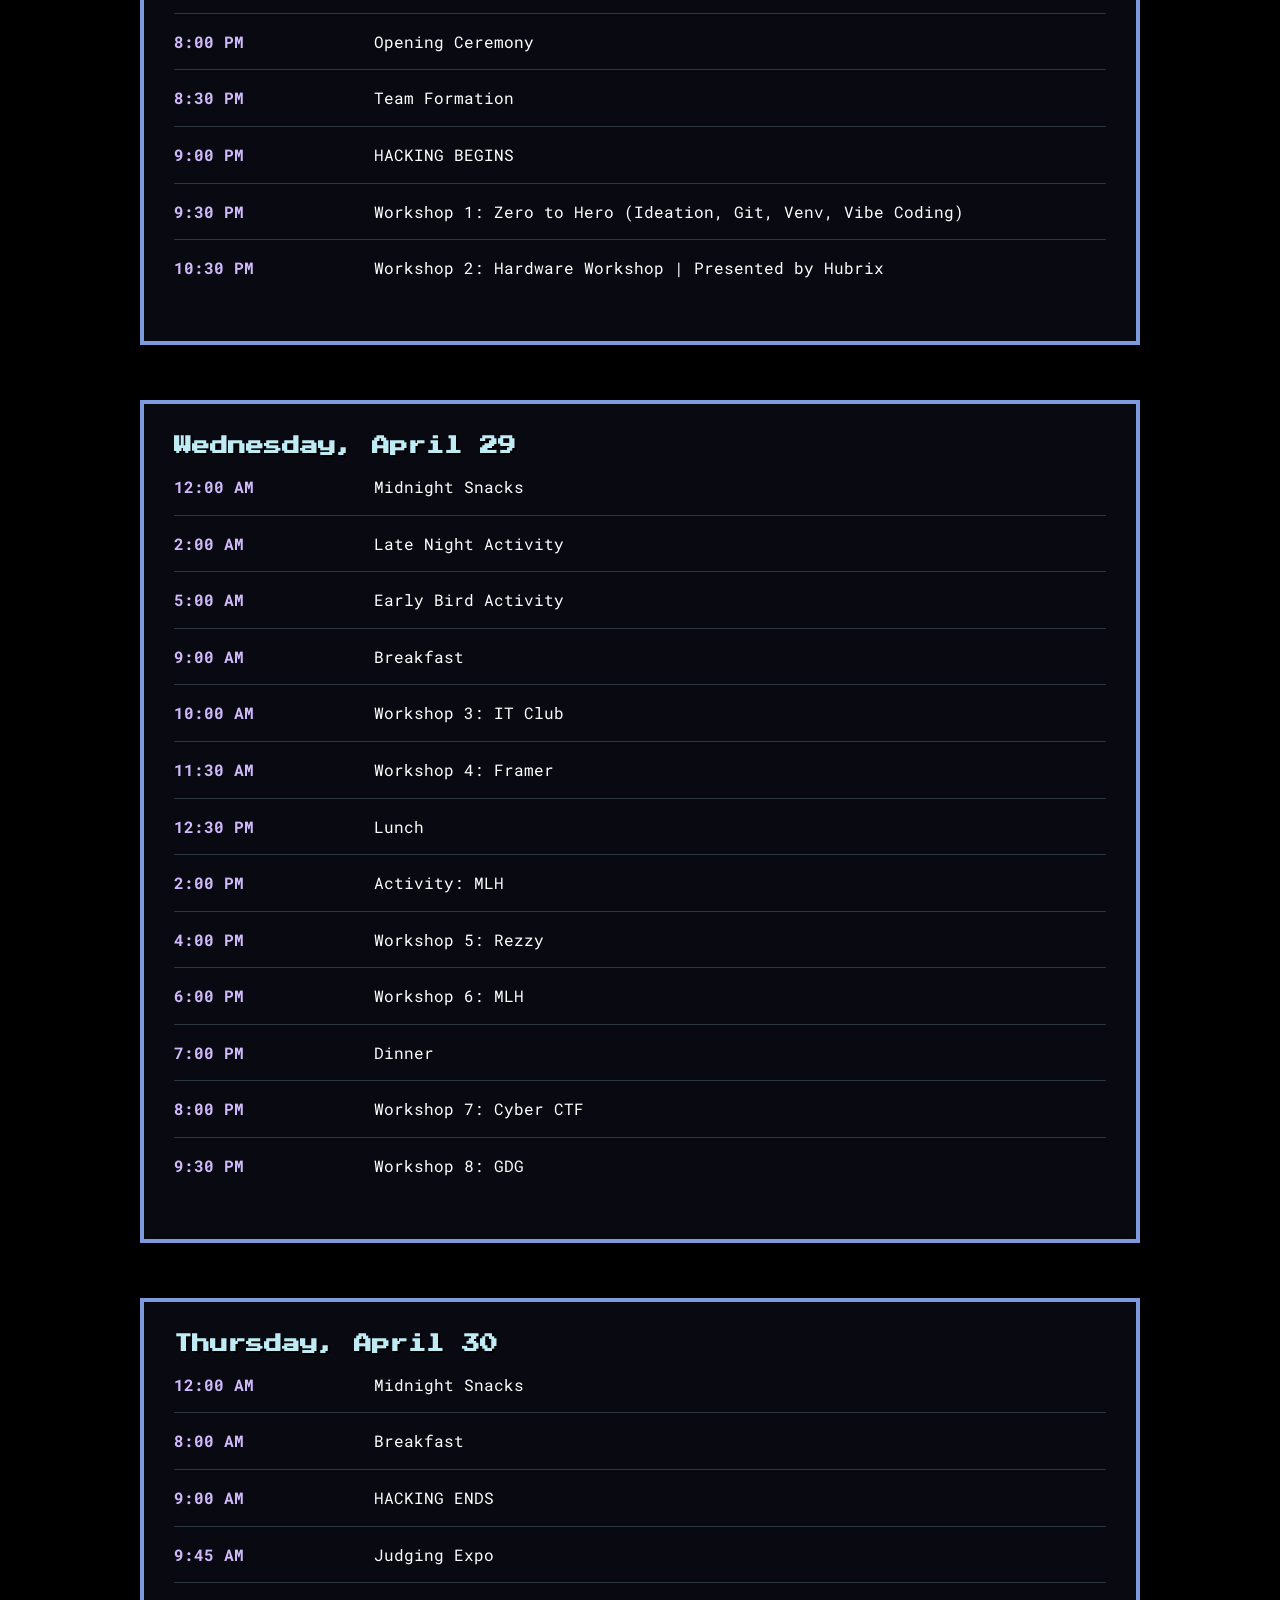
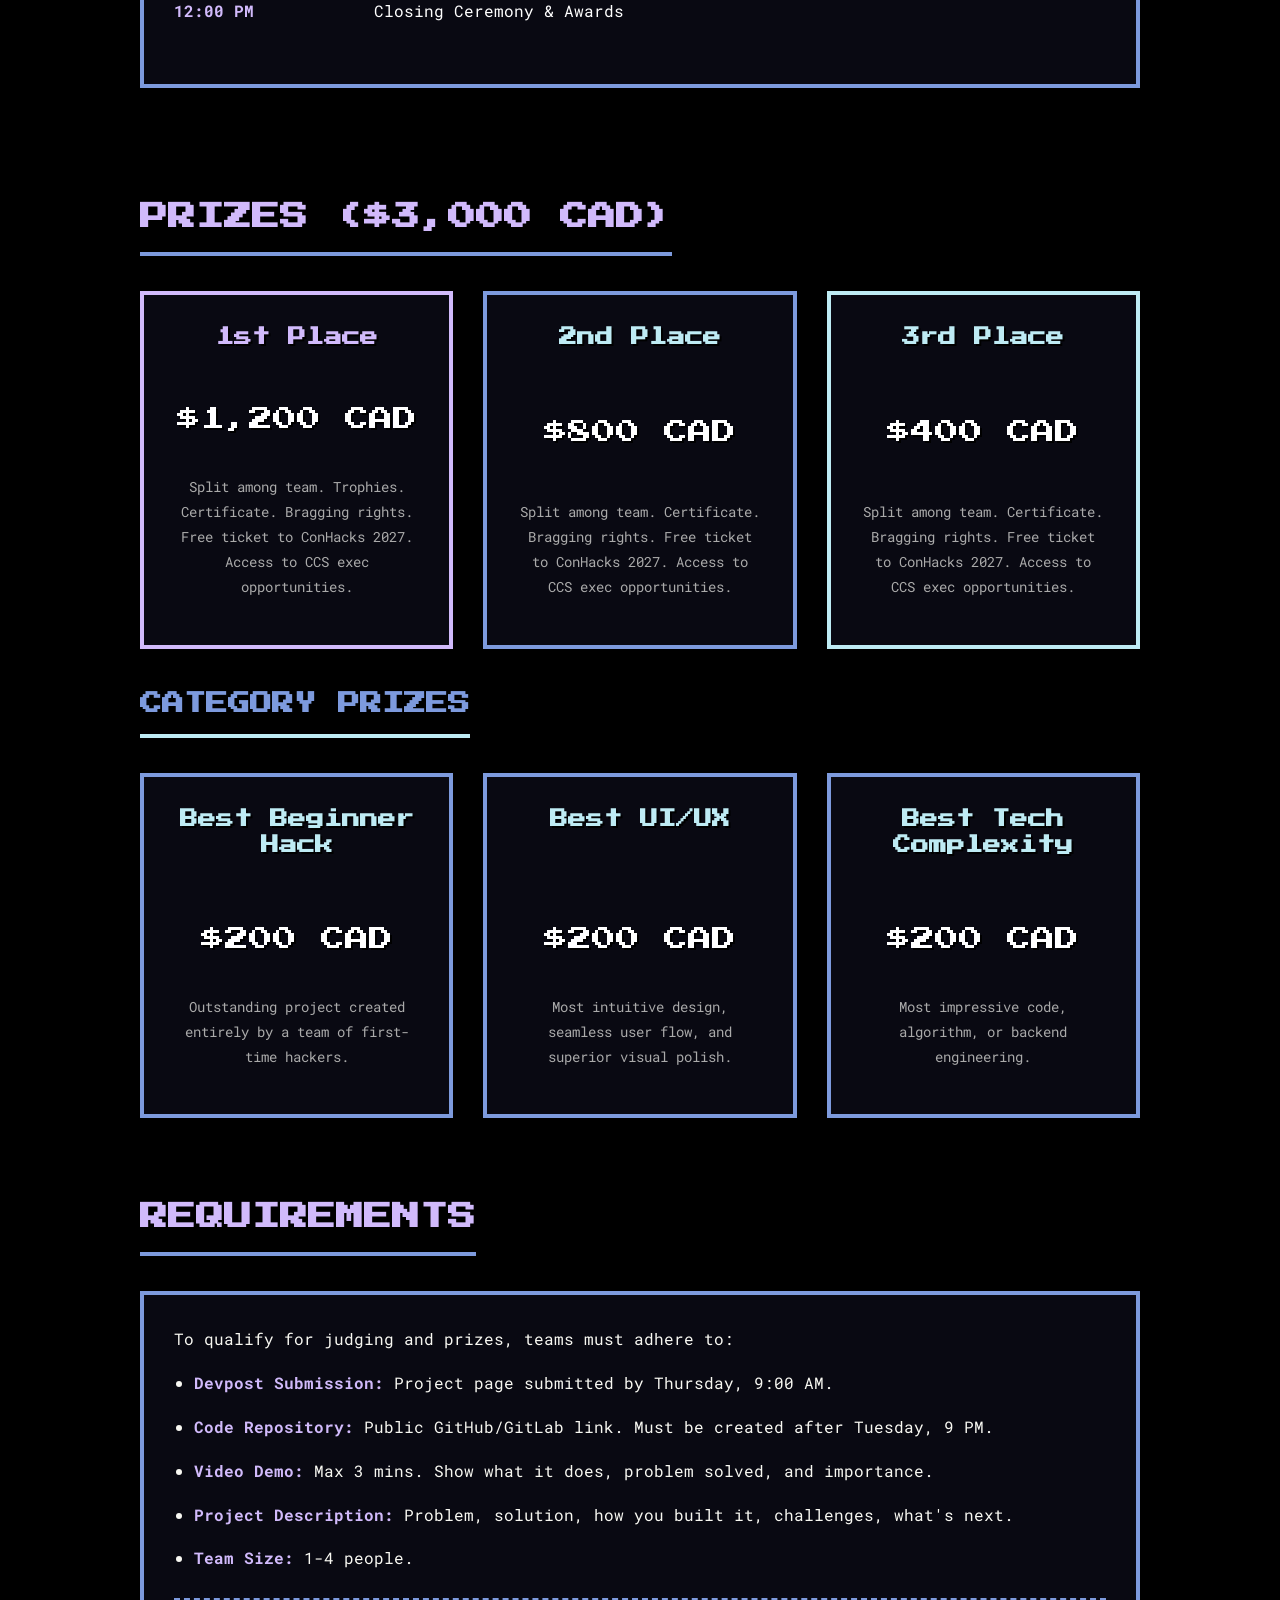
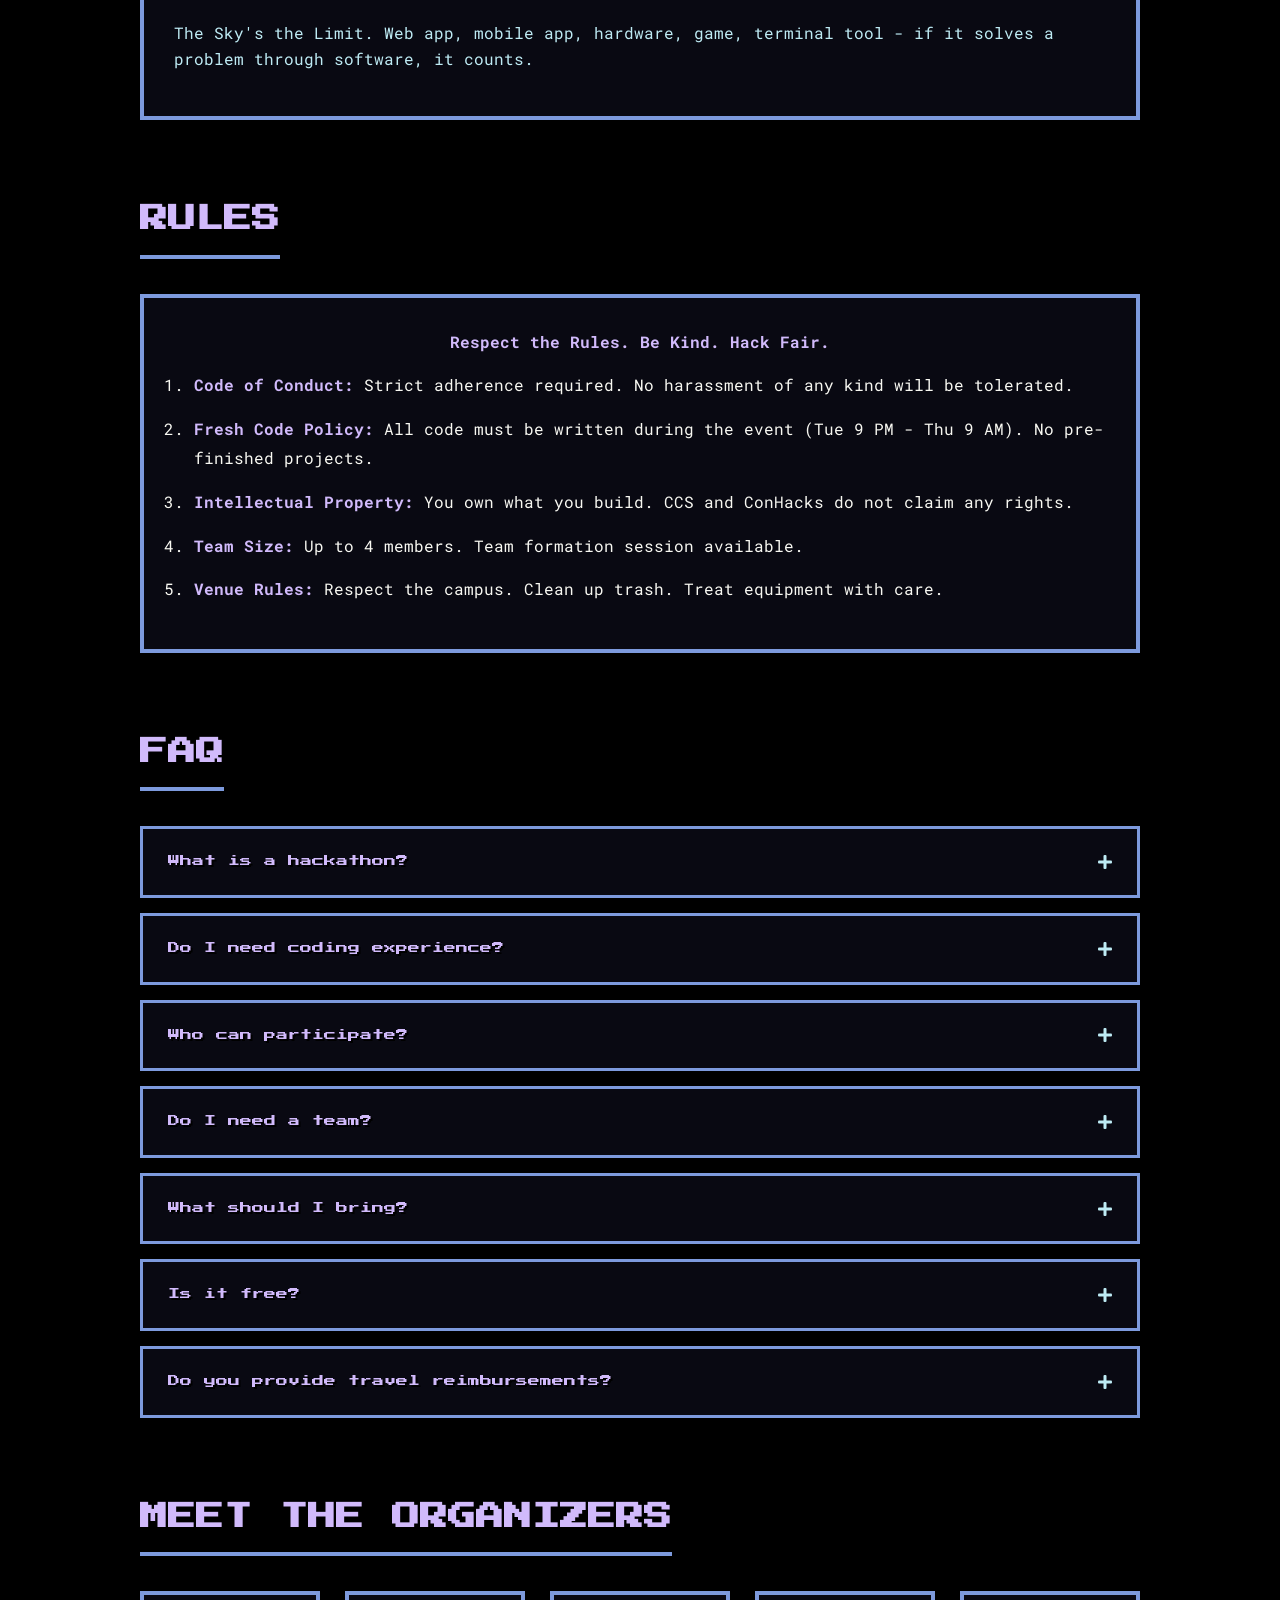
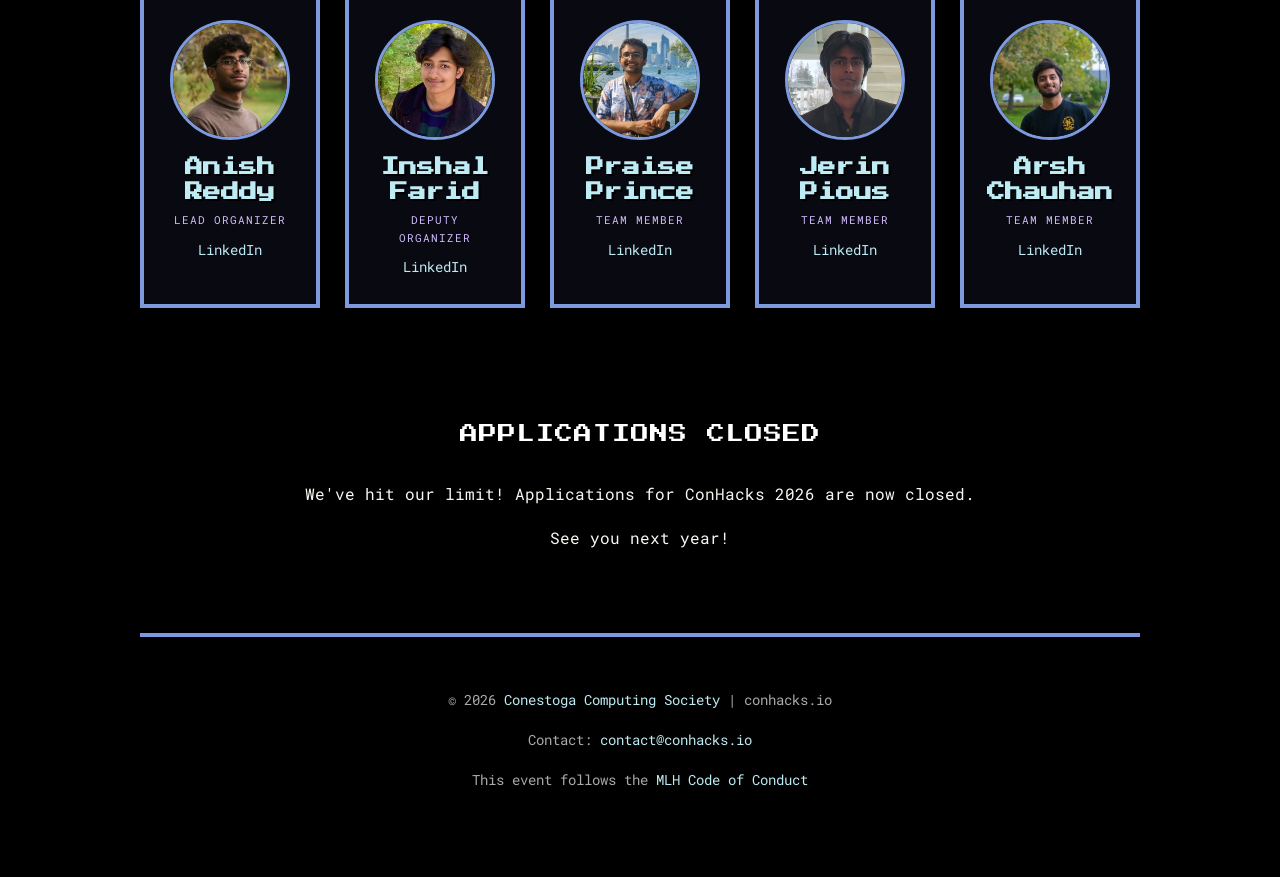
==== commit aab886af: "push" ====
--- a/index.html
+++ b/index.html
@@ -331,11 +331,11 @@
                 <div class="pixel-info-box">
                     <p class="pixel-text">To qualify for judging and prizes, teams must adhere to:</p>
                     <ul class="requirements-list pixel-text">
-                        <li><strong>Devpost Submission:</strong> Project page created by Sunday, 9:00 AM.</li>
-                        <li><strong>Code Repository:</strong> Public GitHub/GitLab link. Must be created after Fri 9 PM.</li>
+                        <li><strong>Devpost Submission:</strong> Project page submitted by Thursday, 9:00 AM.</li>
+                        <li><strong>Code Repository:</strong> Public GitHub/GitLab link. Must be created after Tuesday, 9 PM.</li>
                         <li><strong>Video Demo:</strong> Max 3 mins. Show what it does, problem solved, and importance.</li>
                         <li><strong>Project Description:</strong> Problem, solution, how you built it, challenges, what's next.</li>
-                        <li><strong>Team Size:</strong> 1–4 people.</li>
+                        <li><strong>Team Size:</strong> 1-4 people.</li>
                     </ul>
                     <p class="pixel-text highlight-text">
                         The Sky's the Limit. Web app, mobile app, hardware, game, terminal tool - if it solves a problem through software, it counts.
